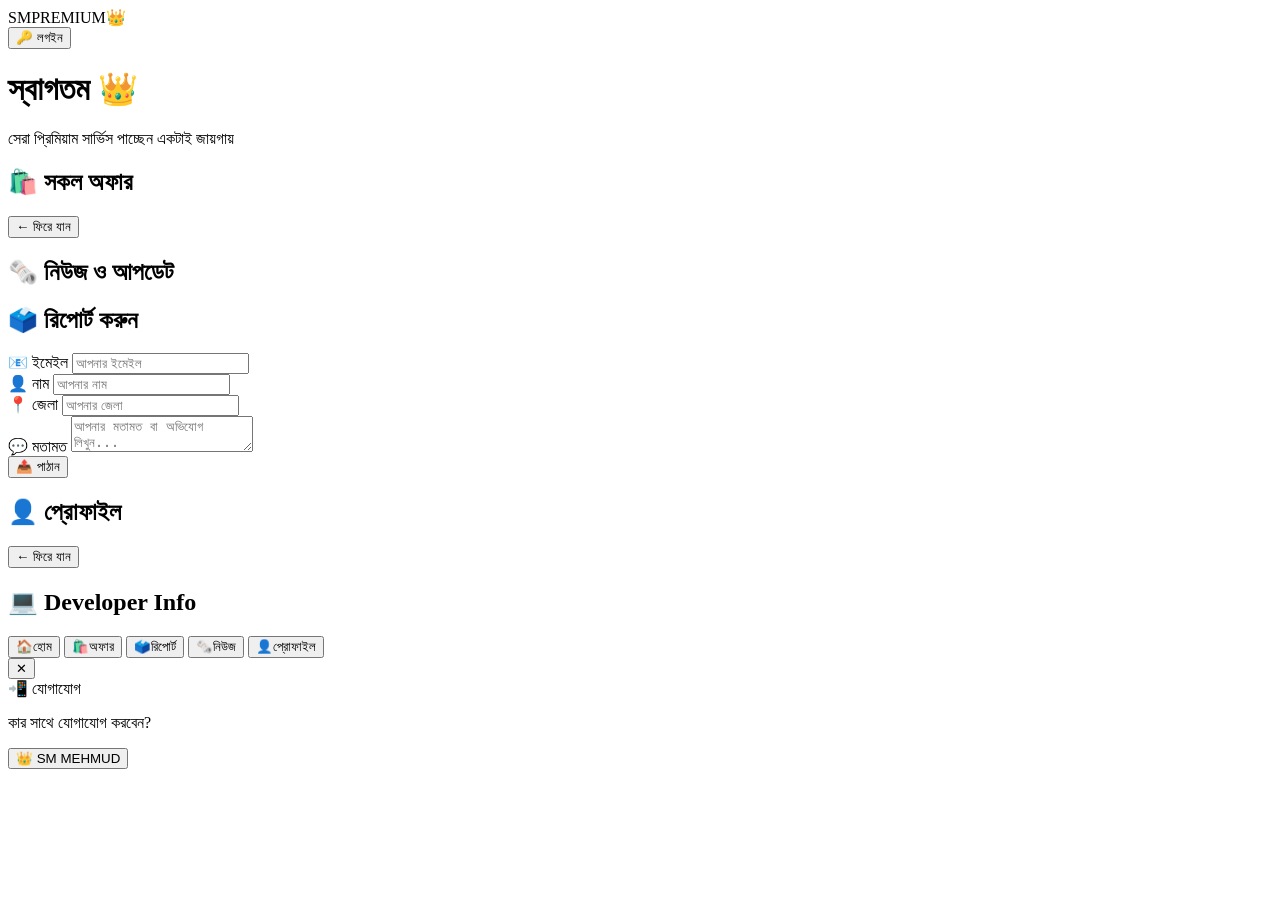
==== index.html @ 4629b356 "Add files via upload" ====
<!DOCTYPE html>
<html lang="bn">
<head>
  <meta charset="UTF-8" />
  <meta name="viewport" content="width=device-width, initial-scale=1.0, maximum-scale=1.0, user-scalable=no" />
  <meta name="theme-color" content="#0a0a1a" />
  <meta name="description" content="SM Premium - প্রিমিয়াম সার্ভিস মার্কেটপ্লেস" />
  <meta name="keywords" content="SM Premium, প্রিমিয়াম, সাবস্ক্রিপশন, বাংলাদেশ" />

  <!-- Open Graph / SEO -->
  <meta property="og:title" content="SM Premium 👑" />
  <meta property="og:description" content="প্রিমিয়াম সার্ভিস মার্কেটপ্লেস" />
  <meta property="og:type" content="website" />
  <meta property="og:url" content="https://smpremiumplus.vercel.app" />

  <title>SM Premium 👑</title>
  <link rel="stylesheet" href="css/app.css" />

  <!-- Firebase SDKs -->
  <script type="module">
    import { initializeApp } from "https://www.gstatic.com/firebasejs/10.12.0/firebase-app.js";
    import { getAuth, GoogleAuthProvider, signInWithPopup, signOut, onAuthStateChanged }
      from "https://www.gstatic.com/firebasejs/10.12.0/firebase-auth.js";
    import { getDatabase, ref, onValue, push, set, update, remove, get }
      from "https://www.gstatic.com/firebasejs/10.12.0/firebase-database.js";

    const firebaseConfig = {
      apiKey: "AIzaSyD-Jghs-vQjiCAxT1HPpixZd7tBRy_dy5c",
      authDomain: "sm-premium-697f2.firebaseapp.com",
      projectId: "sm-premium-697f2",
      storageBucket: "sm-premium-697f2.firebasestorage.app",
      messagingSenderId: "1043748679307",
      appId: "1:1043748679307:web:dd62fa7b134542f8792e8e",
      measurementId: "G-7DFZRDXQ99",
      databaseURL: "https://sm-premium-697f2-default-rtdb.firebaseio.com"
    };

    const app = initializeApp(firebaseConfig);
    const auth = getAuth(app);
    const db = getDatabase(app);
    const provider = new GoogleAuthProvider();

    // ── Global State ──
    let currentUser = null;
    let currentPage = 'home';
    let contactInfo = {};
    let allOffers = [];

    // ── Back Button (App-like) ──
    const pageStack = ['home'];
    window.addEventListener('popstate', (e) => {
      e.preventDefault();
      if (pageStack.length > 1) {
        pageStack.pop();
        const prev = pageStack[pageStack.length - 1];
        navigateTo(prev, false);
      } else {
        history.pushState(null, '', location.href);
      }
    });
    history.pushState(null, '', location.href);

    // ── Navigation ──
    window.navigateTo = function(page, pushHistory = true) {
      currentPage = page;
      if (pushHistory) {
        pageStack.push(page);
        history.pushState({ page }, '', location.href);
      }
      document.querySelectorAll('.page').forEach(p => p.classList.remove('active'));
      const target = document.getElementById('page-' + page);
      if (target) {
        target.classList.add('active');
        target.scrollTop = 0;
      }
      document.querySelectorAll('.nav-btn').forEach(b => b.classList.remove('active'));
      const navBtn = document.querySelector(`.nav-btn[data-page="${page}"]`);
      if (navBtn) navBtn.classList.add('active');

      // Load page data
      if (page === 'home' || page === 'offers') loadOffers();
      if (page === 'news') loadNews();
      if (page === 'profile') loadProfile();
      if (page === 'developer') loadDeveloper();
    };

    // ── Auth ──
    window.loginWithGoogle = async function() {
      try {
        await signInWithPopup(auth, provider);
      } catch(e) { showToast('লগইন ব্যর্থ হয়েছে'); }
    };

    window.logoutUser = async function() {
      await signOut(auth);
      showToast('লগআউট হয়েছে');
    };

    onAuthStateChanged(auth, (user) => {
      currentUser = user;
      updateAuthUI(user);
      loadSettings();
    });

    function updateAuthUI(user) {
      const loginBtn = document.getElementById('login-btn');
      const profilePic = document.getElementById('nav-profile-pic');
      if (user) {
        if (loginBtn) loginBtn.style.display = 'none';
        if (profilePic) {
          profilePic.src = user.photoURL || 'assets/default-avatar.svg';
          profilePic.style.display = 'block';
        }
      } else {
        if (loginBtn) loginBtn.style.display = 'flex';
        if (profilePic) profilePic.style.display = 'none';
      }
    }

    // ── Settings / Contact ──
    function loadSettings() {
      onValue(ref(db, 'settings/contact'), snap => {
        contactInfo = snap.val() || {};
      });
    }

    // ── Offers ──
    function loadOffers() {
      onValue(ref(db, 'offers'), snap => {
        const data = snap.val() || {};
        allOffers = Object.entries(data).map(([id, o]) => ({ id, ...o }));
        renderOffers(allOffers);
      }, { onlyOnce: true });
    }

    function renderOffers(offers) {
      const categories = {
        facebook: { label: 'ফেসবুক সার্ভিস', icon: '📘' },
        entertainment: { label: 'বিনোদনমূলক সাবস্ক্রিপশন', icon: '🎬' },
        ai: { label: 'AI সাবস্ক্রিপশনস', icon: '🤖' },
        other: { label: 'অন্যান্য সার্ভিস', icon: '⚡' }
      };

      const homeContainer = document.getElementById('offers-home');
      const offersContainer = document.getElementById('offers-list');
      let homeHTML = '';
      let offersHTML = '';

      Object.entries(categories).forEach(([cat, info]) => {
        const catOffers = offers.filter(o => o.category === cat);
        if (catOffers.length === 0) return;

        const catHTML = `
          <div class="category-section">
            <h2 class="category-title">${info.icon} ${info.label}</h2>
            <div class="offers-grid">
              ${catOffers.map(o => offerCard(o)).join('')}
            </div>
          </div>`;
        homeHTML += catHTML;
        offersHTML += catHTML;
      });

      if (homeContainer) homeContainer.innerHTML = homeHTML || '<p class="empty">কোনো অফার নেই</p>';
      if (offersContainer) offersContainer.innerHTML = offersHTML || '<p class="empty">কোনো অফার নেই</p>';
    }

    function offerCard(o) {
      const stockBadge = o.stockOut ? '<span class="badge stock-out">STOCK OUT</span>' : '';
      const discountBadge = o.discount ? `<span class="badge discount">-${o.discount}%</span>` : '';
      return `
        <div class="offer-card" onclick="openOffer('${o.id}')">
          <div class="offer-img-wrap">
            ${o.pic ? `<img src="${o.pic}" alt="${o.name}" loading="lazy" />` : `<div class="offer-img-placeholder">${o.name?.charAt(0) || '?'}</div>`}
            ${stockBadge}${discountBadge}
          </div>
          <p class="offer-name">${o.name || ''}</p>
        </div>`;
    }

    window.openOffer = function(id) {
      const o = allOffers.find(x => x.id === id);
      if (!o) return;
      const detail = document.getElementById('offer-detail-content');
      let price = o.price || '';
      if (o.discount && price) {
        const discounted = Math.round(price * (1 - o.discount / 100));
        price = `<span class="old-price">৳${price}</span> <span class="new-price">৳${discounted}</span>`;
      } else if (price) {
        price = `<span class="new-price">৳${price}</span>`;
      }

      detail.innerHTML = `
        <div class="offer-detail-hero">
          ${o.pic ? `<img src="${o.pic}" alt="${o.name}" class="detail-img" />` : `<div class="detail-img-placeholder">${o.name?.charAt(0)}</div>`}
        </div>
        <div class="offer-detail-info">
          <h1 class="detail-title">${o.name}</h1>
          ${price ? `<div class="detail-price">${price}</div>` : ''}
          ${o.description ? `<p class="detail-desc">${o.description}</p>` : ''}
          ${o.stockOut ? '<div class="stock-out-banner">⚠️ স্টক আউট</div>' : `<button class="contact-btn glow-btn" onclick="showContactModal('${o.id}','${o.name}')">📲 Contact for Buy</button>`}
        </div>`;
      navigateTo('offer-detail');
    };

    // ── Contact Modal ──
    window.showContactModal = function(offerId, offerName) {
      document.getElementById('contact-modal').classList.add('active');
      document.getElementById('contact-offer-name').textContent = offerName;
      window._currentOfferName = offerName;
    };

    window.closeContactModal = function() {
      document.getElementById('contact-modal').classList.remove('active');
      document.getElementById('links-modal').classList.remove('active');
    };

    window.showContactLinks = function() {
      document.getElementById('contact-modal').classList.remove('active');
      const modal = document.getElementById('links-modal');
      const c = contactInfo;
      const msg = encodeURIComponent(`আসসালামু আলাইকুম, আমি "${window._currentOfferName}" নিতে চাই। দয়া করে বিস্তারিত জানান।`);
      const tgUser = c.telegram ? c.telegram.replace('https://t.me/', '') : '';
      const waNum = c.whatsapp ? c.whatsapp.replace(/\D/g, '') : '';
      const fbLink = c.facebook || '#';

      modal.innerHTML = `
        <div class="links-modal-box">
          <button class="modal-close" onclick="closeContactModal()">✕</button>
          <div class="links-modal-title">📲 যোগাযোগ করুন</div>
          <p class="links-modal-sub">SM MEHMUD</p>
          <div class="contact-links">
            ${tgUser ? `<a class="contact-link tg" href="https://t.me/${tgUser}?text=${msg}" target="_blank">✈️ Telegram</a>` : ''}
            ${waNum ? `<a class="contact-link wa" href="https://wa.me/${waNum}?text=${msg}" target="_blank">💬 WhatsApp</a>` : ''}
            ${c.facebook ? `<a class="contact-link fb" href="${fbLink}" target="_blank">👤 Facebook</a>` : ''}
          </div>
        </div>`;
      modal.classList.add('active');
    };

    // ── News ──
    function loadNews() {
      onValue(ref(db, 'news'), snap => {
        const data = snap.val() || {};
        const posts = Object.entries(data).map(([id, n]) => ({ id, ...n }))
          .sort((a, b) => (b.createdAt || 0) - (a.createdAt || 0));
        renderNews(posts);
      }, { onlyOnce: true });
    }

    function renderNews(posts) {
      const container = document.getElementById('news-list');
      if (!posts.length) { container.innerHTML = '<p class="empty">কোনো নিউজ নেই</p>'; return; }
      container.innerHTML = posts.map(p => newsCard(p)).join('');
    }

    function newsCard(p) {
      const date = p.createdAt ? new Date(p.createdAt).toLocaleDateString('bn-BD') : '';
      return `
        <div class="news-card" id="news-${p.id}">
          <div class="news-header">
            <span class="news-badge">📢 আপডেট</span>
            <span class="news-date">${date}</span>
          </div>
          <p class="news-text">${p.text || ''}</p>
          ${p.imageUrl ? `<img src="${p.imageUrl}" class="news-img" alt="news" loading="lazy" />` : ''}
          ${p.link ? `<a href="${p.link}" class="news-link" target="_blank">🔗 বিস্তারিত দেখুন</a>` : ''}
          <div class="news-actions">
            <button class="react-btn" onclick="toggleReact('${p.id}')">
              <span id="react-icon-${p.id}">❤️</span>
              <span id="react-count-${p.id}">${Object.keys(p.reactions || {}).length}</span>
            </button>
            <button class="comment-btn" onclick="toggleComments('${p.id}')">
              💬 <span>${Object.keys(p.comments || {}).length}</span>
            </button>
          </div>
          <div class="comments-section" id="comments-${p.id}" style="display:none;">
            <div class="comments-list" id="comments-list-${p.id}"></div>
            ${currentUser ? `
              <div class="comment-input-row">
                <input type="text" placeholder="মন্তব্য লিখুন..." id="comment-input-${p.id}" class="comment-input" />
                <button onclick="postComment('${p.id}')" class="comment-send">➤</button>
              </div>` : '<p class="login-prompt">মন্তব্য করতে লগইন করুন</p>'}
          </div>
        </div>`;
    }

    window.toggleReact = async function(newsId) {
      if (!currentUser) { showToast('রিয়েক্ট করতে লগইন করুন'); return; }
      const rRef = ref(db, `news/${newsId}/reactions/${currentUser.uid}`);
      const snap = await get(rRef);
      if (snap.exists()) { await remove(rRef); }
      else { await set(rRef, true); }
    };

    window.toggleComments = function(newsId) {
      const sec = document.getElementById(`comments-${newsId}`);
      if (sec.style.display === 'none') {
        sec.style.display = 'block';
        loadComments(newsId);
      } else { sec.style.display = 'none'; }
    };

    function loadComments(newsId) {
      onValue(ref(db, `news/${newsId}/comments`), snap => {
        const data = snap.val() || {};
        const list = document.getElementById(`comments-list-${newsId}`);
        if (!list) return;
        list.innerHTML = Object.values(data).map(c =>
          `<div class="comment-item"><span class="comment-name">${c.name}</span><span class="comment-text">${c.text}</span></div>`
        ).join('') || '<p class="empty-small">কোনো মন্তব্য নেই</p>';
      }, { onlyOnce: true });
    }

    window.postComment = async function(newsId) {
      if (!currentUser) return;
      const input = document.getElementById(`comment-input-${newsId}`);
      const text = input.value.trim();
      if (!text) return;
      await push(ref(db, `news/${newsId}/comments`), {
        text, name: currentUser.displayName || 'ব্যবহারকারী',
        userId: currentUser.uid, createdAt: Date.now()
      });
      input.value = '';
      loadComments(newsId);
    };

    // ── Profile ──
    function loadProfile() {
      if (!currentUser) {
        document.getElementById('profile-content').innerHTML = `
          <div class="login-wall">
            <div class="login-wall-icon">👤</div>
            <p>প্রোফাইল দেখতে লগইন করুন</p>
            <button class="glow-btn" onclick="loginWithGoogle()">Google দিয়ে লগইন</button>
          </div>`;
        return;
      }
      onValue(ref(db, `users/${currentUser.uid}`), snap => {
        const data = snap.val() || {};
        const pic = data.photoURL || currentUser.photoURL || '';
        const name = data.displayName || currentUser.displayName || 'ব্যবহারকারী';
        document.getElementById('profile-content').innerHTML = `
          <div class="profile-card">
            <div class="profile-avatar-wrap">
              <div class="avatar-ring">
                ${pic ? `<img src="${pic}" class="profile-avatar" id="profile-avatar-img" />` : `<div class="avatar-placeholder">${name.charAt(0)}</div>`}
              </div>
              <div class="verified-badge">✓</div>
            </div>
            <h2 class="profile-name" id="profile-name-display">${name}</h2>
            <p class="profile-email">${currentUser.email}</p>
            <div class="profile-actions">
              <button class="profile-edit-btn" onclick="editName()">✏️ নাম পরিবর্তন</button>
              <button class="profile-edit-btn" onclick="editPic()">🖼️ ছবি পরিবর্তন</button>
              ${pic !== currentUser.photoURL ? `<button class="profile-edit-btn danger" onclick="resetPic()">🔄 ডিফল্ট ছবি</button>` : ''}
            </div>
            <button class="logout-btn" onclick="logoutUser()">🚪 লগআউট</button>
          </div>`;
      }, { onlyOnce: true });
    }

    window.editName = function() {
      const newName = prompt('নতুন নাম লিখুন:');
      if (!newName?.trim()) return;
      update(ref(db, `users/${currentUser.uid}`), { displayName: newName.trim() });
      showToast('নাম আপডেট হয়েছে ✅');
      setTimeout(() => loadProfile(), 500);
    };

    window.editPic = function() {
      const url = prompt('ছবির URL লিখুন (Imgur/imgbb link):');
      if (!url?.trim()) return;
      update(ref(db, `users/${currentUser.uid}`), { photoURL: url.trim() });
      showToast('ছবি আপডেট হয়েছে ✅');
      setTimeout(() => loadProfile(), 500);
    };

    window.resetPic = function() {
      update(ref(db, `users/${currentUser.uid}`), { photoURL: '' });
      showToast('ডিফল্ট ছবিতে ফিরে গেছে');
      setTimeout(() => loadProfile(), 500);
    };

    // ── Developer Info ──
    function loadDeveloper() {
      onValue(ref(db, 'settings/developer'), snap => {
        const d = snap.val() || {};
        document.getElementById('developer-content').innerHTML = `
          <div class="profile-card">
            <div class="profile-avatar-wrap">
              <div class="avatar-ring gold">
                ${d.pic ? `<img src="${d.pic}" class="profile-avatar" />` : `<div class="avatar-placeholder gold">👑</div>`}
              </div>
              <div class="verified-badge gold">✓</div>
            </div>
            <h2 class="profile-name">${d.name || 'SM MEHMUD'}</h2>
            ${d.district ? `<p class="profile-district">📍 ${d.district}</p>` : ''}
            ${d.bio ? `<p class="profile-bio">${d.bio}</p>` : ''}
            <div class="dev-links">
              ${d.telegram ? `<a href="${d.telegram}" class="dev-link tg" target="_blank">✈️ Telegram</a>` : ''}
              ${d.facebook ? `<a href="${d.facebook}" class="dev-link fb" target="_blank">👤 Facebook</a>` : ''}
            </div>
            <p class="dev-label">💻 Developer of SM Premium</p>
          </div>`;
      }, { onlyOnce: true });
    }

    // ── Report ──
    window.submitReport = async function() {
      const email = document.getElementById('report-email').value.trim();
      const name = document.getElementById('report-name').value.trim();
      const district = document.getElementById('report-district').value.trim();
      const message = document.getElementById('report-message').value.trim();
      if (!email || !name || !district || !message) { showToast('সব ঘর পূরণ করুন'); return; }
      await push(ref(db, 'reports'), { email, name, district, message, createdAt: Date.now() });
      showToast('রিপোর্ট পাঠানো হয়েছে ✅');
      document.getElementById('report-email').value = '';
      document.getElementById('report-name').value = '';
      document.getElementById('report-district').value = '';
      document.getElementById('report-message').value = '';
      setTimeout(() => navigateTo('home'), 1500);
    };

    // ── Toast ──
    window.showToast = function(msg) {
      const t = document.getElementById('toast');
      t.textContent = msg;
      t.classList.add('show');
      setTimeout(() => t.classList.remove('show'), 3000);
    };

    // ── Auto login save ──
    onAuthStateChanged(auth, async (user) => {
      if (user) {
        const snap = await get(ref(db, `users/${user.uid}`));
        if (!snap.exists()) {
          await set(ref(db, `users/${user.uid}`), {
            displayName: user.displayName,
            email: user.email,
            photoURL: user.photoURL,
            createdAt: Date.now()
          });
        }
      }
    });

    // Init
    navigateTo('home', false);
  </script>
</head>
<body>

<!-- ══ TOP HEADER ══ -->
<header class="app-header">
  <div class="logo" onclick="navigateTo('home')">
    <span class="logo-sm">SM</span><span class="logo-premium">PREMIUM</span><span class="logo-crown">👑</span>
  </div>
  <div class="header-right">
    <button id="login-btn" class="login-btn" onclick="loginWithGoogle()">
      <span>🔑</span> লগইন
    </button>
    <img id="nav-profile-pic" class="nav-profile-pic" src="" alt="profile" onclick="navigateTo('profile')" style="display:none" />
  </div>
</header>

<!-- ══ PAGES ══ -->
<main class="app-main">

  <!-- HOME -->
  <div class="page active" id="page-home">
    <div class="hero-banner">
      <div class="hero-text">
        <h1>স্বাগতম 👑</h1>
        <p>সেরা প্রিমিয়াম সার্ভিস পাচ্ছেন একটাই জায়গায়</p>
      </div>
    </div>
    <div class="page-content" id="offers-home">
      <div class="loading-spinner"></div>
    </div>
  </div>

  <!-- OFFERS -->
  <div class="page" id="page-offers">
    <div class="page-header"><h2>🛍️ সকল অফার</h2></div>
    <div class="page-content" id="offers-list">
      <div class="loading-spinner"></div>
    </div>
  </div>

  <!-- OFFER DETAIL -->
  <div class="page" id="page-offer-detail">
    <div class="page-header back-header">
      <button class="back-btn" onclick="history.back()">← ফিরে যান</button>
    </div>
    <div class="page-content" id="offer-detail-content"></div>
  </div>

  <!-- NEWS -->
  <div class="page" id="page-news">
    <div class="page-header"><h2>🗞️ নিউজ ও আপডেট</h2></div>
    <div class="page-content" id="news-list">
      <div class="loading-spinner"></div>
    </div>
  </div>

  <!-- REPORT -->
  <div class="page" id="page-report">
    <div class="page-header"><h2>🗳️ রিপোর্ট করুন</h2></div>
    <div class="page-content">
      <div class="report-form">
        <div class="form-group">
          <label>📧 ইমেইল</label>
          <input type="email" id="report-email" placeholder="আপনার ইমেইল" class="form-input" />
        </div>
        <div class="form-group">
          <label>👤 নাম</label>
          <input type="text" id="report-name" placeholder="আপনার নাম" class="form-input" />
        </div>
        <div class="form-group">
          <label>📍 জেলা</label>
          <input type="text" id="report-district" placeholder="আপনার জেলা" class="form-input" />
        </div>
        <div class="form-group">
          <label>💬 মতামত</label>
          <textarea id="report-message" placeholder="আপনার মতামত বা অভিযোগ লিখুন..." class="form-input form-textarea"></textarea>
        </div>
        <button class="glow-btn full-btn" onclick="submitReport()">📤 পাঠান</button>
      </div>
    </div>
  </div>

  <!-- PROFILE -->
  <div class="page" id="page-profile">
    <div class="page-header"><h2>👤 প্রোফাইল</h2></div>
    <div class="page-content" id="profile-content">
      <div class="loading-spinner"></div>
    </div>
  </div>

  <!-- DEVELOPER -->
  <div class="page" id="page-developer">
    <div class="page-header back-header">
      <button class="back-btn" onclick="history.back()">← ফিরে যান</button>
      <h2>💻 Developer Info</h2>
    </div>
    <div class="page-content" id="developer-content">
      <div class="loading-spinner"></div>
    </div>
  </div>

</main>

<!-- ══ BOTTOM NAV ══ -->
<nav class="bottom-nav">
  <button class="nav-btn active" data-page="home" onclick="navigateTo('home')">
    <span class="nav-icon">🏠</span><span class="nav-label">হোম</span>
  </button>
  <button class="nav-btn" data-page="offers" onclick="navigateTo('offers')">
    <span class="nav-icon">🛍️</span><span class="nav-label">অফার</span>
  </button>
  <button class="nav-btn" data-page="report" onclick="navigateTo('report')">
    <span class="nav-icon">🗳️</span><span class="nav-label">রিপোর্ট</span>
  </button>
  <button class="nav-btn" data-page="news" onclick="navigateTo('news')">
    <span class="nav-icon">🗞️</span><span class="nav-label">নিউজ</span>
  </button>
  <button class="nav-btn" data-page="profile" onclick="navigateTo('profile')">
    <span class="nav-icon">👤</span><span class="nav-label">প্রোফাইল</span>
  </button>
</nav>

<!-- ══ MODALS ══ -->
<!-- Contact Modal -->
<div class="modal-overlay" id="contact-modal">
  <div class="modal-box">
    <button class="modal-close" onclick="closeContactModal()">✕</button>
    <div class="modal-title">📲 যোগাযোগ</div>
    <p class="modal-sub" id="contact-offer-name"></p>
    <p class="modal-desc">কার সাথে যোগাযোগ করবেন?</p>
    <button class="contact-person-btn glow-btn" onclick="showContactLinks()">
      👑 SM MEHMUD
    </button>
  </div>
</div>

<!-- Links Modal -->
<div class="modal-overlay" id="links-modal"></div>

<!-- Toast -->
<div id="toast" class="toast"></div>

</body>
</html>
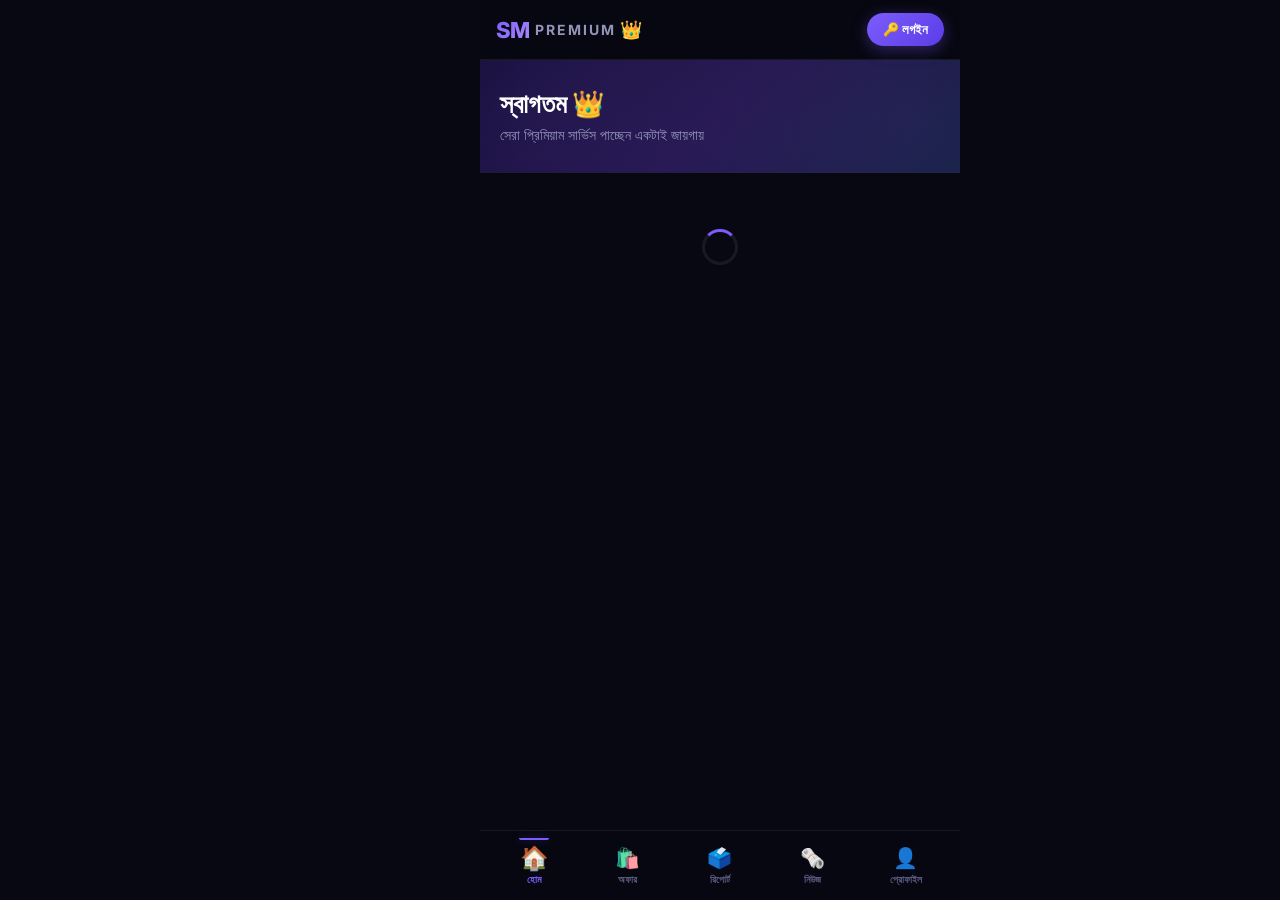
==== commit 29afc47d: "Update index.html" ====
--- a/index.html
+++ b/index.html
@@ -4,467 +4,35 @@
   <meta charset="UTF-8" />
   <meta name="viewport" content="width=device-width, initial-scale=1.0, maximum-scale=1.0, user-scalable=no" />
   <meta name="theme-color" content="#0a0a1a" />
-  <meta name="description" content="SM Premium - প্রিমিয়াম সার্ভিস মার্কেটপ্লেস" />
-  <meta name="keywords" content="SM Premium, প্রিমিয়াম, সাবস্ক্রিপশন, বাংলাদেশ" />
-
-  <!-- Open Graph / SEO -->
-  <meta property="og:title" content="SM Premium 👑" />
-  <meta property="og:description" content="প্রিমিয়াম সার্ভিস মার্কেটপ্লেস" />
+  <title>SM Premium 👑 - প্রিমিয়াম সার্ভিস মার্কেটপ্লেস বাংলাদেশ</title>
+  <meta name="description" content="SM Premium - বাংলাদেশের সেরা প্রিমিয়াম সার্ভিস মার্কেটপ্লেস। YouTube, Netflix, Spotify, ChatGPT, Claude AI, Canva Pro সহ সব প্রিমিয়াম সার্ভিস সবচেয়ে কম দামে।" />
+  <meta name="keywords" content="SM Premium, SM MEHMUD, প্রিমিয়াম সার্ভিস, YouTube Premium, Netflix Bangladesh, Spotify Premium, ChatGPT Plus, Claude AI, Canva Pro, সাবস্ক্রিপশন বাংলাদেশ" />
+  <meta name="author" content="SM MEHMUD" />
+  <meta name="robots" content="index, follow" />
+  <link rel="canonical" href="https://sm-premium.vercel.app/" />
   <meta property="og:type" content="website" />
-  <meta property="og:url" content="https://smpremiumplus.vercel.app" />
-
-  <title>SM Premium 👑</title>
+  <meta property="og:url" content="https://sm-premium.vercel.app/" />
+  <meta property="og:title" content="SM Premium 👑 - প্রিমিয়াম সার্ভিস মার্কেটপ্লেস" />
+  <meta property="og:description" content="বাংলাদেশের সেরা প্রিমিয়াম সার্ভিস মার্কেটপ্লেস।" />
+  <script type="application/ld+json">
+  {"@context":"https://schema.org","@type":"Store","name":"SM Premium","url":"https://sm-premium.vercel.app","founder":{"@type":"Person","name":"SM MEHMUD"},"areaServed":"Bangladesh"}
+  </script>
   <link rel="stylesheet" href="css/app.css" />
-
-  <!-- Firebase SDKs -->
-  <script type="module">
-    import { initializeApp } from "https://www.gstatic.com/firebasejs/10.12.0/firebase-app.js";
-    import { getAuth, GoogleAuthProvider, signInWithPopup, signOut, onAuthStateChanged }
-      from "https://www.gstatic.com/firebasejs/10.12.0/firebase-auth.js";
-    import { getDatabase, ref, onValue, push, set, update, remove, get }
-      from "https://www.gstatic.com/firebasejs/10.12.0/firebase-database.js";
-
-    const firebaseConfig = {
-      apiKey: "AIzaSyD-Jghs-vQjiCAxT1HPpixZd7tBRy_dy5c",
-      authDomain: "sm-premium-697f2.firebaseapp.com",
-      projectId: "sm-premium-697f2",
-      storageBucket: "sm-premium-697f2.firebasestorage.app",
-      messagingSenderId: "1043748679307",
-      appId: "1:1043748679307:web:dd62fa7b134542f8792e8e",
-      measurementId: "G-7DFZRDXQ99",
-      databaseURL: "https://sm-premium-697f2-default-rtdb.firebaseio.com"
-    };
-
-    const app = initializeApp(firebaseConfig);
-    const auth = getAuth(app);
-    const db = getDatabase(app);
-    const provider = new GoogleAuthProvider();
-
-    // ── Global State ──
-    let currentUser = null;
-    let currentPage = 'home';
-    let contactInfo = {};
-    let allOffers = [];
-
-    // ── Back Button (App-like) ──
-    const pageStack = ['home'];
-    window.addEventListener('popstate', (e) => {
-      e.preventDefault();
-      if (pageStack.length > 1) {
-        pageStack.pop();
-        const prev = pageStack[pageStack.length - 1];
-        navigateTo(prev, false);
-      } else {
-        history.pushState(null, '', location.href);
-      }
-    });
-    history.pushState(null, '', location.href);
-
-    // ── Navigation ──
-    window.navigateTo = function(page, pushHistory = true) {
-      currentPage = page;
-      if (pushHistory) {
-        pageStack.push(page);
-        history.pushState({ page }, '', location.href);
-      }
-      document.querySelectorAll('.page').forEach(p => p.classList.remove('active'));
-      const target = document.getElementById('page-' + page);
-      if (target) {
-        target.classList.add('active');
-        target.scrollTop = 0;
-      }
-      document.querySelectorAll('.nav-btn').forEach(b => b.classList.remove('active'));
-      const navBtn = document.querySelector(`.nav-btn[data-page="${page}"]`);
-      if (navBtn) navBtn.classList.add('active');
-
-      // Load page data
-      if (page === 'home' || page === 'offers') loadOffers();
-      if (page === 'news') loadNews();
-      if (page === 'profile') loadProfile();
-      if (page === 'developer') loadDeveloper();
-    };
-
-    // ── Auth ──
-    window.loginWithGoogle = async function() {
-      try {
-        await signInWithPopup(auth, provider);
-      } catch(e) { showToast('লগইন ব্যর্থ হয়েছে'); }
-    };
-
-    window.logoutUser = async function() {
-      await signOut(auth);
-      showToast('লগআউট হয়েছে');
-    };
-
-    onAuthStateChanged(auth, (user) => {
-      currentUser = user;
-      updateAuthUI(user);
-      loadSettings();
-    });
-
-    function updateAuthUI(user) {
-      const loginBtn = document.getElementById('login-btn');
-      const profilePic = document.getElementById('nav-profile-pic');
-      if (user) {
-        if (loginBtn) loginBtn.style.display = 'none';
-        if (profilePic) {
-          profilePic.src = user.photoURL || 'assets/default-avatar.svg';
-          profilePic.style.display = 'block';
-        }
-      } else {
-        if (loginBtn) loginBtn.style.display = 'flex';
-        if (profilePic) profilePic.style.display = 'none';
-      }
-    }
-
-    // ── Settings / Contact ──
-    function loadSettings() {
-      onValue(ref(db, 'settings/contact'), snap => {
-        contactInfo = snap.val() || {};
-      });
-    }
-
-    // ── Offers ──
-    function loadOffers() {
-      onValue(ref(db, 'offers'), snap => {
-        const data = snap.val() || {};
-        allOffers = Object.entries(data).map(([id, o]) => ({ id, ...o }));
-        renderOffers(allOffers);
-      }, { onlyOnce: true });
-    }
-
-    function renderOffers(offers) {
-      const categories = {
-        facebook: { label: 'ফেসবুক সার্ভিস', icon: '📘' },
-        entertainment: { label: 'বিনোদনমূলক সাবস্ক্রিপশন', icon: '🎬' },
-        ai: { label: 'AI সাবস্ক্রিপশনস', icon: '🤖' },
-        other: { label: 'অন্যান্য সার্ভিস', icon: '⚡' }
-      };
-
-      const homeContainer = document.getElementById('offers-home');
-      const offersContainer = document.getElementById('offers-list');
-      let homeHTML = '';
-      let offersHTML = '';
-
-      Object.entries(categories).forEach(([cat, info]) => {
-        const catOffers = offers.filter(o => o.category === cat);
-        if (catOffers.length === 0) return;
-
-        const catHTML = `
-          <div class="category-section">
-            <h2 class="category-title">${info.icon} ${info.label}</h2>
-            <div class="offers-grid">
-              ${catOffers.map(o => offerCard(o)).join('')}
-            </div>
-          </div>`;
-        homeHTML += catHTML;
-        offersHTML += catHTML;
-      });
-
-      if (homeContainer) homeContainer.innerHTML = homeHTML || '<p class="empty">কোনো অফার নেই</p>';
-      if (offersContainer) offersContainer.innerHTML = offersHTML || '<p class="empty">কোনো অফার নেই</p>';
-    }
-
-    function offerCard(o) {
-      const stockBadge = o.stockOut ? '<span class="badge stock-out">STOCK OUT</span>' : '';
-      const discountBadge = o.discount ? `<span class="badge discount">-${o.discount}%</span>` : '';
-      return `
-        <div class="offer-card" onclick="openOffer('${o.id}')">
-          <div class="offer-img-wrap">
-            ${o.pic ? `<img src="${o.pic}" alt="${o.name}" loading="lazy" />` : `<div class="offer-img-placeholder">${o.name?.charAt(0) || '?'}</div>`}
-            ${stockBadge}${discountBadge}
-          </div>
-          <p class="offer-name">${o.name || ''}</p>
-        </div>`;
-    }
-
-    window.openOffer = function(id) {
-      const o = allOffers.find(x => x.id === id);
-      if (!o) return;
-      const detail = document.getElementById('offer-detail-content');
-      let price = o.price || '';
-      if (o.discount && price) {
-        const discounted = Math.round(price * (1 - o.discount / 100));
-        price = `<span class="old-price">৳${price}</span> <span class="new-price">৳${discounted}</span>`;
-      } else if (price) {
-        price = `<span class="new-price">৳${price}</span>`;
-      }
-
-      detail.innerHTML = `
-        <div class="offer-detail-hero">
-          ${o.pic ? `<img src="${o.pic}" alt="${o.name}" class="detail-img" />` : `<div class="detail-img-placeholder">${o.name?.charAt(0)}</div>`}
-        </div>
-        <div class="offer-detail-info">
-          <h1 class="detail-title">${o.name}</h1>
-          ${price ? `<div class="detail-price">${price}</div>` : ''}
-          ${o.description ? `<p class="detail-desc">${o.description}</p>` : ''}
-          ${o.stockOut ? '<div class="stock-out-banner">⚠️ স্টক আউট</div>' : `<button class="contact-btn glow-btn" onclick="showContactModal('${o.id}','${o.name}')">📲 Contact for Buy</button>`}
-        </div>`;
-      navigateTo('offer-detail');
-    };
-
-    // ── Contact Modal ──
-    window.showContactModal = function(offerId, offerName) {
-      document.getElementById('contact-modal').classList.add('active');
-      document.getElementById('contact-offer-name').textContent = offerName;
-      window._currentOfferName = offerName;
-    };
-
-    window.closeContactModal = function() {
-      document.getElementById('contact-modal').classList.remove('active');
-      document.getElementById('links-modal').classList.remove('active');
-    };
-
-    window.showContactLinks = function() {
-      document.getElementById('contact-modal').classList.remove('active');
-      const modal = document.getElementById('links-modal');
-      const c = contactInfo;
-      const msg = encodeURIComponent(`আসসালামু আলাইকুম, আমি "${window._currentOfferName}" নিতে চাই। দয়া করে বিস্তারিত জানান।`);
-      const tgUser = c.telegram ? c.telegram.replace('https://t.me/', '') : '';
-      const waNum = c.whatsapp ? c.whatsapp.replace(/\D/g, '') : '';
-      const fbLink = c.facebook || '#';
-
-      modal.innerHTML = `
-        <div class="links-modal-box">
-          <button class="modal-close" onclick="closeContactModal()">✕</button>
-          <div class="links-modal-title">📲 যোগাযোগ করুন</div>
-          <p class="links-modal-sub">SM MEHMUD</p>
-          <div class="contact-links">
-            ${tgUser ? `<a class="contact-link tg" href="https://t.me/${tgUser}?text=${msg}" target="_blank">✈️ Telegram</a>` : ''}
-            ${waNum ? `<a class="contact-link wa" href="https://wa.me/${waNum}?text=${msg}" target="_blank">💬 WhatsApp</a>` : ''}
-            ${c.facebook ? `<a class="contact-link fb" href="${fbLink}" target="_blank">👤 Facebook</a>` : ''}
-          </div>
-        </div>`;
-      modal.classList.add('active');
-    };
-
-    // ── News ──
-    function loadNews() {
-      onValue(ref(db, 'news'), snap => {
-        const data = snap.val() || {};
-        const posts = Object.entries(data).map(([id, n]) => ({ id, ...n }))
-          .sort((a, b) => (b.createdAt || 0) - (a.createdAt || 0));
-        renderNews(posts);
-      }, { onlyOnce: true });
-    }
-
-    function renderNews(posts) {
-      const container = document.getElementById('news-list');
-      if (!posts.length) { container.innerHTML = '<p class="empty">কোনো নিউজ নেই</p>'; return; }
-      container.innerHTML = posts.map(p => newsCard(p)).join('');
-    }
-
-    function newsCard(p) {
-      const date = p.createdAt ? new Date(p.createdAt).toLocaleDateString('bn-BD') : '';
-      return `
-        <div class="news-card" id="news-${p.id}">
-          <div class="news-header">
-            <span class="news-badge">📢 আপডেট</span>
-            <span class="news-date">${date}</span>
-          </div>
-          <p class="news-text">${p.text || ''}</p>
-          ${p.imageUrl ? `<img src="${p.imageUrl}" class="news-img" alt="news" loading="lazy" />` : ''}
-          ${p.link ? `<a href="${p.link}" class="news-link" target="_blank">🔗 বিস্তারিত দেখুন</a>` : ''}
-          <div class="news-actions">
-            <button class="react-btn" onclick="toggleReact('${p.id}')">
-              <span id="react-icon-${p.id}">❤️</span>
-              <span id="react-count-${p.id}">${Object.keys(p.reactions || {}).length}</span>
-            </button>
-            <button class="comment-btn" onclick="toggleComments('${p.id}')">
-              💬 <span>${Object.keys(p.comments || {}).length}</span>
-            </button>
-          </div>
-          <div class="comments-section" id="comments-${p.id}" style="display:none;">
-            <div class="comments-list" id="comments-list-${p.id}"></div>
-            ${currentUser ? `
-              <div class="comment-input-row">
-                <input type="text" placeholder="মন্তব্য লিখুন..." id="comment-input-${p.id}" class="comment-input" />
-                <button onclick="postComment('${p.id}')" class="comment-send">➤</button>
-              </div>` : '<p class="login-prompt">মন্তব্য করতে লগইন করুন</p>'}
-          </div>
-        </div>`;
-    }
-
-    window.toggleReact = async function(newsId) {
-      if (!currentUser) { showToast('রিয়েক্ট করতে লগইন করুন'); return; }
-      const rRef = ref(db, `news/${newsId}/reactions/${currentUser.uid}`);
-      const snap = await get(rRef);
-      if (snap.exists()) { await remove(rRef); }
-      else { await set(rRef, true); }
-    };
-
-    window.toggleComments = function(newsId) {
-      const sec = document.getElementById(`comments-${newsId}`);
-      if (sec.style.display === 'none') {
-        sec.style.display = 'block';
-        loadComments(newsId);
-      } else { sec.style.display = 'none'; }
-    };
-
-    function loadComments(newsId) {
-      onValue(ref(db, `news/${newsId}/comments`), snap => {
-        const data = snap.val() || {};
-        const list = document.getElementById(`comments-list-${newsId}`);
-        if (!list) return;
-        list.innerHTML = Object.values(data).map(c =>
-          `<div class="comment-item"><span class="comment-name">${c.name}</span><span class="comment-text">${c.text}</span></div>`
-        ).join('') || '<p class="empty-small">কোনো মন্তব্য নেই</p>';
-      }, { onlyOnce: true });
-    }
-
-    window.postComment = async function(newsId) {
-      if (!currentUser) return;
-      const input = document.getElementById(`comment-input-${newsId}`);
-      const text = input.value.trim();
-      if (!text) return;
-      await push(ref(db, `news/${newsId}/comments`), {
-        text, name: currentUser.displayName || 'ব্যবহারকারী',
-        userId: currentUser.uid, createdAt: Date.now()
-      });
-      input.value = '';
-      loadComments(newsId);
-    };
-
-    // ── Profile ──
-    function loadProfile() {
-      if (!currentUser) {
-        document.getElementById('profile-content').innerHTML = `
-          <div class="login-wall">
-            <div class="login-wall-icon">👤</div>
-            <p>প্রোফাইল দেখতে লগইন করুন</p>
-            <button class="glow-btn" onclick="loginWithGoogle()">Google দিয়ে লগইন</button>
-          </div>`;
-        return;
-      }
-      onValue(ref(db, `users/${currentUser.uid}`), snap => {
-        const data = snap.val() || {};
-        const pic = data.photoURL || currentUser.photoURL || '';
-        const name = data.displayName || currentUser.displayName || 'ব্যবহারকারী';
-        document.getElementById('profile-content').innerHTML = `
-          <div class="profile-card">
-            <div class="profile-avatar-wrap">
-              <div class="avatar-ring">
-                ${pic ? `<img src="${pic}" class="profile-avatar" id="profile-avatar-img" />` : `<div class="avatar-placeholder">${name.charAt(0)}</div>`}
-              </div>
-              <div class="verified-badge">✓</div>
-            </div>
-            <h2 class="profile-name" id="profile-name-display">${name}</h2>
-            <p class="profile-email">${currentUser.email}</p>
-            <div class="profile-actions">
-              <button class="profile-edit-btn" onclick="editName()">✏️ নাম পরিবর্তন</button>
-              <button class="profile-edit-btn" onclick="editPic()">🖼️ ছবি পরিবর্তন</button>
-              ${pic !== currentUser.photoURL ? `<button class="profile-edit-btn danger" onclick="resetPic()">🔄 ডিফল্ট ছবি</button>` : ''}
-            </div>
-            <button class="logout-btn" onclick="logoutUser()">🚪 লগআউট</button>
-          </div>`;
-      }, { onlyOnce: true });
-    }
-
-    window.editName = function() {
-      const newName = prompt('নতুন নাম লিখুন:');
-      if (!newName?.trim()) return;
-      update(ref(db, `users/${currentUser.uid}`), { displayName: newName.trim() });
-      showToast('নাম আপডেট হয়েছে ✅');
-      setTimeout(() => loadProfile(), 500);
-    };
-
-    window.editPic = function() {
-      const url = prompt('ছবির URL লিখুন (Imgur/imgbb link):');
-      if (!url?.trim()) return;
-      update(ref(db, `users/${currentUser.uid}`), { photoURL: url.trim() });
-      showToast('ছবি আপডেট হয়েছে ✅');
-      setTimeout(() => loadProfile(), 500);
-    };
-
-    window.resetPic = function() {
-      update(ref(db, `users/${currentUser.uid}`), { photoURL: '' });
-      showToast('ডিফল্ট ছবিতে ফিরে গেছে');
-      setTimeout(() => loadProfile(), 500);
-    };
-
-    // ── Developer Info ──
-    function loadDeveloper() {
-      onValue(ref(db, 'settings/developer'), snap => {
-        const d = snap.val() || {};
-        document.getElementById('developer-content').innerHTML = `
-          <div class="profile-card">
-            <div class="profile-avatar-wrap">
-              <div class="avatar-ring gold">
-                ${d.pic ? `<img src="${d.pic}" class="profile-avatar" />` : `<div class="avatar-placeholder gold">👑</div>`}
-              </div>
-              <div class="verified-badge gold">✓</div>
-            </div>
-            <h2 class="profile-name">${d.name || 'SM MEHMUD'}</h2>
-            ${d.district ? `<p class="profile-district">📍 ${d.district}</p>` : ''}
-            ${d.bio ? `<p class="profile-bio">${d.bio}</p>` : ''}
-            <div class="dev-links">
-              ${d.telegram ? `<a href="${d.telegram}" class="dev-link tg" target="_blank">✈️ Telegram</a>` : ''}
-              ${d.facebook ? `<a href="${d.facebook}" class="dev-link fb" target="_blank">👤 Facebook</a>` : ''}
-            </div>
-            <p class="dev-label">💻 Developer of SM Premium</p>
-          </div>`;
-      }, { onlyOnce: true });
-    }
-
-    // ── Report ──
-    window.submitReport = async function() {
-      const email = document.getElementById('report-email').value.trim();
-      const name = document.getElementById('report-name').value.trim();
-      const district = document.getElementById('report-district').value.trim();
-      const message = document.getElementById('report-message').value.trim();
-      if (!email || !name || !district || !message) { showToast('সব ঘর পূরণ করুন'); return; }
-      await push(ref(db, 'reports'), { email, name, district, message, createdAt: Date.now() });
-      showToast('রিপোর্ট পাঠানো হয়েছে ✅');
-      document.getElementById('report-email').value = '';
-      document.getElementById('report-name').value = '';
-      document.getElementById('report-district').value = '';
-      document.getElementById('report-message').value = '';
-      setTimeout(() => navigateTo('home'), 1500);
-    };
-
-    // ── Toast ──
-    window.showToast = function(msg) {
-      const t = document.getElementById('toast');
-      t.textContent = msg;
-      t.classList.add('show');
-      setTimeout(() => t.classList.remove('show'), 3000);
-    };
-
-    // ── Auto login save ──
-    onAuthStateChanged(auth, async (user) => {
-      if (user) {
-        const snap = await get(ref(db, `users/${user.uid}`));
-        if (!snap.exists()) {
-          await set(ref(db, `users/${user.uid}`), {
-            displayName: user.displayName,
-            email: user.email,
-            photoURL: user.photoURL,
-            createdAt: Date.now()
-          });
-        }
-      }
-    });
-
-    // Init
-    navigateTo('home', false);
-  </script>
 </head>
 <body>
 
-<!-- ══ TOP HEADER ══ -->
+<!-- HEADER -->
 <header class="app-header">
   <div class="logo" onclick="navigateTo('home')">
     <span class="logo-sm">SM</span><span class="logo-premium">PREMIUM</span><span class="logo-crown">👑</span>
   </div>
   <div class="header-right">
-    <button id="login-btn" class="login-btn" onclick="loginWithGoogle()">
-      <span>🔑</span> লগইন
-    </button>
+    <button id="login-btn" class="login-btn" onclick="loginWithGoogle()">🔑 লগইন</button>
     <img id="nav-profile-pic" class="nav-profile-pic" src="" alt="profile" onclick="navigateTo('profile')" style="display:none" />
   </div>
 </header>
 
-<!-- ══ PAGES ══ -->
+<!-- PAGES -->
 <main class="app-main">
 
   <!-- HOME -->
@@ -475,17 +43,13 @@
         <p>সেরা প্রিমিয়াম সার্ভিস পাচ্ছেন একটাই জায়গায়</p>
       </div>
     </div>
-    <div class="page-content" id="offers-home">
-      <div class="loading-spinner"></div>
-    </div>
+    <div class="page-content" id="offers-home"><div class="loading-spinner"></div></div>
   </div>
 
   <!-- OFFERS -->
   <div class="page" id="page-offers">
     <div class="page-header"><h2>🛍️ সকল অফার</h2></div>
-    <div class="page-content" id="offers-list">
-      <div class="loading-spinner"></div>
-    </div>
+    <div class="page-content" id="offers-list"><div class="loading-spinner"></div></div>
   </div>
 
   <!-- OFFER DETAIL -->
@@ -499,9 +63,7 @@
   <!-- NEWS -->
   <div class="page" id="page-news">
     <div class="page-header"><h2>🗞️ নিউজ ও আপডেট</h2></div>
-    <div class="page-content" id="news-list">
-      <div class="loading-spinner"></div>
-    </div>
+    <div class="page-content" id="news-list"><div class="loading-spinner"></div></div>
   </div>
 
   <!-- REPORT -->
@@ -523,9 +85,9 @@
         </div>
         <div class="form-group">
           <label>💬 মতামত</label>
-          <textarea id="report-message" placeholder="আপনার মতামত বা অভিযোগ লিখুন..." class="form-input form-textarea"></textarea>
+          <textarea id="report-message" placeholder="আপনার মতামত লিখুন..." class="form-input form-textarea"></textarea>
         </div>
-        <button class="glow-btn full-btn" onclick="submitReport()">📤 পাঠান</button>
+        <button class="glow-btn full-btn" id="report-submit-btn">📤 পাঠান</button>
       </div>
     </div>
   </div>
@@ -533,9 +95,7 @@
   <!-- PROFILE -->
   <div class="page" id="page-profile">
     <div class="page-header"><h2>👤 প্রোফাইল</h2></div>
-    <div class="page-content" id="profile-content">
-      <div class="loading-spinner"></div>
-    </div>
+    <div class="page-content" id="profile-content"><div class="loading-spinner"></div></div>
   </div>
 
   <!-- DEVELOPER -->
@@ -544,14 +104,12 @@
       <button class="back-btn" onclick="history.back()">← ফিরে যান</button>
       <h2>💻 Developer Info</h2>
     </div>
-    <div class="page-content" id="developer-content">
-      <div class="loading-spinner"></div>
-    </div>
+    <div class="page-content" id="developer-content"><div class="loading-spinner"></div></div>
   </div>
 
 </main>
 
-<!-- ══ BOTTOM NAV ══ -->
+<!-- BOTTOM NAV -->
 <nav class="bottom-nav">
   <button class="nav-btn active" data-page="home" onclick="navigateTo('home')">
     <span class="nav-icon">🏠</span><span class="nav-label">হোম</span>
@@ -570,25 +128,394 @@
   </button>
 </nav>
 
-<!-- ══ MODALS ══ -->
-<!-- Contact Modal -->
+<!-- CONTACT MODAL -->
 <div class="modal-overlay" id="contact-modal">
   <div class="modal-box">
     <button class="modal-close" onclick="closeContactModal()">✕</button>
     <div class="modal-title">📲 যোগাযোগ</div>
     <p class="modal-sub" id="contact-offer-name"></p>
     <p class="modal-desc">কার সাথে যোগাযোগ করবেন?</p>
-    <button class="contact-person-btn glow-btn" onclick="showContactLinks()">
-      👑 SM MEHMUD
-    </button>
+    <button class="contact-person-btn glow-btn" onclick="showContactLinks()">👑 SM MEHMUD</button>
   </div>
 </div>
 
-<!-- Links Modal -->
+<!-- LINKS MODAL -->
 <div class="modal-overlay" id="links-modal"></div>
 
-<!-- Toast -->
+<!-- TOAST -->
 <div id="toast" class="toast"></div>
 
+<!-- FIREBASE + APP LOGIC -->
+<script type="module">
+import { initializeApp } from "https://www.gstatic.com/firebasejs/10.12.0/firebase-app.js";
+import { getAuth, GoogleAuthProvider, signInWithPopup, signOut, onAuthStateChanged }
+  from "https://www.gstatic.com/firebasejs/10.12.0/firebase-auth.js";
+import { getDatabase, ref, onValue, push, set, update, remove, get }
+  from "https://www.gstatic.com/firebasejs/10.12.0/firebase-database.js";
+
+// ── Firebase Init ──
+const app = initializeApp({
+  apiKey: "AIzaSyD-Jghs-vQjiCAxT1HPpixZd7tBRy_dy5c",
+  authDomain: "sm-premium-697f2.firebaseapp.com",
+  databaseURL: "https://sm-premium-697f2-default-rtdb.firebaseio.com",
+  projectId: "sm-premium-697f2",
+  storageBucket: "sm-premium-697f2.firebasestorage.app",
+  messagingSenderId: "1043748679307",
+  appId: "1:1043748679307:web:dd62fa7b134542f8792e8e"
+});
+const auth = getAuth(app);
+const db   = getDatabase(app);
+const provider = new GoogleAuthProvider();
+
+// ── State ──
+let currentUser = null;
+let contactInfo = {};
+let allOffers   = [];
+const pageStack = ['home'];
+
+// ── Back Button ──
+history.pushState(null, '', location.href);
+window.addEventListener('popstate', (e) => {
+  e.preventDefault();
+  if (pageStack.length > 1) {
+    pageStack.pop();
+    navigateTo(pageStack[pageStack.length - 1], false);
+  } else {
+    history.pushState(null, '', location.href);
+  }
+});
+
+// ── Router ──
+window.navigateTo = function(page, push = true) {
+  if (push) { pageStack.push(page); history.pushState({page}, '', location.href); }
+  document.querySelectorAll('.page').forEach(p => p.classList.remove('active'));
+  document.querySelectorAll('.nav-btn').forEach(b => b.classList.remove('active'));
+  const target = document.getElementById('page-' + page);
+  if (target) { target.classList.add('active'); target.scrollTop = 0; }
+  const navBtn = document.querySelector(`.nav-btn[data-page="${page}"]`);
+  if (navBtn) navBtn.classList.add('active');
+  if (page === 'home' || page === 'offers') loadOffers();
+  if (page === 'news') loadNews();
+  if (page === 'profile') loadProfile();
+  if (page === 'developer') loadDeveloper();
+};
+
+// ── Auth ──
+window.loginWithGoogle = async () => {
+  try { await signInWithPopup(auth, provider); }
+  catch(e) { showToast('লগইন ব্যর্থ হয়েছে'); }
+};
+
+onAuthStateChanged(auth, async (user) => {
+  currentUser = user;
+  // Update UI
+  document.getElementById('login-btn').style.display = user ? 'none' : 'flex';
+  const pic = document.getElementById('nav-profile-pic');
+  if (user) {
+    pic.src = user.photoURL || 'assets/default-avatar.svg';
+    pic.style.display = 'block';
+    // Save new user
+    const snap = await get(ref(db, `users/${user.uid}`));
+    if (!snap.exists()) {
+      await set(ref(db, `users/${user.uid}`), {
+        displayName: user.displayName, email: user.email,
+        photoURL: user.photoURL, createdAt: Date.now()
+      });
+    }
+  } else {
+    pic.style.display = 'none';
+  }
+  // Load settings
+  onValue(ref(db, 'settings/contact'), s => { contactInfo = s.val() || {}; });
+  loadOffers();
+});
+
+// ── Offers ──
+const CATS = {
+  facebook:      { label: 'ফেসবুক সার্ভিস',          icon: '📘' },
+  entertainment: { label: 'বিনোদনমূলক সাবস্ক্রিপশন', icon: '🎬' },
+  ai:            { label: 'AI সাবস্ক্রিপশনস',         icon: '🤖' },
+  other:         { label: 'অন্যান্য সার্ভিস',          icon: '⚡' }
+};
+
+function loadOffers() {
+  onValue(ref(db, 'offers'), snap => {
+    const data = snap.val() || {};
+    allOffers = Object.entries(data).map(([id,o]) => ({id,...o}));
+    renderOffers('offers-home');
+    renderOffers('offers-list');
+  }, {onlyOnce: true});
+}
+
+function renderOffers(containerId) {
+  const el = document.getElementById(containerId);
+  if (!el) return;
+  let html = '';
+  Object.entries(CATS).forEach(([cat, info]) => {
+    const items = allOffers.filter(o => o.category === cat);
+    if (!items.length) return;
+    html += `<div class="category-section">
+      <h2 class="category-title">${info.icon} ${info.label}</h2>
+      <div class="offers-grid">${items.map(offerCard).join('')}</div>
+    </div>`;
+  });
+  el.innerHTML = html || '<p class="empty">কোনো অফার নেই</p>';
+}
+
+function offerCard(o) {
+  return `<div class="offer-card" onclick="openOffer('${o.id}')">
+    <div class="offer-img-wrap">
+      ${o.pic ? `<img src="${o.pic}" alt="${o.name}" loading="lazy"/>` : `<div class="offer-img-placeholder">${(o.name||'?').charAt(0)}</div>`}
+      ${o.stockOut ? '<span class="badge stock-out">STOCK OUT</span>' : ''}
+      ${o.discount ? `<span class="badge discount">-${o.discount}%</span>` : ''}
+    </div>
+    <p class="offer-name">${o.name||''}</p>
+  </div>`;
+}
+
+window.openOffer = function(id) {
+  const o = allOffers.find(x => x.id === id);
+  if (!o) return;
+  let price = '';
+  if (o.price && o.discount) {
+    const d = Math.round(o.price * (1 - o.discount/100));
+    price = `<span class="old-price">৳${o.price}</span> <span class="new-price">৳${d}</span>`;
+  } else if (o.price) {
+    price = `<span class="new-price">৳${o.price}</span>`;
+  }
+  document.getElementById('offer-detail-content').innerHTML = `
+    <div class="offer-detail-hero">
+      ${o.pic ? `<img src="${o.pic}" class="detail-img"/>` : `<div class="detail-img-placeholder">${(o.name||'?').charAt(0)}</div>`}
+    </div>
+    <div class="offer-detail-info">
+      <h1 class="detail-title">${o.name}</h1>
+      ${price ? `<div class="detail-price">${price}</div>` : ''}
+      ${o.description ? `<p class="detail-desc">${o.description}</p>` : ''}
+      ${o.stockOut
+        ? '<div class="stock-out-banner">⚠️ স্টক আউট</div>'
+        : `<button class="contact-btn glow-btn" onclick="showContactModal('${o.id}','${o.name}')">📲 Contact for Buy</button>`}
+    </div>`;
+  navigateTo('offer-detail');
+};
+
+// ── Contact ──
+window.showContactModal = function(id, name) {
+  window._offerName = name;
+  document.getElementById('contact-offer-name').textContent = name;
+  document.getElementById('contact-modal').classList.add('active');
+};
+window.closeContactModal = function() {
+  document.getElementById('contact-modal').classList.remove('active');
+  document.getElementById('links-modal').classList.remove('active');
+};
+window.showContactLinks = function() {
+  document.getElementById('contact-modal').classList.remove('active');
+  const c = contactInfo;
+  const msg = encodeURIComponent(`আসসালামু আলাইকুম, আমি "${window._offerName}" নিতে চাই। দয়া করে বিস্তারিত জানান।`);
+  const tg = c.telegram ? c.telegram.replace('https://t.me/','') : '';
+  const wa = c.whatsapp ? c.whatsapp.replace(/\D/g,'') : '';
+  const modal = document.getElementById('links-modal');
+  modal.innerHTML = `<div class="links-modal-box">
+    <button class="modal-close" onclick="closeContactModal()">✕</button>
+    <div class="links-modal-title">📲 যোগাযোগ করুন</div>
+    <p class="links-modal-sub">SM MEHMUD</p>
+    <div class="contact-links">
+      ${tg ? `<a class="contact-link tg" href="https://t.me/${tg}?text=${msg}" target="_blank">✈️ Telegram</a>` : ''}
+      ${wa ? `<a class="contact-link wa" href="https://wa.me/${wa}?text=${msg}" target="_blank">💬 WhatsApp</a>` : ''}
+      ${c.facebook ? `<a class="contact-link fb" href="${c.facebook}" target="_blank">👤 Facebook</a>` : ''}
+    </div>
+  </div>`;
+  modal.classList.add('active');
+};
+
+// ── News ──
+function loadNews() {
+  onValue(ref(db, 'news'), snap => {
+    const data = snap.val() || {};
+    const posts = Object.entries(data).map(([id,n])=>({id,...n}))
+      .sort((a,b)=>(b.createdAt||0)-(a.createdAt||0));
+    const el = document.getElementById('news-list');
+    if (!el) return;
+    el.innerHTML = posts.length ? posts.map(newsCard).join('') : '<p class="empty">কোনো নিউজ নেই</p>';
+  }, {onlyOnce: true});
+}
+
+function newsCard(p) {
+  const date = p.createdAt ? new Date(p.createdAt).toLocaleDateString('bn-BD') : '';
+  return `<div class="news-card">
+    <div class="news-header">
+      <span class="news-badge">📢 আপডেট</span>
+      <span class="news-date">${date}</span>
+    </div>
+    <p class="news-text">${p.text||''}</p>
+    ${p.imageUrl ? `<img src="${p.imageUrl}" class="news-img" loading="lazy"/>` : ''}
+    ${p.link ? `<a href="${p.link}" class="news-link" target="_blank">🔗 বিস্তারিত দেখুন</a>` : ''}
+    <div class="news-actions">
+      <button class="react-btn" onclick="toggleReact('${p.id}')">❤️ <span id="rc-${p.id}">${Object.keys(p.reactions||{}).length}</span></button>
+      <button class="comment-btn" onclick="toggleComments('${p.id}')">💬 <span id="cc-${p.id}">${Object.keys(p.comments||{}).length}</span></button>
+    </div>
+    <div id="cmts-${p.id}" style="display:none">
+      <div id="clist-${p.id}"></div>
+      ${currentUser
+        ? `<div class="comment-input-row">
+            <input class="comment-input" id="cinput-${p.id}" placeholder="মন্তব্য লিখুন..."/>
+            <button class="comment-send" onclick="postComment('${p.id}')">➤</button>
+           </div>`
+        : '<p class="login-prompt">মন্তব্য করতে লগইন করুন</p>'}
+    </div>
+  </div>`;
+}
+
+window.toggleReact = async function(id) {
+  if (!currentUser) { showToast('রিয়েক্ট করতে লগইন করুন'); return; }
+  const r = ref(db, `news/${id}/reactions/${currentUser.uid}`);
+  const s = await get(r);
+  s.exists() ? await remove(r) : await set(r, true);
+  const cs = await get(ref(db, `news/${id}/reactions`));
+  const el = document.getElementById(`rc-${id}`);
+  if (el) el.textContent = cs.exists() ? Object.keys(cs.val()).length : 0;
+};
+
+window.toggleComments = function(id) {
+  const el = document.getElementById(`cmts-${id}`);
+  if (!el) return;
+  const open = el.style.display !== 'none';
+  el.style.display = open ? 'none' : 'block';
+  if (!open) loadComments(id);
+};
+
+function loadComments(id) {
+  onValue(ref(db, `news/${id}/comments`), snap => {
+    const el = document.getElementById(`clist-${id}`);
+    if (!el) return;
+    const data = snap.val() || {};
+    const items = Object.values(data);
+    el.innerHTML = items.length
+      ? items.map(c=>`<div class="comment-item"><span class="comment-name">${c.name}</span><span class="comment-text">${c.text}</span></div>`).join('')
+      : '<p class="empty-small">কোনো মন্তব্য নেই</p>';
+  }, {onlyOnce: true});
+}
+
+window.postComment = async function(id) {
+  if (!currentUser) return;
+  const input = document.getElementById(`cinput-${id}`);
+  const text = input?.value.trim();
+  if (!text) return;
+  await push(ref(db, `news/${id}/comments`), {
+    text, name: currentUser.displayName||'ব্যবহারকারী',
+    userId: currentUser.uid, createdAt: Date.now()
+  });
+  input.value = '';
+  loadComments(id);
+};
+
+// ── Profile ──
+function loadProfile() {
+  const el = document.getElementById('profile-content');
+  if (!el) return;
+  if (!currentUser) {
+    el.innerHTML = `<div class="login-wall">
+      <div class="login-wall-icon">👤</div>
+      <p>প্রোফাইল দেখতে লগইন করুন</p>
+      <button class="glow-btn" onclick="loginWithGoogle()">Google দিয়ে লগইন</button>
+    </div>`;
+    return;
+  }
+  onValue(ref(db, `users/${currentUser.uid}`), snap => {
+    const d = snap.val() || {};
+    const pic  = d.photoURL || currentUser.photoURL || '';
+    const name = d.displayName || currentUser.displayName || 'ব্যবহারকারী';
+    el.innerHTML = `<div class="profile-card">
+      <div class="profile-avatar-wrap">
+        <div class="avatar-ring">
+          ${pic ? `<img src="${pic}" class="profile-avatar"/>` : `<div class="avatar-placeholder">${name.charAt(0)}</div>`}
+        </div>
+        <div class="verified-badge">✓</div>
+      </div>
+      <h2 class="profile-name">${name}</h2>
+      <p class="profile-email">${currentUser.email}</p>
+      <div class="profile-actions">
+        <button class="profile-edit-btn" onclick="editName()">✏️ নাম পরিবর্তন</button>
+        <button class="profile-edit-btn" onclick="editPic()">🖼️ ছবি পরিবর্তন</button>
+        ${d.photoURL && d.photoURL !== currentUser.photoURL ? `<button class="profile-edit-btn danger" onclick="resetPic()">🔄 ডিফল্ট ছবি</button>` : ''}
+      </div>
+      <button class="logout-btn" onclick="doLogout()">🚪 লগআউট</button>
+    </div>`;
+  }, {onlyOnce: true});
+}
+
+window.editName = () => {
+  const n = prompt('নতুন নাম লিখুন:');
+  if (!n?.trim()) return;
+  update(ref(db,`users/${currentUser.uid}`), {displayName: n.trim()});
+  showToast('নাম আপডেট হয়েছে ✅');
+  setTimeout(loadProfile, 500);
+};
+window.editPic = () => {
+  const u = prompt('ছবির URL লিখুন:');
+  if (!u?.trim()) return;
+  update(ref(db,`users/${currentUser.uid}`), {photoURL: u.trim()});
+  showToast('ছবি আপডেট হয়েছে ✅');
+  setTimeout(loadProfile, 500);
+};
+window.resetPic = () => {
+  update(ref(db,`users/${currentUser.uid}`), {photoURL: ''});
+  showToast('ডিফল্ট ছবিতে ফিরে গেছে');
+  setTimeout(loadProfile, 500);
+};
+window.doLogout = async () => {
+  await signOut(auth);
+  showToast('লগআউট হয়েছে');
+  setTimeout(loadProfile, 500);
+};
+
+// ── Developer ──
+function loadDeveloper() {
+  const el = document.getElementById('developer-content');
+  if (!el) return;
+  onValue(ref(db,'settings/developer'), snap => {
+    const d = snap.val() || {};
+    el.innerHTML = `<div class="profile-card">
+      <div class="profile-avatar-wrap">
+        <div class="avatar-ring gold">
+          ${d.pic ? `<img src="${d.pic}" class="profile-avatar"/>` : `<div class="avatar-placeholder gold">👑</div>`}
+        </div>
+        <div class="verified-badge gold">✓</div>
+      </div>
+      <h2 class="profile-name">${d.name||'SM MEHMUD'}</h2>
+      ${d.district ? `<p class="profile-district">📍 ${d.district}</p>` : ''}
+      ${d.bio ? `<p class="profile-bio">${d.bio}</p>` : ''}
+      <div class="dev-links">
+        ${d.telegram ? `<a href="${d.telegram}" class="dev-link tg" target="_blank">✈️ Telegram</a>` : ''}
+        ${d.facebook ? `<a href="${d.facebook}" class="dev-link fb" target="_blank">👤 Facebook</a>` : ''}
+      </div>
+      <p class="dev-label">💻 Developer of SM Premium</p>
+    </div>`;
+  }, {onlyOnce: true});
+}
+
+// ── Report ──
+document.getElementById('report-submit-btn').addEventListener('click', async () => {
+  const email    = document.getElementById('report-email').value.trim();
+  const name     = document.getElementById('report-name').value.trim();
+  const district = document.getElementById('report-district').value.trim();
+  const message  = document.getElementById('report-message').value.trim();
+  if (!email||!name||!district||!message) { showToast('সব ঘর পূরণ করুন'); return; }
+  await push(ref(db,'reports'), {email,name,district,message,createdAt:Date.now()});
+  showToast('রিপোর্ট পাঠানো হয়েছে ✅');
+  ['report-email','report-name','report-district','report-message'].forEach(id => document.getElementById(id).value='');
+  setTimeout(() => navigateTo('home'), 1500);
+});
+
+// ── Toast ──
+window.showToast = function(msg) {
+  const t = document.getElementById('toast');
+  t.textContent = msg; t.classList.add('show');
+  setTimeout(() => t.classList.remove('show'), 3000);
+};
+
+// ── Init ──
+navigateTo('home', false);
+</script>
 </body>
 </html>
--- a/css/app.css
+++ b/css/app.css
@@ -0,0 +1,550 @@
+/* ══════════════════════════════════════
+   SM PREMIUM — app.css
+   iOS-level Premium Dark Theme
+══════════════════════════════════════ */
+
+@import url('https://fonts.googleapis.com/css2?family=Inter:wght@300;400;500;600;700;800&display=swap');
+
+:root {
+  --bg: #080812;
+  --bg2: #0e0e1e;
+  --bg3: #13132a;
+  --surface: #16162e;
+  --surface2: #1c1c38;
+  --border: rgba(255,255,255,0.07);
+  --accent: #7c5cfc;
+  --accent2: #a78bfa;
+  --accent-glow: rgba(124,92,252,0.35);
+  --gold: #f4c430;
+  --gold-glow: rgba(244,196,48,0.3);
+  --text: #f0f0ff;
+  --text2: #9494b8;
+  --text3: #5a5a80;
+  --success: #22d3a3;
+  --danger: #f43f5e;
+  --radius: 16px;
+  --radius-sm: 10px;
+  --radius-lg: 24px;
+  --nav-h: 70px;
+  --header-h: 60px;
+  --font: 'Inter', sans-serif;
+  --shadow: 0 8px 32px rgba(0,0,0,0.5);
+  --glow: 0 0 20px var(--accent-glow);
+}
+
+*, *::before, *::after { box-sizing: border-box; margin: 0; padding: 0; }
+
+html, body {
+  height: 100%; width: 100%;
+  overflow: hidden;
+  font-family: var(--font);
+  background: var(--bg);
+  color: var(--text);
+  -webkit-tap-highlight-color: transparent;
+  -webkit-font-smoothing: antialiased;
+}
+
+/* ── Header ── */
+.app-header {
+  position: fixed; top: 0; left: 0; right: 0;
+  height: var(--header-h);
+  background: rgba(8,8,18,0.85);
+  backdrop-filter: blur(20px);
+  -webkit-backdrop-filter: blur(20px);
+  border-bottom: 1px solid var(--border);
+  display: flex; align-items: center; justify-content: space-between;
+  padding: 0 16px;
+  z-index: 100;
+}
+
+.logo {
+  display: flex; align-items: center; gap: 2px;
+  cursor: pointer;
+  user-select: none;
+}
+.logo-sm {
+  font-size: 22px; font-weight: 800;
+  background: linear-gradient(135deg, #7c5cfc, #a78bfa);
+  -webkit-background-clip: text; -webkit-text-fill-color: transparent;
+  letter-spacing: -1px;
+}
+.logo-premium {
+  font-size: 14px; font-weight: 700;
+  color: var(--text2);
+  letter-spacing: 2px;
+  margin-left: 4px;
+}
+.logo-crown { font-size: 18px; margin-left: 2px; }
+
+.header-right { display: flex; align-items: center; gap: 10px; }
+
+.login-btn {
+  display: flex; align-items: center; gap: 6px;
+  background: linear-gradient(135deg, var(--accent), #5b3de8);
+  color: #fff; border: none; border-radius: 20px;
+  padding: 8px 16px; font-size: 13px; font-weight: 600;
+  cursor: pointer; font-family: var(--font);
+  box-shadow: 0 4px 15px var(--accent-glow);
+  transition: all 0.2s;
+}
+.login-btn:active { transform: scale(0.95); }
+
+.nav-profile-pic {
+  width: 34px; height: 34px; border-radius: 50%;
+  border: 2px solid var(--accent);
+  object-fit: cover; cursor: pointer;
+  box-shadow: 0 0 10px var(--accent-glow);
+}
+
+/* ── Main / Pages ── */
+.app-main {
+  position: fixed;
+  top: var(--header-h); bottom: var(--nav-h);
+  left: 0; right: 0;
+  overflow: hidden;
+}
+
+.page {
+  position: absolute; inset: 0;
+  overflow-y: auto; overflow-x: hidden;
+  background: var(--bg);
+  display: none;
+  -webkit-overflow-scrolling: touch;
+  scroll-behavior: smooth;
+}
+.page.active { display: block; }
+
+/* custom scrollbar */
+.page::-webkit-scrollbar { width: 3px; }
+.page::-webkit-scrollbar-track { background: transparent; }
+.page::-webkit-scrollbar-thumb { background: var(--accent); border-radius: 3px; }
+
+/* ── Hero Banner ── */
+.hero-banner {
+  background: linear-gradient(135deg, #0e0826 0%, #1a0e3d 50%, #0e1a3d 100%);
+  padding: 28px 20px;
+  position: relative; overflow: hidden;
+  border-bottom: 1px solid var(--border);
+}
+.hero-banner::before {
+  content: '';
+  position: absolute; top: -50%; left: -50%;
+  width: 200%; height: 200%;
+  background: radial-gradient(circle at 30% 50%, rgba(124,92,252,0.15) 0%, transparent 60%),
+              radial-gradient(circle at 70% 50%, rgba(167,139,250,0.1) 0%, transparent 60%);
+  animation: hero-pulse 6s ease-in-out infinite;
+}
+@keyframes hero-pulse {
+  0%, 100% { opacity: 0.6; transform: scale(1); }
+  50% { opacity: 1; transform: scale(1.05); }
+}
+.hero-text { position: relative; z-index: 1; }
+.hero-text h1 { font-size: 26px; font-weight: 800; color: #fff; }
+.hero-text p { font-size: 14px; color: var(--text2); margin-top: 6px; }
+
+/* ── Page Header ── */
+.page-header {
+  padding: 16px 16px 8px;
+  border-bottom: 1px solid var(--border);
+}
+.page-header h2 { font-size: 20px; font-weight: 700; }
+.back-header { display: flex; align-items: center; gap: 12px; }
+.back-btn {
+  background: var(--surface); color: var(--text2);
+  border: 1px solid var(--border); border-radius: var(--radius-sm);
+  padding: 8px 14px; font-size: 13px; font-family: var(--font);
+  cursor: pointer;
+}
+
+/* ── Page Content ── */
+.page-content { padding: 16px; }
+
+/* ── Category ── */
+.category-section { margin-bottom: 28px; }
+.category-title {
+  font-size: 16px; font-weight: 700; color: var(--text2);
+  margin-bottom: 14px;
+  display: flex; align-items: center; gap: 8px;
+}
+.category-title::after {
+  content: ''; flex: 1; height: 1px;
+  background: linear-gradient(90deg, var(--border), transparent);
+}
+
+/* ── Offers Grid ── */
+.offers-grid {
+  display: grid;
+  grid-template-columns: repeat(3, 1fr);
+  gap: 12px;
+}
+
+.offer-card {
+  background: var(--surface);
+  border: 1px solid var(--border);
+  border-radius: var(--radius);
+  overflow: hidden;
+  cursor: pointer;
+  transition: all 0.25s cubic-bezier(0.4,0,0.2,1);
+  position: relative;
+}
+.offer-card:active { transform: scale(0.95); }
+
+.offer-img-wrap {
+  position: relative; aspect-ratio: 1;
+  background: var(--surface2);
+  overflow: hidden;
+}
+.offer-img-wrap img {
+  width: 100%; height: 100%; object-fit: cover;
+  transition: transform 0.3s;
+}
+.offer-card:hover .offer-img-wrap img { transform: scale(1.05); }
+.offer-img-placeholder {
+  width: 100%; height: 100%;
+  display: flex; align-items: center; justify-content: center;
+  font-size: 28px; font-weight: 800; color: var(--accent);
+  background: linear-gradient(135deg, var(--surface2), var(--bg3));
+}
+
+.offer-name {
+  font-size: 11px; font-weight: 600;
+  text-align: center; padding: 8px 4px;
+  color: var(--text); line-height: 1.3;
+  white-space: nowrap; overflow: hidden; text-overflow: ellipsis;
+}
+
+/* Badges */
+.badge {
+  position: absolute; top: 6px; right: 6px;
+  font-size: 9px; font-weight: 700; padding: 3px 6px;
+  border-radius: 6px; z-index: 2;
+}
+.stock-out { background: var(--danger); color: #fff; }
+.discount { background: var(--success); color: #000; }
+
+/* ── Offer Detail ── */
+.offer-detail-hero {
+  background: var(--surface);
+  display: flex; justify-content: center;
+  padding: 24px;
+}
+.detail-img { max-width: 200px; border-radius: var(--radius-lg); box-shadow: var(--shadow); }
+.detail-img-placeholder {
+  width: 150px; height: 150px;
+  background: var(--surface2); border-radius: var(--radius-lg);
+  display: flex; align-items: center; justify-content: center;
+  font-size: 50px; font-weight: 800; color: var(--accent);
+}
+.offer-detail-info { padding: 20px 16px; }
+.detail-title { font-size: 24px; font-weight: 800; margin-bottom: 10px; }
+.detail-price { margin-bottom: 14px; }
+.old-price { font-size: 16px; color: var(--text3); text-decoration: line-through; margin-right: 8px; }
+.new-price { font-size: 24px; font-weight: 700; color: var(--success); }
+.detail-desc { font-size: 14px; color: var(--text2); line-height: 1.7; margin-bottom: 20px; }
+.stock-out-banner {
+  background: rgba(244,63,94,0.15);
+  border: 1px solid var(--danger);
+  color: var(--danger);
+  padding: 12px 16px; border-radius: var(--radius-sm);
+  font-weight: 600; text-align: center;
+}
+
+/* ── Glow Button ── */
+.glow-btn {
+  background: linear-gradient(135deg, #7c5cfc, #5b3de8);
+  color: #fff; border: none; border-radius: var(--radius);
+  padding: 14px 24px; font-size: 15px; font-weight: 700;
+  font-family: var(--font); cursor: pointer;
+  box-shadow: 0 4px 20px var(--accent-glow);
+  transition: all 0.2s; width: 100%;
+  letter-spacing: 0.3px;
+}
+.glow-btn:active { transform: scale(0.97); box-shadow: 0 2px 10px var(--accent-glow); }
+
+.contact-btn { margin-top: 16px; }
+.full-btn { width: 100%; }
+
+/* ── News ── */
+.news-card {
+  background: var(--surface);
+  border: 1px solid var(--border);
+  border-radius: var(--radius-lg);
+  padding: 16px; margin-bottom: 14px;
+  animation: fadeUp 0.3s ease;
+}
+@keyframes fadeUp {
+  from { opacity: 0; transform: translateY(10px); }
+  to { opacity: 1; transform: translateY(0); }
+}
+.news-header { display: flex; justify-content: space-between; align-items: center; margin-bottom: 10px; }
+.news-badge {
+  background: rgba(124,92,252,0.2);
+  color: var(--accent2); font-size: 11px; font-weight: 600;
+  padding: 4px 10px; border-radius: 20px;
+  border: 1px solid rgba(124,92,252,0.3);
+}
+.news-date { font-size: 11px; color: var(--text3); }
+.news-text { font-size: 14px; color: var(--text); line-height: 1.7; margin-bottom: 10px; }
+.news-img { width: 100%; border-radius: var(--radius-sm); margin: 10px 0; object-fit: contain; max-height: 300px; }
+.news-link {
+  display: inline-flex; align-items: center; gap: 6px;
+  color: var(--accent2); font-size: 13px; text-decoration: none;
+  padding: 8px 12px; border-radius: var(--radius-sm);
+  background: rgba(124,92,252,0.1); border: 1px solid rgba(124,92,252,0.2);
+  margin-bottom: 10px;
+}
+.news-actions { display: flex; gap: 10px; padding-top: 10px; border-top: 1px solid var(--border); }
+.react-btn, .comment-btn {
+  display: flex; align-items: center; gap: 6px;
+  background: var(--surface2); border: 1px solid var(--border);
+  color: var(--text2); padding: 8px 14px; border-radius: 20px;
+  font-size: 13px; cursor: pointer; font-family: var(--font);
+  transition: all 0.2s;
+}
+.react-btn:active, .comment-btn:active { transform: scale(0.95); }
+
+.comments-section { padding-top: 12px; }
+.comment-item { padding: 8px 0; border-bottom: 1px solid var(--border); }
+.comment-name { font-size: 12px; font-weight: 600; color: var(--accent2); margin-right: 8px; }
+.comment-text { font-size: 13px; color: var(--text2); }
+.comment-input-row { display: flex; gap: 8px; margin-top: 10px; }
+.comment-input {
+  flex: 1; background: var(--surface2); border: 1px solid var(--border);
+  color: var(--text); border-radius: 20px; padding: 10px 14px;
+  font-size: 13px; font-family: var(--font); outline: none;
+}
+.comment-input:focus { border-color: var(--accent); }
+.comment-send {
+  background: var(--accent); color: #fff; border: none;
+  border-radius: 50%; width: 38px; height: 38px;
+  font-size: 14px; cursor: pointer;
+}
+.login-prompt { font-size: 13px; color: var(--text3); padding: 8px 0; }
+
+/* ── Report Form ── */
+.report-form { max-width: 500px; margin: 0 auto; }
+.form-group { margin-bottom: 16px; }
+.form-group label { display: block; font-size: 13px; color: var(--text2); margin-bottom: 6px; font-weight: 500; }
+.form-input {
+  width: 100%; background: var(--surface);
+  border: 1px solid var(--border); color: var(--text);
+  border-radius: var(--radius-sm); padding: 12px 14px;
+  font-size: 14px; font-family: var(--font); outline: none;
+  transition: border-color 0.2s;
+}
+.form-input:focus { border-color: var(--accent); box-shadow: 0 0 0 3px rgba(124,92,252,0.15); }
+.form-textarea { resize: vertical; min-height: 120px; }
+
+/* ── Profile ── */
+.profile-card {
+  display: flex; flex-direction: column; align-items: center;
+  padding: 30px 20px; text-align: center;
+}
+.profile-avatar-wrap {
+  position: relative; margin-bottom: 16px;
+}
+.avatar-ring {
+  width: 90px; height: 90px; border-radius: 50%;
+  padding: 3px;
+  background: linear-gradient(135deg, var(--accent), var(--accent2), var(--gold));
+  animation: ring-spin 4s linear infinite;
+  position: relative;
+}
+.avatar-ring.gold {
+  background: linear-gradient(135deg, var(--gold), #e8a800, var(--gold));
+}
+@keyframes ring-spin {
+  from { filter: hue-rotate(0deg); }
+  to { filter: hue-rotate(360deg); }
+}
+.profile-avatar {
+  width: 100%; height: 100%; border-radius: 50%;
+  object-fit: cover; border: 3px solid var(--bg);
+  display: block;
+}
+.avatar-placeholder {
+  width: 100%; height: 100%; border-radius: 50%;
+  background: var(--surface2);
+  display: flex; align-items: center; justify-content: center;
+  font-size: 32px; font-weight: 800; color: var(--accent);
+  border: 3px solid var(--bg);
+}
+.avatar-placeholder.gold { color: var(--gold); }
+
+.verified-badge {
+  position: absolute; bottom: 2px; right: 2px;
+  width: 22px; height: 22px; border-radius: 50%;
+  background: var(--accent);
+  display: flex; align-items: center; justify-content: center;
+  font-size: 11px; color: #fff; font-weight: 800;
+  border: 2px solid var(--bg);
+  box-shadow: 0 0 8px var(--accent-glow);
+}
+.verified-badge.gold { background: var(--gold); box-shadow: 0 0 8px var(--gold-glow); color: #000; }
+
+.profile-name { font-size: 22px; font-weight: 800; margin-bottom: 4px; }
+.profile-email { font-size: 13px; color: var(--text3); margin-bottom: 6px; }
+.profile-district { font-size: 13px; color: var(--text2); margin-bottom: 6px; }
+.profile-bio { font-size: 14px; color: var(--text2); line-height: 1.6; margin-bottom: 16px; max-width: 300px; }
+
+.profile-actions { display: flex; flex-wrap: wrap; gap: 8px; justify-content: center; margin: 16px 0; }
+.profile-edit-btn {
+  background: var(--surface2); border: 1px solid var(--border);
+  color: var(--text); padding: 8px 16px; border-radius: 20px;
+  font-size: 13px; font-family: var(--font); cursor: pointer;
+}
+.profile-edit-btn.danger { border-color: rgba(244,63,94,0.3); color: var(--danger); }
+
+.logout-btn {
+  background: rgba(244,63,94,0.1); border: 1px solid rgba(244,63,94,0.3);
+  color: var(--danger); padding: 10px 24px; border-radius: 20px;
+  font-size: 14px; font-family: var(--font); cursor: pointer; margin-top: 10px;
+}
+
+.dev-links { display: flex; gap: 10px; margin: 16px 0; flex-wrap: wrap; justify-content: center; }
+.dev-link {
+  display: inline-flex; align-items: center; gap: 6px;
+  padding: 10px 18px; border-radius: 20px;
+  font-size: 14px; font-weight: 600; text-decoration: none;
+}
+.dev-link.tg { background: rgba(41,182,246,0.15); color: #29b6f6; border: 1px solid rgba(41,182,246,0.3); }
+.dev-link.fb { background: rgba(66,103,178,0.15); color: #8b9cf4; border: 1px solid rgba(66,103,178,0.3); }
+.dev-label { font-size: 12px; color: var(--text3); margin-top: 8px; }
+
+/* Login Wall */
+.login-wall {
+  display: flex; flex-direction: column; align-items: center;
+  padding: 60px 20px; gap: 16px; text-align: center;
+}
+.login-wall-icon { font-size: 60px; }
+.login-wall p { color: var(--text2); font-size: 15px; }
+
+/* ── Bottom Nav ── */
+.bottom-nav {
+  position: fixed; bottom: 0; left: 0; right: 0;
+  height: var(--nav-h);
+  background: rgba(8,8,18,0.9);
+  backdrop-filter: blur(20px);
+  -webkit-backdrop-filter: blur(20px);
+  border-top: 1px solid var(--border);
+  display: flex; align-items: center; justify-content: space-around;
+  padding: 0 8px;
+  z-index: 100;
+}
+.nav-btn {
+  display: flex; flex-direction: column; align-items: center; gap: 3px;
+  flex: 1; padding: 8px 4px;
+  background: none; border: none; cursor: pointer;
+  color: var(--text3); font-family: var(--font);
+  transition: all 0.2s; border-radius: var(--radius-sm);
+  position: relative;
+}
+.nav-btn:active { transform: scale(0.9); }
+.nav-btn.active { color: var(--accent); }
+.nav-btn.active::before {
+  content: '';
+  position: absolute; top: 0; left: 50%; transform: translateX(-50%);
+  width: 30px; height: 2px;
+  background: var(--accent);
+  border-radius: 0 0 3px 3px;
+  box-shadow: 0 0 8px var(--accent-glow);
+}
+.nav-icon { font-size: 20px; transition: transform 0.2s; }
+.nav-btn.active .nav-icon { transform: scale(1.15); }
+.nav-label { font-size: 10px; font-weight: 600; }
+
+/* ── Modals ── */
+.modal-overlay {
+  position: fixed; inset: 0; z-index: 200;
+  background: rgba(0,0,0,0.7);
+  backdrop-filter: blur(8px);
+  display: none; align-items: flex-end; justify-content: center;
+}
+.modal-overlay.active { display: flex; }
+
+.modal-box {
+  background: var(--surface);
+  border-radius: var(--radius-lg) var(--radius-lg) 0 0;
+  width: 100%; max-width: 480px;
+  padding: 24px 20px 36px;
+  border-top: 1px solid var(--border);
+  animation: slideUp 0.3s cubic-bezier(0.4,0,0.2,1);
+  position: relative;
+}
+@keyframes slideUp {
+  from { transform: translateY(100%); opacity: 0; }
+  to { transform: translateY(0); opacity: 1; }
+}
+.modal-close {
+  position: absolute; top: 16px; right: 16px;
+  background: var(--surface2); border: 1px solid var(--border);
+  color: var(--text2); width: 30px; height: 30px;
+  border-radius: 50%; font-size: 14px; cursor: pointer;
+}
+.modal-title { font-size: 20px; font-weight: 800; text-align: center; margin-bottom: 6px; }
+.modal-sub { font-size: 14px; color: var(--accent2); text-align: center; margin-bottom: 4px; font-weight: 600; }
+.modal-desc { font-size: 13px; color: var(--text3); text-align: center; margin-bottom: 20px; }
+
+.contact-person-btn { margin-top: 8px; }
+
+/* Links Modal */
+.links-modal-box {
+  background: var(--surface);
+  border-radius: var(--radius-lg) var(--radius-lg) 0 0;
+  width: 100%; max-width: 480px;
+  padding: 24px 20px 36px;
+  border-top: 1px solid var(--border);
+  animation: slideUp 0.3s cubic-bezier(0.4,0,0.2,1);
+  position: relative;
+}
+.links-modal-title { font-size: 20px; font-weight: 800; text-align: center; margin-bottom: 4px; }
+.links-modal-sub { font-size: 14px; color: var(--accent2); text-align: center; margin-bottom: 20px; font-weight: 600; }
+.contact-links { display: flex; flex-direction: column; gap: 12px; }
+.contact-link {
+  display: flex; align-items: center; justify-content: center; gap: 10px;
+  padding: 14px; border-radius: var(--radius);
+  font-size: 15px; font-weight: 700; text-decoration: none;
+  transition: all 0.2s;
+}
+.contact-link:active { transform: scale(0.97); }
+.contact-link.tg { background: rgba(41,182,246,0.15); color: #29b6f6; border: 1px solid rgba(41,182,246,0.3); }
+.contact-link.wa { background: rgba(37,211,102,0.15); color: #25d366; border: 1px solid rgba(37,211,102,0.3); }
+.contact-link.fb { background: rgba(66,103,178,0.15); color: #8b9cf4; border: 1px solid rgba(66,103,178,0.3); }
+
+/* ── Loading Spinner ── */
+.loading-spinner {
+  width: 36px; height: 36px;
+  border: 3px solid var(--border);
+  border-top-color: var(--accent);
+  border-radius: 50%;
+  animation: spin 0.8s linear infinite;
+  margin: 40px auto;
+}
+@keyframes spin { to { transform: rotate(360deg); } }
+
+/* ── Toast ── */
+.toast {
+  position: fixed; bottom: calc(var(--nav-h) + 12px); left: 50%;
+  transform: translateX(-50%) translateY(20px);
+  background: rgba(22,22,46,0.95);
+  border: 1px solid var(--border);
+  color: var(--text); padding: 12px 20px;
+  border-radius: 20px; font-size: 14px; font-weight: 500;
+  opacity: 0; transition: all 0.3s; z-index: 500;
+  white-space: nowrap; box-shadow: var(--shadow);
+  backdrop-filter: blur(10px);
+}
+.toast.show { opacity: 1; transform: translateX(-50%) translateY(0); }
+
+/* ── Empty States ── */
+.empty { text-align: center; color: var(--text3); padding: 40px 20px; font-size: 14px; }
+.empty-small { text-align: center; color: var(--text3); padding: 10px; font-size: 12px; }
+
+/* ── Responsive ── */
+@media (min-width: 480px) {
+  .offers-grid { grid-template-columns: repeat(3, 1fr); }
+}
+@media (min-width: 768px) {
+  .app-main, .app-header, .bottom-nav { max-width: 480px; margin: 0 auto; left: 50%; transform: translateX(-50%); }
+  .modal-box, .links-modal-box { max-width: 480px; }
+}
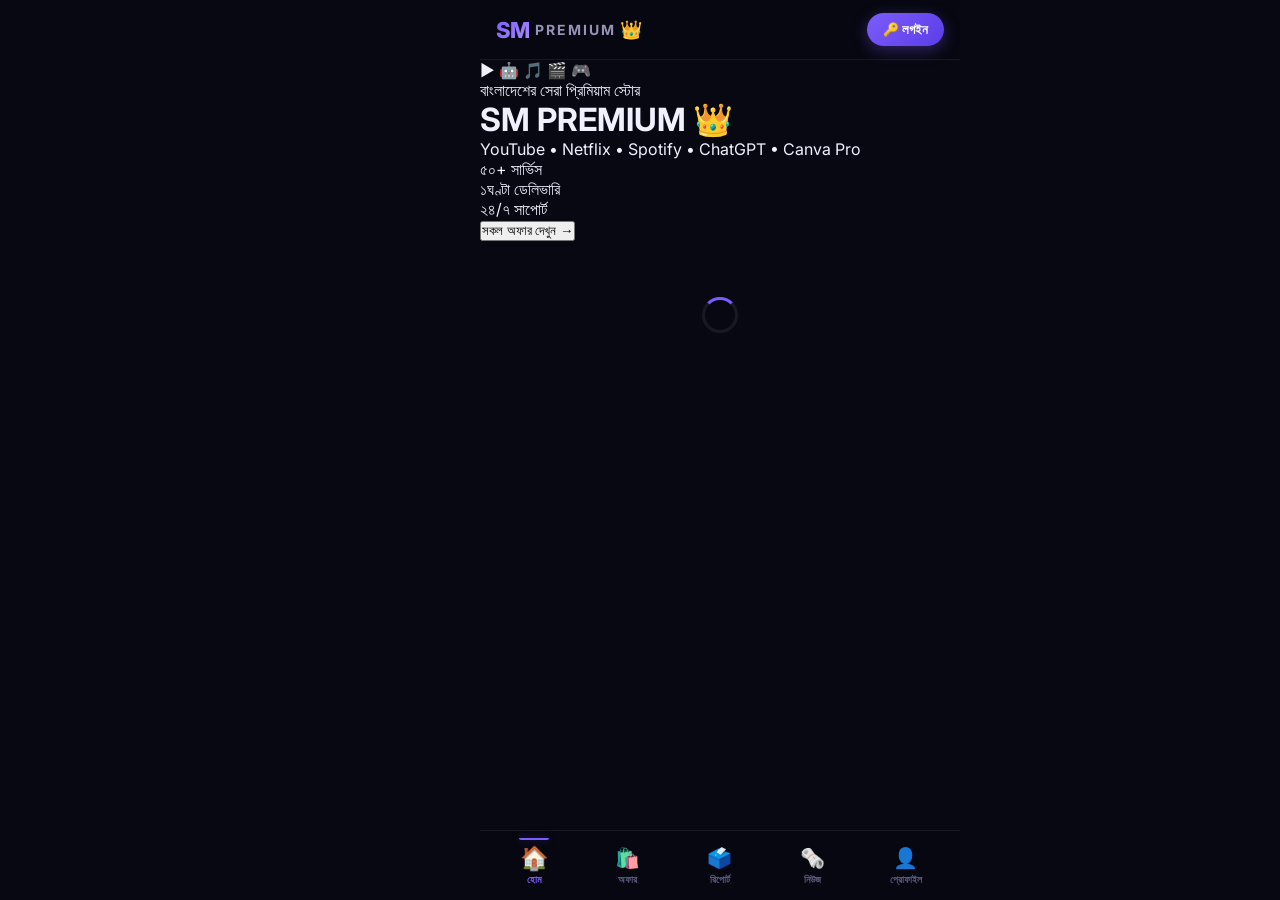
==== commit dc6d078d: "Add premium hero banner with animations and icons Added a new premium hero banner with animated elem" ====
--- a/index.html
+++ b/index.html
@@ -37,12 +37,57 @@
 
   <!-- HOME -->
   <div class="page active" id="page-home">
-    <div class="hero-banner">
-      <div class="hero-text">
-        <h1>স্বাগতম 👑</h1>
-        <p>সেরা প্রিমিয়াম সার্ভিস পাচ্ছেন একটাই জায়গায়</p>
-      </div>
-    </div>
+
+    <!-- PREMIUM HERO BANNER -->
+    <div class="hero-banner-new">
+      <!-- Animated background orbs -->
+      <div class="hero-orb orb1"></div>
+      <div class="hero-orb orb2"></div>
+      <div class="hero-orb orb3"></div>
+
+      <!-- Floating service icons -->
+      <div class="hero-float-icons">
+        <span class="ficon" style="--d:0s;--x:10%;--y:20%">▶️</span>
+        <span class="ficon" style="--d:0.5s;--x:80%;--y:15%">🤖</span>
+        <span class="ficon" style="--d:1s;--x:70%;--y:70%">🎵</span>
+        <span class="ficon" style="--d:1.5s;--x:15%;--y:75%">🎬</span>
+        <span class="ficon" style="--d:2s;--x:50%;--y:10%">🎮</span>
+      </div>
+
+      <!-- Main content -->
+      <div class="hero-content">
+        <div class="hero-badge">
+          <span class="hero-badge-dot"></span>
+          বাংলাদেশের সেরা প্রিমিয়াম স্টোর
+        </div>
+        <h1 class="hero-title">
+          <span class="hero-title-sm">SM</span>
+          <span class="hero-title-premium">PREMIUM</span>
+          <span class="hero-crown">👑</span>
+        </h1>
+        <p class="hero-sub">YouTube • Netflix • Spotify • ChatGPT • Canva Pro</p>
+        <div class="hero-stats">
+          <div class="hero-stat">
+            <span class="stat-num">৫০+</span>
+            <span class="stat-label">সার্ভিস</span>
+          </div>
+          <div class="hero-stat-divider"></div>
+          <div class="hero-stat">
+            <span class="stat-num">১ঘণ্টা</span>
+            <span class="stat-label">ডেলিভারি</span>
+          </div>
+          <div class="hero-stat-divider"></div>
+          <div class="hero-stat">
+            <span class="stat-num">২৪/৭</span>
+            <span class="stat-label">সাপোর্ট</span>
+          </div>
+        </div>
+        <button class="hero-cta" onclick="navigateTo('offers')">
+          সকল অফার দেখুন →
+        </button>
+      </div>
+    </div>
+
     <div class="page-content" id="offers-home"><div class="loading-spinner"></div></div>
   </div>
 
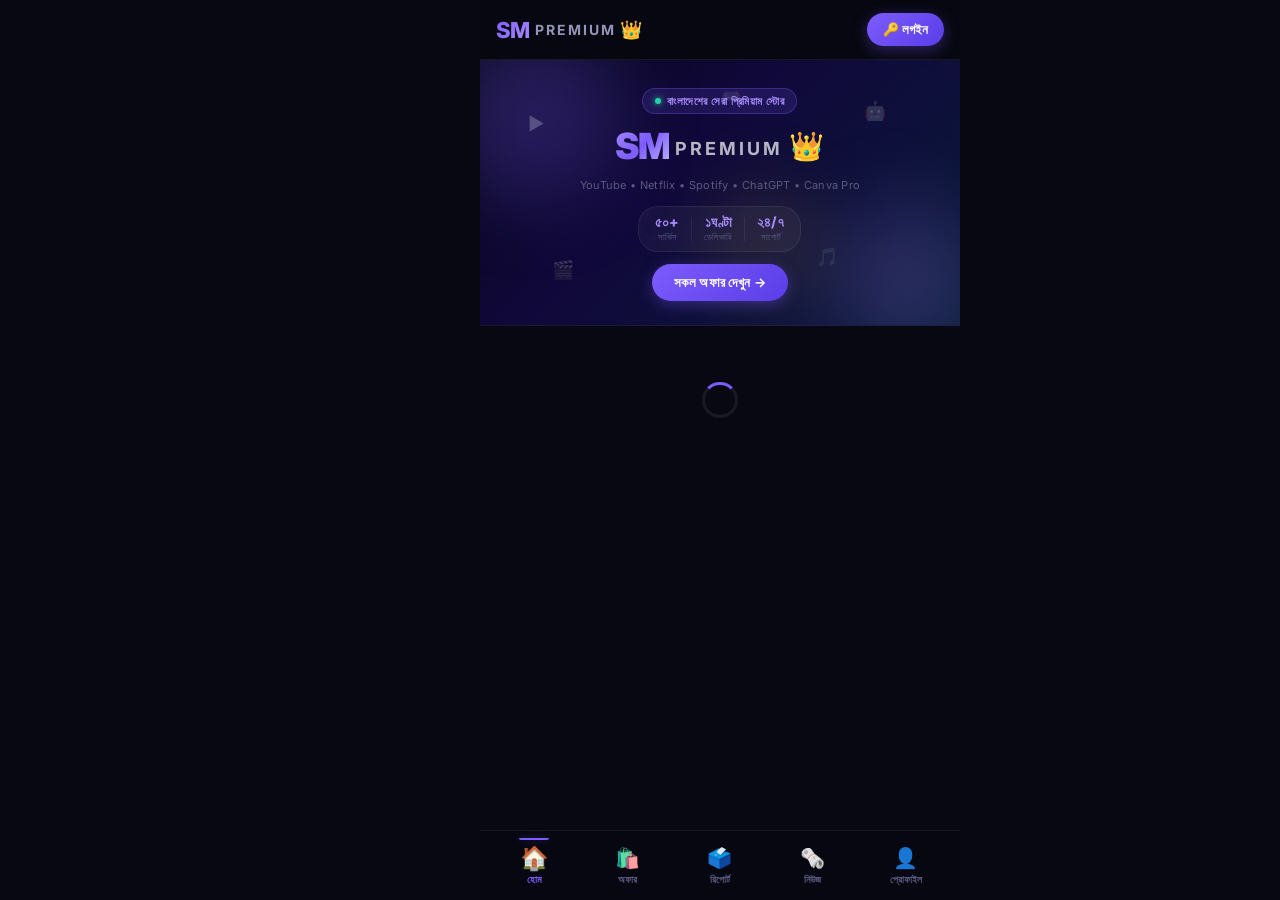
==== commit beac058b: "Refactor offers rendering to use dynamic categories Removed predefined categories and implemented dy" ====
--- a/index.html
+++ b/index.html
@@ -276,13 +276,6 @@
 });
 
 // ── Offers ──
-const CATS = {
-  facebook:      { label: 'ফেসবুক সার্ভিস',          icon: '📘' },
-  entertainment: { label: 'বিনোদনমূলক সাবস্ক্রিপশন', icon: '🎬' },
-  ai:            { label: 'AI সাবস্ক্রিপশনস',         icon: '🤖' },
-  other:         { label: 'অন্যান্য সার্ভিস',          icon: '⚡' }
-};
-
 function loadOffers() {
   onValue(ref(db, 'offers'), snap => {
     const data = snap.val() || {};
@@ -295,15 +288,25 @@
 function renderOffers(containerId) {
   const el = document.getElementById(containerId);
   if (!el) return;
+  // Dynamic category — group by whatever category name admin typed
+  const cats = [...new Set(allOffers.map(o => o.category).filter(Boolean))];
   let html = '';
-  Object.entries(CATS).forEach(([cat, info]) => {
+  cats.forEach(cat => {
     const items = allOffers.filter(o => o.category === cat);
     if (!items.length) return;
     html += `<div class="category-section">
-      <h2 class="category-title">${info.icon} ${info.label}</h2>
+      <h2 class="category-title">✦ ${cat}</h2>
       <div class="offers-grid">${items.map(offerCard).join('')}</div>
     </div>`;
   });
+  // Offers with no category
+  const noCat = allOffers.filter(o => !o.category);
+  if (noCat.length) {
+    html += `<div class="category-section">
+      <h2 class="category-title">✦ অন্যান্য</h2>
+      <div class="offers-grid">${noCat.map(offerCard).join('')}</div>
+    </div>`;
+  }
   el.innerHTML = html || '<p class="empty">কোনো অফার নেই</p>';
 }
 
--- a/css/app.css
+++ b/css/app.css
@@ -548,3 +548,46 @@
   .app-main, .app-header, .bottom-nav { max-width: 480px; margin: 0 auto; left: 50%; transform: translateX(-50%); }
   .modal-box, .links-modal-box { max-width: 480px; }
 }
+
+/* ══════════════════════════════════════
+   PREMIUM HERO BANNER
+══════════════════════════════════════ */
+.hero-banner-new {
+  position: relative; min-height: 220px;
+  background: linear-gradient(135deg, #06061a 0%, #10083a 40%, #0a1a3a 100%);
+  overflow: hidden; display: flex; align-items: center; justify-content: center;
+  padding: 28px 20px 24px; border-bottom: 1px solid var(--border);
+}
+.hero-orb { position: absolute; border-radius: 50%; filter: blur(40px); animation: orbFloat 6s ease-in-out infinite; pointer-events: none; }
+.orb1 { width: 180px; height: 180px; background: rgba(124,92,252,0.25); top: -40px; left: -40px; animation-delay: 0s; }
+.orb2 { width: 150px; height: 150px; background: rgba(167,139,250,0.2); bottom: -30px; right: -20px; animation-delay: 2s; }
+.orb3 { width: 100px; height: 100px; background: rgba(244,196,48,0.15); top: 50%; right: 30%; animation-delay: 4s; }
+@keyframes orbFloat {
+  0%,100% { transform: translate(0,0) scale(1); }
+  33% { transform: translate(10px,-15px) scale(1.05); }
+  66% { transform: translate(-8px,10px) scale(0.95); }
+}
+.hero-float-icons { position: absolute; inset: 0; pointer-events: none; }
+.ficon { position: absolute; left: var(--x); top: var(--y); font-size: 18px; opacity: 0.25; animation: iconFloat 4s ease-in-out infinite; animation-delay: var(--d); }
+@keyframes iconFloat {
+  0%,100% { transform: translateY(0px) rotate(0deg); opacity: 0.25; }
+  50% { transform: translateY(-8px) rotate(5deg); opacity: 0.4; }
+}
+.hero-content { position: relative; z-index: 2; text-align: center; display: flex; flex-direction: column; align-items: center; gap: 10px; }
+.hero-badge { display: inline-flex; align-items: center; gap: 6px; background: rgba(124,92,252,0.15); border: 1px solid rgba(124,92,252,0.3); color: var(--accent2); font-size: 11px; font-weight: 600; padding: 5px 12px; border-radius: 20px; letter-spacing: 0.5px; }
+.hero-badge-dot { width: 6px; height: 6px; border-radius: 50%; background: var(--success); box-shadow: 0 0 6px var(--success); animation: pulse 2s ease-in-out infinite; }
+@keyframes pulse { 0%,100% { opacity:1; transform:scale(1); } 50% { opacity:0.5; transform:scale(0.8); } }
+.hero-title { display: flex; align-items: center; gap: 6px; margin: 0; }
+.hero-title-sm { font-size: 36px; font-weight: 900; background: linear-gradient(135deg,#a78bfa,#7c5cfc,#c4b5fd); -webkit-background-clip: text; -webkit-text-fill-color: transparent; letter-spacing: -2px; animation: shimmer 3s ease-in-out infinite; }
+.hero-title-premium { font-size: 18px; font-weight: 700; color: rgba(255,255,255,0.7); letter-spacing: 3px; margin-top: 4px; }
+.hero-crown { font-size: 28px; animation: crownBounce 2s ease-in-out infinite; }
+@keyframes crownBounce { 0%,100% { transform: translateY(0) rotate(-5deg); } 50% { transform: translateY(-4px) rotate(5deg); } }
+@keyframes shimmer { 0%,100% { filter:brightness(1); } 50% { filter:brightness(1.3); } }
+.hero-sub { font-size: 11px; color: var(--text3); letter-spacing: 0.3px; margin: 0; }
+.hero-stats { display: flex; align-items: center; gap: 12px; background: rgba(255,255,255,0.04); border: 1px solid var(--border); border-radius: 20px; padding: 8px 16px; margin-top: 4px; }
+.hero-stat { display: flex; flex-direction: column; align-items: center; gap: 2px; }
+.stat-num { font-size: 14px; font-weight: 800; color: var(--accent2); line-height: 1; }
+.stat-label { font-size: 9px; color: var(--text3); font-weight: 500; }
+.hero-stat-divider { width: 1px; height: 24px; background: var(--border); }
+.hero-cta { background: linear-gradient(135deg,var(--accent),#5b3de8); color:#fff; border:none; border-radius:20px; padding:10px 22px; font-size:13px; font-weight:700; font-family:var(--font); cursor:pointer; box-shadow:0 4px 15px var(--accent-glow); transition:all 0.2s; margin-top:2px; letter-spacing:0.3px; }
+.hero-cta:active { transform: scale(0.96); }
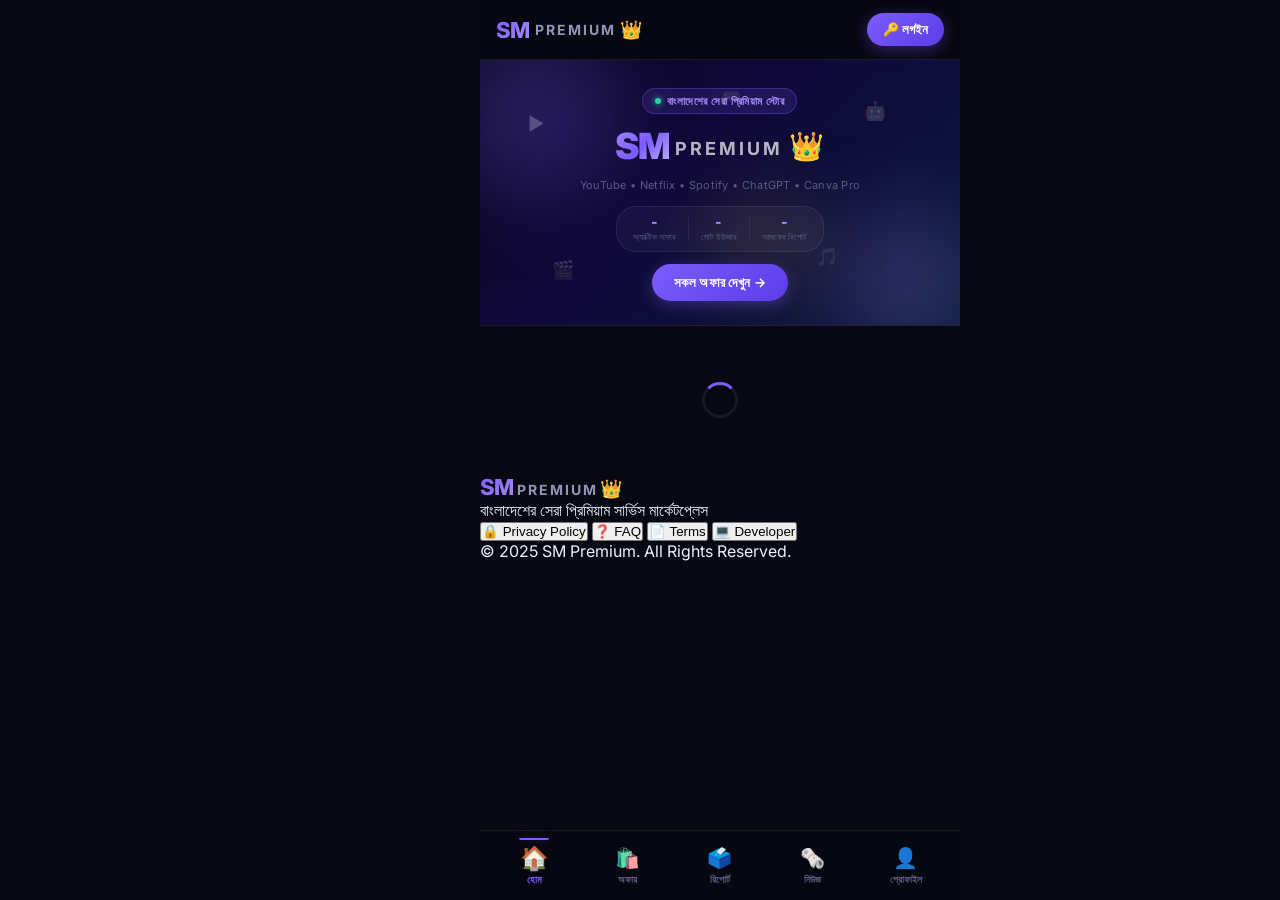
==== commit b9b45cde: "Refactor HTML structure and update content" ====
--- a/index.html
+++ b/index.html
@@ -37,15 +37,11 @@
 
   <!-- HOME -->
   <div class="page active" id="page-home">
-
-    <!-- PREMIUM HERO BANNER -->
+    <!-- HERO BANNER -->
     <div class="hero-banner-new">
-      <!-- Animated background orbs -->
       <div class="hero-orb orb1"></div>
       <div class="hero-orb orb2"></div>
       <div class="hero-orb orb3"></div>
-
-      <!-- Floating service icons -->
       <div class="hero-float-icons">
         <span class="ficon" style="--d:0s;--x:10%;--y:20%">▶️</span>
         <span class="ficon" style="--d:0.5s;--x:80%;--y:15%">🤖</span>
@@ -53,8 +49,6 @@
         <span class="ficon" style="--d:1.5s;--x:15%;--y:75%">🎬</span>
         <span class="ficon" style="--d:2s;--x:50%;--y:10%">🎮</span>
       </div>
-
-      <!-- Main content -->
       <div class="hero-content">
         <div class="hero-badge">
           <span class="hero-badge-dot"></span>
@@ -66,29 +60,45 @@
           <span class="hero-crown">👑</span>
         </h1>
         <p class="hero-sub">YouTube • Netflix • Spotify • ChatGPT • Canva Pro</p>
+        <!-- REAL-TIME STATS -->
         <div class="hero-stats">
           <div class="hero-stat">
-            <span class="stat-num">৫০+</span>
-            <span class="stat-label">সার্ভিস</span>
+            <span class="stat-num" id="stat-active-offers">-</span>
+            <span class="stat-label">অ্যাক্টিভ অফার</span>
           </div>
           <div class="hero-stat-divider"></div>
           <div class="hero-stat">
-            <span class="stat-num">১ঘণ্টা</span>
-            <span class="stat-label">ডেলিভারি</span>
+            <span class="stat-num" id="stat-total-users">-</span>
+            <span class="stat-label">মোট ইউজার</span>
           </div>
           <div class="hero-stat-divider"></div>
           <div class="hero-stat">
-            <span class="stat-num">২৪/৭</span>
-            <span class="stat-label">সাপোর্ট</span>
+            <span class="stat-num" id="stat-daily-reports">-</span>
+            <span class="stat-label">আজকের রিপোর্ট</span>
           </div>
         </div>
-        <button class="hero-cta" onclick="navigateTo('offers')">
-          সকল অফার দেখুন →
-        </button>
+        <button class="hero-cta" onclick="navigateTo('offers')">সকল অফার দেখুন →</button>
       </div>
     </div>
 
     <div class="page-content" id="offers-home"><div class="loading-spinner"></div></div>
+
+    <!-- FOOTER -->
+    <footer class="site-footer">
+      <div class="footer-logo">
+        <span class="logo-sm">SM</span><span class="logo-premium">PREMIUM</span><span class="logo-crown">👑</span>
+      </div>
+      <p class="footer-tagline" id="footer-tagline">বাংলাদেশের সেরা প্রিমিয়াম সার্ভিস মার্কেটপ্লেস</p>
+      <div class="footer-social" id="footer-social"></div>
+      <div class="footer-links">
+        <button class="footer-link" onclick="navigateTo('privacy')">🔒 Privacy Policy</button>
+        <button class="footer-link" onclick="navigateTo('faq')">❓ FAQ</button>
+        <button class="footer-link" onclick="navigateTo('terms')">📄 Terms</button>
+        <button class="footer-link" onclick="navigateTo('developer')">💻 Developer</button>
+      </div>
+      <div class="footer-contact" id="footer-contact"></div>
+      <p class="footer-copy" id="footer-copy">© 2025 SM Premium. All Rights Reserved.</p>
+    </footer>
   </div>
 
   <!-- OFFERS -->
@@ -114,26 +124,8 @@
   <!-- REPORT -->
   <div class="page" id="page-report">
     <div class="page-header"><h2>🗳️ রিপোর্ট করুন</h2></div>
-    <div class="page-content">
-      <div class="report-form">
-        <div class="form-group">
-          <label>📧 ইমেইল</label>
-          <input type="email" id="report-email" placeholder="আপনার ইমেইল" class="form-input" />
-        </div>
-        <div class="form-group">
-          <label>👤 নাম</label>
-          <input type="text" id="report-name" placeholder="আপনার নাম" class="form-input" />
-        </div>
-        <div class="form-group">
-          <label>📍 জেলা</label>
-          <input type="text" id="report-district" placeholder="আপনার জেলা" class="form-input" />
-        </div>
-        <div class="form-group">
-          <label>💬 মতামত</label>
-          <textarea id="report-message" placeholder="আপনার মতামত লিখুন..." class="form-input form-textarea"></textarea>
-        </div>
-        <button class="glow-btn full-btn" id="report-submit-btn">📤 পাঠান</button>
-      </div>
+    <div class="page-content" id="report-page-content">
+      <!-- login gate অথবা form এখানে JS দিয়ে render হবে -->
     </div>
   </div>
 
@@ -150,6 +142,33 @@
       <h2>💻 Developer Info</h2>
     </div>
     <div class="page-content" id="developer-content"><div class="loading-spinner"></div></div>
+  </div>
+
+  <!-- PRIVACY POLICY -->
+  <div class="page" id="page-privacy">
+    <div class="page-header back-header">
+      <button class="back-btn" onclick="history.back()">← ফিরে যান</button>
+      <h2>🔒 Privacy Policy</h2>
+    </div>
+    <div class="page-content policy-content" id="privacy-content"><div class="loading-spinner"></div></div>
+  </div>
+
+  <!-- FAQ -->
+  <div class="page" id="page-faq">
+    <div class="page-header back-header">
+      <button class="back-btn" onclick="history.back()">← ফিরে যান</button>
+      <h2>❓ FAQ</h2>
+    </div>
+    <div class="page-content policy-content" id="faq-content"><div class="loading-spinner"></div></div>
+  </div>
+
+  <!-- TERMS -->
+  <div class="page" id="page-terms">
+    <div class="page-header back-header">
+      <button class="back-btn" onclick="history.back()">← ফিরে যান</button>
+      <h2>📄 Terms of Service</h2>
+    </div>
+    <div class="page-content policy-content" id="terms-content"><div class="loading-spinner"></div></div>
   </div>
 
 </main>
@@ -198,7 +217,6 @@
 import { getDatabase, ref, onValue, push, set, update, remove, get }
   from "https://www.gstatic.com/firebasejs/10.12.0/firebase-database.js";
 
-// ── Firebase Init ──
 const app = initializeApp({
   apiKey: "AIzaSyD-Jghs-vQjiCAxT1HPpixZd7tBRy_dy5c",
   authDomain: "sm-premium-697f2.firebaseapp.com",
@@ -209,13 +227,12 @@
   appId: "1:1043748679307:web:dd62fa7b134542f8792e8e"
 });
 const auth = getAuth(app);
-const db   = getDatabase(app);
+const db = getDatabase(app);
 const provider = new GoogleAuthProvider();
 
-// ── State ──
 let currentUser = null;
 let contactInfo = {};
-let allOffers   = [];
+let allOffers = [];
 const pageStack = ['home'];
 
 // ── Back Button ──
@@ -243,6 +260,10 @@
   if (page === 'news') loadNews();
   if (page === 'profile') loadProfile();
   if (page === 'developer') loadDeveloper();
+  if (page === 'report') loadReportPage();
+  if (page === 'privacy') loadPolicy('privacy');
+  if (page === 'faq') loadPolicy('faq');
+  if (page === 'terms') loadPolicy('terms');
 };
 
 // ── Auth ──
@@ -253,13 +274,11 @@
 
 onAuthStateChanged(auth, async (user) => {
   currentUser = user;
-  // Update UI
   document.getElementById('login-btn').style.display = user ? 'none' : 'flex';
   const pic = document.getElementById('nav-profile-pic');
   if (user) {
     pic.src = user.photoURL || 'assets/default-avatar.svg';
     pic.style.display = 'block';
-    // Save new user
     const snap = await get(ref(db, `users/${user.uid}`));
     if (!snap.exists()) {
       await set(ref(db, `users/${user.uid}`), {
@@ -270,10 +289,67 @@
   } else {
     pic.style.display = 'none';
   }
-  // Load settings
   onValue(ref(db, 'settings/contact'), s => { contactInfo = s.val() || {}; });
   loadOffers();
+  loadHeroStats();
+  loadFooter();
 });
+
+// ── Hero Real-time Stats ──
+function loadHeroStats() {
+  onValue(ref(db, 'offers'), snap => {
+    const data = snap.val() || {};
+    const active = Object.values(data).filter(o => !o.stockOut).length;
+    const el = document.getElementById('stat-active-offers');
+    if (el) el.textContent = active + '+';
+  });
+  onValue(ref(db, 'users'), snap => {
+    const el = document.getElementById('stat-total-users');
+    if (el) el.textContent = snap.exists() ? Object.keys(snap.val()).length + '+' : '0';
+  });
+  onValue(ref(db, 'reports'), snap => {
+    const data = snap.val() || {};
+    const today = new Date(); today.setHours(0,0,0,0);
+    const daily = Object.values(data).filter(r => r.createdAt >= today.getTime()).length;
+    const el = document.getElementById('stat-daily-reports');
+    if (el) el.textContent = daily;
+  });
+}
+
+// ── Footer ──
+function loadFooter() {
+  onValue(ref(db, 'settings/footer'), snap => {
+    const f = snap.val() || {};
+    const tagline = document.getElementById('footer-tagline');
+    if (tagline && f.tagline) tagline.textContent = f.tagline;
+    const copy = document.getElementById('footer-copy');
+    if (copy) copy.textContent = f.copyright || '© 2025 SM Premium. All Rights Reserved.';
+    const social = document.getElementById('footer-social');
+    if (social) {
+      social.innerHTML =
+        (f.telegram ? `<a href="${f.telegram}" class="footer-social-btn tg" target="_blank">✈️</a>` : '') +
+        (f.whatsapp ? `<a href="${f.whatsapp}" class="footer-social-btn wa" target="_blank">💬</a>` : '') +
+        (f.facebook ? `<a href="${f.facebook}" class="footer-social-btn fb" target="_blank">👤</a>` : '') +
+        (f.youtube  ? `<a href="${f.youtube}"  class="footer-social-btn yt" target="_blank">▶️</a>` : '');
+    }
+    const contact = document.getElementById('footer-contact');
+    if (contact && f.contactText) {
+      contact.innerHTML = `<p class="footer-contact-text">${f.contactText}</p>`;
+    }
+  });
+}
+
+// ── Policy Pages ──
+function loadPolicy(type) {
+  const el = document.getElementById(type + '-content');
+  if (!el) return;
+  onValue(ref(db, 'settings/pages/' + type), snap => {
+    const text = snap.val() || '';
+    el.innerHTML = text
+      ? `<div class="policy-body">${text.replace(/\n/g, '<br/>')}</div>`
+      : '<p class="empty">এখনো যোগ করা হয়নি</p>';
+  }, {onlyOnce: true});
+}
 
 // ── Offers ──
 function loadOffers() {
@@ -288,7 +364,6 @@
 function renderOffers(containerId) {
   const el = document.getElementById(containerId);
   if (!el) return;
-  // Dynamic category — group by whatever category name admin typed
   const cats = [...new Set(allOffers.map(o => o.category).filter(Boolean))];
   let html = '';
   cats.forEach(cat => {
@@ -299,7 +374,6 @@
       <div class="offers-grid">${items.map(offerCard).join('')}</div>
     </div>`;
   });
-  // Offers with no category
   const noCat = allOffers.filter(o => !o.category);
   if (noCat.length) {
     html += `<div class="category-section">
@@ -310,17 +384,21 @@
   el.innerHTML = html || '<p class="empty">কোনো অফার নেই</p>';
 }
 
+// ── Offer Card (badge fix: discount উপরে, stock out নিচে) ──
 function offerCard(o) {
   return `<div class="offer-card" onclick="openOffer('${o.id}')">
     <div class="offer-img-wrap">
-      ${o.pic ? `<img src="${o.pic}" alt="${o.name}" loading="lazy"/>` : `<div class="offer-img-placeholder">${(o.name||'?').charAt(0)}</div>`}
+      ${o.pic
+        ? `<img src="${o.pic}" alt="${o.name}" loading="lazy"/>`
+        : `<div class="offer-img-placeholder">${(o.name||'?').charAt(0)}</div>`}
+      ${o.discount ? `<span class="badge discount">-${o.discount}%</span>` : ''}
       ${o.stockOut ? '<span class="badge stock-out">STOCK OUT</span>' : ''}
-      ${o.discount ? `<span class="badge discount">-${o.discount}%</span>` : ''}
     </div>
     <p class="offer-name">${o.name||''}</p>
   </div>`;
 }
 
+// ── Offer Detail ──
 window.openOffer = function(id) {
   const o = allOffers.find(x => x.id === id);
   if (!o) return;
@@ -341,12 +419,32 @@
       ${o.description ? `<p class="detail-desc">${o.description}</p>` : ''}
       ${o.stockOut
         ? '<div class="stock-out-banner">⚠️ স্টক আউট</div>'
-        : `<button class="contact-btn glow-btn" onclick="showContactModal('${o.id}','${o.name}')">📲 Contact for Buy</button>`}
+        : `<button class="contact-btn glow-btn" onclick="requireLoginForContact('${o.id}','${o.name}')">📲 Contact for Buy</button>`}
     </div>`;
   navigateTo('offer-detail');
 };
 
-// ── Contact ──
+// ── Login Gate for Contact ──
+window.requireLoginForContact = function(id, name) {
+  if (!currentUser) {
+    showLoginGateModal();
+    return;
+  }
+  showContactModal(id, name);
+};
+
+function showLoginGateModal() {
+  const modal = document.getElementById('links-modal');
+  modal.innerHTML = `<div class="links-modal-box">
+    <button class="modal-close" onclick="closeContactModal()">✕</button>
+    <div class="links-modal-title">🔐 লগইন প্রয়োজন</div>
+    <p class="links-modal-sub" style="color:var(--text2);font-size:13px;margin-bottom:20px;">অর্ডার করতে আগে লগইন করুন</p>
+    <button class="glow-btn" onclick="closeContactModal();loginWithGoogle()">🔑 Google দিয়ে লগইন</button>
+  </div>`;
+  modal.classList.add('active');
+}
+
+// ── Contact Modal ──
 window.showContactModal = function(id, name) {
   window._offerName = name;
   document.getElementById('contact-offer-name').textContent = name;
@@ -436,8 +534,7 @@
   onValue(ref(db, `news/${id}/comments`), snap => {
     const el = document.getElementById(`clist-${id}`);
     if (!el) return;
-    const data = snap.val() || {};
-    const items = Object.values(data);
+    const items = Object.values(snap.val() || {});
     el.innerHTML = items.length
       ? items.map(c=>`<div class="comment-item"><span class="comment-name">${c.name}</span><span class="comment-text">${c.text}</span></div>`).join('')
       : '<p class="empty-small">কোনো মন্তব্য নেই</p>';
@@ -457,6 +554,51 @@
   loadComments(id);
 };
 
+// ── Report Page (Login Gate) ──
+function loadReportPage() {
+  const el = document.getElementById('report-page-content');
+  if (!el) return;
+  if (!currentUser) {
+    el.innerHTML = `<div class="login-wall">
+      <div class="login-wall-icon">🗳️</div>
+      <p>রিপোর্ট করতে আগে লগইন করুন</p>
+      <button class="glow-btn" onclick="loginWithGoogle()">🔑 Google দিয়ে লগইন</button>
+    </div>`;
+    return;
+  }
+  el.innerHTML = `<div class="report-form">
+    <div class="form-group">
+      <label>📧 ইমেইল</label>
+      <input type="email" id="report-email" placeholder="আপনার ইমেইল" class="form-input" value="${currentUser.email}" />
+    </div>
+    <div class="form-group">
+      <label>👤 নাম</label>
+      <input type="text" id="report-name" placeholder="আপনার নাম" class="form-input" value="${currentUser.displayName||''}" />
+    </div>
+    <div class="form-group">
+      <label>📍 জেলা</label>
+      <input type="text" id="report-district" placeholder="আপনার জেলা" class="form-input" />
+    </div>
+    <div class="form-group">
+      <label>💬 মতামত</label>
+      <textarea id="report-message" placeholder="আপনার মতামত লিখুন..." class="form-input form-textarea"></textarea>
+    </div>
+    <button class="glow-btn full-btn" onclick="submitReport()">📤 পাঠান</button>
+  </div>`;
+}
+
+window.submitReport = async function() {
+  if (!currentUser) { showToast('লগইন করুন'); return; }
+  const email    = document.getElementById('report-email')?.value.trim();
+  const name     = document.getElementById('report-name')?.value.trim();
+  const district = document.getElementById('report-district')?.value.trim();
+  const message  = document.getElementById('report-message')?.value.trim();
+  if (!email||!name||!district||!message) { showToast('সব ঘর পূরণ করুন'); return; }
+  await push(ref(db,'reports'), {email,name,district,message,userId:currentUser.uid,createdAt:Date.now()});
+  showToast('রিপোর্ট পাঠানো হয়েছে ✅');
+  setTimeout(() => navigateTo('home'), 1500);
+};
+
 // ── Profile ──
 function loadProfile() {
   const el = document.getElementById('profile-content');
@@ -465,7 +607,7 @@
     el.innerHTML = `<div class="login-wall">
       <div class="login-wall-icon">👤</div>
       <p>প্রোফাইল দেখতে লগইন করুন</p>
-      <button class="glow-btn" onclick="loginWithGoogle()">Google দিয়ে লগইন</button>
+      <button class="glow-btn" onclick="loginWithGoogle()">🔑 Google দিয়ে লগইন</button>
     </div>`;
     return;
   }
@@ -542,19 +684,6 @@
   }, {onlyOnce: true});
 }
 
-// ── Report ──
-document.getElementById('report-submit-btn').addEventListener('click', async () => {
-  const email    = document.getElementById('report-email').value.trim();
-  const name     = document.getElementById('report-name').value.trim();
-  const district = document.getElementById('report-district').value.trim();
-  const message  = document.getElementById('report-message').value.trim();
-  if (!email||!name||!district||!message) { showToast('সব ঘর পূরণ করুন'); return; }
-  await push(ref(db,'reports'), {email,name,district,message,createdAt:Date.now()});
-  showToast('রিপোর্ট পাঠানো হয়েছে ✅');
-  ['report-email','report-name','report-district','report-message'].forEach(id => document.getElementById(id).value='');
-  setTimeout(() => navigateTo('home'), 1500);
-});
-
 // ── Toast ──
 window.showToast = function(msg) {
   const t = document.getElementById('toast');
@@ -562,7 +691,6 @@
   setTimeout(() => t.classList.remove('show'), 3000);
 };
 
-// ── Init ──
 navigateTo('home', false);
 </script>
 </body>
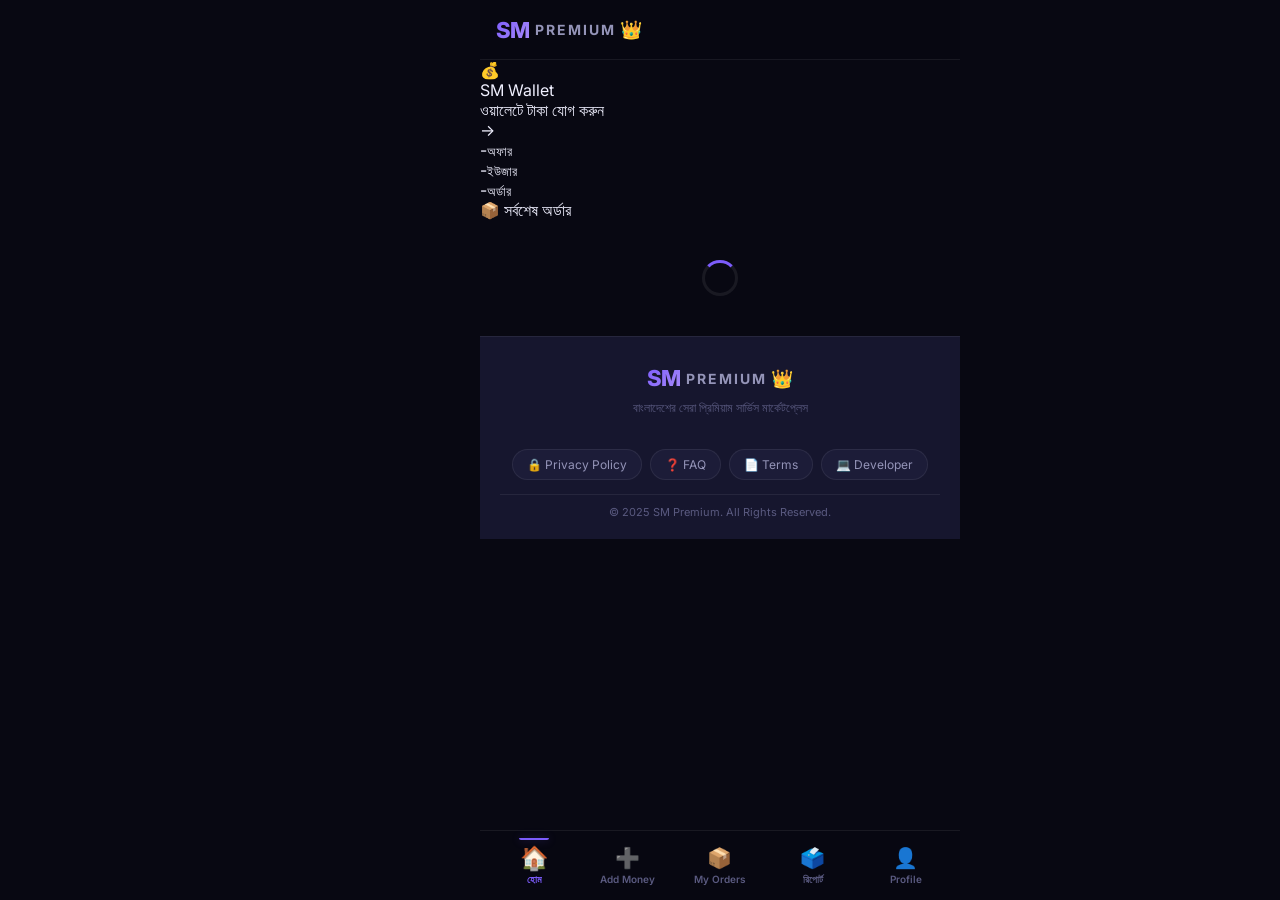
==== commit 6cc52a0c: "Update print statement from 'Hello' to 'Goodbye'" ====
--- a/index.html
+++ b/index.html
@@ -1,34 +1,35 @@
 <!DOCTYPE html>
 <html lang="bn">
 <head>
-  <meta charset="UTF-8" />
-  <meta name="viewport" content="width=device-width, initial-scale=1.0, maximum-scale=1.0, user-scalable=no" />
-  <meta name="theme-color" content="#0a0a1a" />
+  <meta charset="UTF-8"/>
+  <meta name="viewport" content="width=device-width,initial-scale=1.0,maximum-scale=1.0,user-scalable=no"/>
+  <meta name="theme-color" content="#0a0a1a"/>
   <title>SM Premium 👑 - প্রিমিয়াম সার্ভিস মার্কেটপ্লেস বাংলাদেশ</title>
-  <meta name="description" content="SM Premium - বাংলাদেশের সেরা প্রিমিয়াম সার্ভিস মার্কেটপ্লেস। YouTube, Netflix, Spotify, ChatGPT, Claude AI, Canva Pro সহ সব প্রিমিয়াম সার্ভিস সবচেয়ে কম দামে।" />
-  <meta name="keywords" content="SM Premium, SM MEHMUD, প্রিমিয়াম সার্ভিস, YouTube Premium, Netflix Bangladesh, Spotify Premium, ChatGPT Plus, Claude AI, Canva Pro, সাবস্ক্রিপশন বাংলাদেশ" />
-  <meta name="author" content="SM MEHMUD" />
-  <meta name="robots" content="index, follow" />
-  <link rel="canonical" href="https://sm-premium.vercel.app/" />
-  <meta property="og:type" content="website" />
-  <meta property="og:url" content="https://sm-premium.vercel.app/" />
-  <meta property="og:title" content="SM Premium 👑 - প্রিমিয়াম সার্ভিস মার্কেটপ্লেস" />
-  <meta property="og:description" content="বাংলাদেশের সেরা প্রিমিয়াম সার্ভিস মার্কেটপ্লেস।" />
-  <script type="application/ld+json">
-  {"@context":"https://schema.org","@type":"Store","name":"SM Premium","url":"https://sm-premium.vercel.app","founder":{"@type":"Person","name":"SM MEHMUD"},"areaServed":"Bangladesh"}
-  </script>
-  <link rel="stylesheet" href="css/app.css" />
+  <meta name="description" content="SM Premium - বাংলাদেশের সেরা প্রিমিয়াম সার্ভিস মার্কেটপ্লেস। YouTube, Netflix, Spotify, ChatGPT, Canva Pro সহ সব প্রিমিয়াম সার্ভিস।"/>
+  <meta name="keywords" content="SM Premium, SM MEHMUD, প্রিমিয়াম সার্ভিস, YouTube Premium, Netflix Bangladesh, Spotify Premium, ChatGPT Plus"/>
+  <meta name="author" content="SM MEHMUD"/>
+  <meta name="robots" content="index,follow"/>
+  <link rel="canonical" href="https://sm-premium.vercel.app/"/>
+  <meta property="og:type" content="website"/>
+  <meta property="og:url" content="https://sm-premium.vercel.app/"/>
+  <meta property="og:title" content="SM Premium 👑 - প্রিমিয়াম সার্ভিস মার্কেটপ্লেস"/>
+  <meta property="og:description" content="বাংলাদেশের সেরা প্রিমিয়াম সার্ভিস মার্কেটপ্লেস।"/>
+  <script type="application/ld+json">{"@context":"https://schema.org","@type":"Store","name":"SM Premium","url":"https://sm-premium.vercel.app","founder":{"@type":"Person","name":"SM MEHMUD"},"areaServed":"Bangladesh"}</script>
+  <link rel="stylesheet" href="css/app.css"/>
 </head>
 <body>
 
 <!-- HEADER -->
 <header class="app-header">
-  <div class="logo" onclick="navigateTo('home')">
+  <div class="logo" onclick="goHome()">
     <span class="logo-sm">SM</span><span class="logo-premium">PREMIUM</span><span class="logo-crown">👑</span>
   </div>
   <div class="header-right">
-    <button id="login-btn" class="login-btn" onclick="loginWithGoogle()">🔑 লগইন</button>
-    <img id="nav-profile-pic" class="nav-profile-pic" src="" alt="profile" onclick="navigateTo('profile')" style="display:none" />
+    <button id="login-btn" class="login-btn" onclick="loginWithGoogle()" style="display:none">🔑 লগইন</button>
+    <div id="user-info" class="user-info" style="display:none" onclick="navigateTo('profile')">
+      <img id="nav-pic" class="nav-pic" src="" alt=""/>
+      <span id="nav-wallet" class="nav-wallet">৳0</span>
+    </div>
   </div>
 </header>
 
@@ -37,53 +38,41 @@
 
   <!-- HOME -->
   <div class="page active" id="page-home">
-    <!-- HERO BANNER -->
-    <div class="hero-banner-new">
-      <div class="hero-orb orb1"></div>
-      <div class="hero-orb orb2"></div>
-      <div class="hero-orb orb3"></div>
-      <div class="hero-float-icons">
-        <span class="ficon" style="--d:0s;--x:10%;--y:20%">▶️</span>
-        <span class="ficon" style="--d:0.5s;--x:80%;--y:15%">🤖</span>
-        <span class="ficon" style="--d:1s;--x:70%;--y:70%">🎵</span>
-        <span class="ficon" style="--d:1.5s;--x:15%;--y:75%">🎬</span>
-        <span class="ficon" style="--d:2s;--x:50%;--y:10%">🎮</span>
+    <!-- Notice Banner -->
+    <div class="notice-banner" id="notice-banner" style="display:none">
+      <span id="notice-text"></span>
+      <button class="notice-close" onclick="this.parentElement.style.display='none'">✕</button>
+    </div>
+
+    <!-- Hero / Wallet Banner -->
+    <div class="wallet-banner" onclick="navigateTo('wallet')">
+      <div class="wallet-banner-left">
+        <span class="wallet-banner-icon">💰</span>
+        <div>
+          <p class="wallet-banner-title">SM Wallet</p>
+          <p class="wallet-banner-sub">ওয়ালেটে টাকা যোগ করুন</p>
+        </div>
       </div>
-      <div class="hero-content">
-        <div class="hero-badge">
-          <span class="hero-badge-dot"></span>
-          বাংলাদেশের সেরা প্রিমিয়াম স্টোর
-        </div>
-        <h1 class="hero-title">
-          <span class="hero-title-sm">SM</span>
-          <span class="hero-title-premium">PREMIUM</span>
-          <span class="hero-crown">👑</span>
-        </h1>
-        <p class="hero-sub">YouTube • Netflix • Spotify • ChatGPT • Canva Pro</p>
-        <!-- REAL-TIME STATS -->
-        <div class="hero-stats">
-          <div class="hero-stat">
-            <span class="stat-num" id="stat-active-offers">-</span>
-            <span class="stat-label">অ্যাক্টিভ অফার</span>
-          </div>
-          <div class="hero-stat-divider"></div>
-          <div class="hero-stat">
-            <span class="stat-num" id="stat-total-users">-</span>
-            <span class="stat-label">মোট ইউজার</span>
-          </div>
-          <div class="hero-stat-divider"></div>
-          <div class="hero-stat">
-            <span class="stat-num" id="stat-daily-reports">-</span>
-            <span class="stat-label">আজকের রিপোর্ট</span>
-          </div>
-        </div>
-        <button class="hero-cta" onclick="navigateTo('offers')">সকল অফার দেখুন →</button>
-      </div>
-    </div>
-
-    <div class="page-content" id="offers-home"><div class="loading-spinner"></div></div>
-
-    <!-- FOOTER -->
+      <span class="wallet-banner-arrow">→</span>
+    </div>
+
+    <!-- Hero Stats -->
+    <div class="hero-stats-bar">
+      <div class="hstat"><span id="hs-offers">-</span><small>অফার</small></div>
+      <div class="hstat-div"></div>
+      <div class="hstat"><span id="hs-users">-</span><small>ইউজার</small></div>
+      <div class="hstat-div"></div>
+      <div class="hstat"><span id="hs-orders">-</span><small>অর্ডার</small></div>
+    </div>
+
+    <!-- Latest Orders -->
+    <div class="section-title">📦 সর্বশেষ অর্ডার</div>
+    <div id="latest-orders" class="latest-orders"></div>
+
+    <!-- Offers -->
+    <div id="offers-home" class="offers-wrap"><div class="loading-spinner"></div></div>
+
+    <!-- Footer -->
     <footer class="site-footer">
       <div class="footer-logo">
         <span class="logo-sm">SM</span><span class="logo-premium">PREMIUM</span><span class="logo-crown">👑</span>
@@ -96,37 +85,43 @@
         <button class="footer-link" onclick="navigateTo('terms')">📄 Terms</button>
         <button class="footer-link" onclick="navigateTo('developer')">💻 Developer</button>
       </div>
-      <div class="footer-contact" id="footer-contact"></div>
       <p class="footer-copy" id="footer-copy">© 2025 SM Premium. All Rights Reserved.</p>
     </footer>
   </div>
 
-  <!-- OFFERS -->
-  <div class="page" id="page-offers">
-    <div class="page-header"><h2>🛍️ সকল অফার</h2></div>
-    <div class="page-content" id="offers-list"><div class="loading-spinner"></div></div>
-  </div>
-
-  <!-- OFFER DETAIL -->
-  <div class="page" id="page-offer-detail">
+  <!-- PRODUCT PAGE -->
+  <div class="page" id="page-product">
     <div class="page-header back-header">
-      <button class="back-btn" onclick="history.back()">← ফিরে যান</button>
-    </div>
-    <div class="page-content" id="offer-detail-content"></div>
-  </div>
-
-  <!-- NEWS -->
-  <div class="page" id="page-news">
-    <div class="page-header"><h2>🗞️ নিউজ ও আপডেট</h2></div>
-    <div class="page-content" id="news-list"><div class="loading-spinner"></div></div>
+      <button class="back-btn" onclick="goBack()">← ফিরে যান</button>
+    </div>
+    <div id="product-content"></div>
+  </div>
+
+  <!-- ORDER FORM -->
+  <div class="page" id="page-order">
+    <div class="page-header back-header">
+      <button class="back-btn" onclick="goBack()">← ফিরে যান</button>
+      <h2>📝 অর্ডার করুন</h2>
+    </div>
+    <div class="page-content" id="order-content"></div>
+  </div>
+
+  <!-- MY ORDERS -->
+  <div class="page" id="page-orders">
+    <div class="page-header"><h2>📦 আমার অর্ডার</h2></div>
+    <div class="page-content" id="orders-content"><div class="loading-spinner"></div></div>
+  </div>
+
+  <!-- WALLET / ADD MONEY -->
+  <div class="page" id="page-wallet">
+    <div class="page-header"><h2>💰 SM Wallet</h2></div>
+    <div class="page-content" id="wallet-content"><div class="loading-spinner"></div></div>
   </div>
 
   <!-- REPORT -->
   <div class="page" id="page-report">
     <div class="page-header"><h2>🗳️ রিপোর্ট করুন</h2></div>
-    <div class="page-content" id="report-page-content">
-      <!-- login gate অথবা form এখানে JS দিয়ে render হবে -->
-    </div>
+    <div class="page-content" id="report-content"></div>
   </div>
 
   <!-- PROFILE -->
@@ -135,19 +130,25 @@
     <div class="page-content" id="profile-content"><div class="loading-spinner"></div></div>
   </div>
 
+  <!-- NEWS -->
+  <div class="page" id="page-news">
+    <div class="page-header"><h2>🗞️ নিউজ</h2></div>
+    <div class="page-content" id="news-content"><div class="loading-spinner"></div></div>
+  </div>
+
   <!-- DEVELOPER -->
   <div class="page" id="page-developer">
     <div class="page-header back-header">
-      <button class="back-btn" onclick="history.back()">← ফিরে যান</button>
-      <h2>💻 Developer Info</h2>
+      <button class="back-btn" onclick="goBack()">← ফিরে যান</button>
+      <h2>💻 Developer</h2>
     </div>
     <div class="page-content" id="developer-content"><div class="loading-spinner"></div></div>
   </div>
 
-  <!-- PRIVACY POLICY -->
+  <!-- PRIVACY -->
   <div class="page" id="page-privacy">
     <div class="page-header back-header">
-      <button class="back-btn" onclick="history.back()">← ফিরে যান</button>
+      <button class="back-btn" onclick="goBack()">← ফিরে যান</button>
       <h2>🔒 Privacy Policy</h2>
     </div>
     <div class="page-content policy-content" id="privacy-content"><div class="loading-spinner"></div></div>
@@ -156,7 +157,7 @@
   <!-- FAQ -->
   <div class="page" id="page-faq">
     <div class="page-header back-header">
-      <button class="back-btn" onclick="history.back()">← ফিরে যান</button>
+      <button class="back-btn" onclick="goBack()">← ফিরে যান</button>
       <h2>❓ FAQ</h2>
     </div>
     <div class="page-content policy-content" id="faq-content"><div class="loading-spinner"></div></div>
@@ -165,7 +166,7 @@
   <!-- TERMS -->
   <div class="page" id="page-terms">
     <div class="page-header back-header">
-      <button class="back-btn" onclick="history.back()">← ফিরে যান</button>
+      <button class="back-btn" onclick="goBack()">← ফিরে যান</button>
       <h2>📄 Terms of Service</h2>
     </div>
     <div class="page-content policy-content" id="terms-content"><div class="loading-spinner"></div></div>
@@ -178,43 +179,37 @@
   <button class="nav-btn active" data-page="home" onclick="navigateTo('home')">
     <span class="nav-icon">🏠</span><span class="nav-label">হোম</span>
   </button>
-  <button class="nav-btn" data-page="offers" onclick="navigateTo('offers')">
-    <span class="nav-icon">🛍️</span><span class="nav-label">অফার</span>
+  <button class="nav-btn" data-page="wallet" onclick="navigateTo('wallet')">
+    <span class="nav-icon">➕</span><span class="nav-label">Add Money</span>
+  </button>
+  <button class="nav-btn" data-page="orders" onclick="navigateTo('orders')">
+    <span class="nav-icon">📦</span><span class="nav-label">My Orders</span>
   </button>
   <button class="nav-btn" data-page="report" onclick="navigateTo('report')">
     <span class="nav-icon">🗳️</span><span class="nav-label">রিপোর্ট</span>
   </button>
-  <button class="nav-btn" data-page="news" onclick="navigateTo('news')">
-    <span class="nav-icon">🗞️</span><span class="nav-label">নিউজ</span>
-  </button>
   <button class="nav-btn" data-page="profile" onclick="navigateTo('profile')">
-    <span class="nav-icon">👤</span><span class="nav-label">প্রোফাইল</span>
+    <span class="nav-icon">👤</span><span class="nav-label">Profile</span>
   </button>
 </nav>
 
-<!-- CONTACT MODAL -->
-<div class="modal-overlay" id="contact-modal">
+<!-- MODALS -->
+<div class="modal-overlay" id="login-modal">
   <div class="modal-box">
-    <button class="modal-close" onclick="closeContactModal()">✕</button>
-    <div class="modal-title">📲 যোগাযোগ</div>
-    <p class="modal-sub" id="contact-offer-name"></p>
-    <p class="modal-desc">কার সাথে যোগাযোগ করবেন?</p>
-    <button class="contact-person-btn glow-btn" onclick="showContactLinks()">👑 SM MEHMUD</button>
+    <div class="modal-title">🔐 লগইন প্রয়োজন</div>
+    <p class="modal-desc">এই কাজটি করতে আগে লগইন করুন</p>
+    <button class="glow-btn" onclick="closeModal('login-modal');loginWithGoogle()">🔑 Google দিয়ে লগইন</button>
+    <button class="cancel-btn" onclick="closeModal('login-modal')">বাতিল</button>
   </div>
 </div>
 
-<!-- LINKS MODAL -->
-<div class="modal-overlay" id="links-modal"></div>
-
-<!-- TOAST -->
 <div id="toast" class="toast"></div>
 
-<!-- FIREBASE + APP LOGIC -->
 <script type="module">
 import { initializeApp } from "https://www.gstatic.com/firebasejs/10.12.0/firebase-app.js";
 import { getAuth, GoogleAuthProvider, signInWithPopup, signOut, onAuthStateChanged }
   from "https://www.gstatic.com/firebasejs/10.12.0/firebase-auth.js";
-import { getDatabase, ref, onValue, push, set, update, remove, get }
+import { getDatabase, ref, onValue, push, set, update, remove, get, query, orderByChild, limitToLast }
   from "https://www.gstatic.com/firebasejs/10.12.0/firebase-database.js";
 
 const app = initializeApp({
@@ -227,44 +222,68 @@
   appId: "1:1043748679307:web:dd62fa7b134542f8792e8e"
 });
 const auth = getAuth(app);
-const db = getDatabase(app);
+const db   = getDatabase(app);
 const provider = new GoogleAuthProvider();
 
 let currentUser = null;
-let contactInfo = {};
-let allOffers = [];
-const pageStack = ['home'];
-
-// ── Back Button ──
-history.pushState(null, '', location.href);
-window.addEventListener('popstate', (e) => {
-  e.preventDefault();
-  if (pageStack.length > 1) {
-    pageStack.pop();
-    navigateTo(pageStack[pageStack.length - 1], false);
-  } else {
-    history.pushState(null, '', location.href);
+let allOffers   = [];
+let userBalance = 0;
+let currentProduct = null;
+let currentPackage = null;
+
+// ── Router (hash-based) ──
+function parseHash() {
+  const hash = location.hash.slice(1);
+  if (!hash) return { page: 'home', params: {} };
+  const [page, q] = hash.split('?');
+  const params = {};
+  if (q) q.split('&').forEach(p => { const [k,v]=p.split('='); params[k]=decodeURIComponent(v||''); });
+  return { page: page||'home', params };
+}
+
+window.navigateTo = function(page, params={}, push=true) {
+  let hash = page;
+  if (Object.keys(params).length) {
+    hash += '?' + Object.entries(params).map(([k,v])=>`${k}=${encodeURIComponent(v)}`).join('&');
   }
+  if (push) location.hash = hash;
+  else renderPage(page, params);
+};
+
+window.goBack = function() { history.back(); };
+window.goHome = function() { navigateTo('home'); };
+
+window.addEventListener('hashchange', () => {
+  const {page, params} = parseHash();
+  renderPage(page, params);
 });
 
-// ── Router ──
-window.navigateTo = function(page, push = true) {
-  if (push) { pageStack.push(page); history.pushState({page}, '', location.href); }
-  document.querySelectorAll('.page').forEach(p => p.classList.remove('active'));
-  document.querySelectorAll('.nav-btn').forEach(b => b.classList.remove('active'));
-  const target = document.getElementById('page-' + page);
-  if (target) { target.classList.add('active'); target.scrollTop = 0; }
+function renderPage(page, params={}) {
+  document.querySelectorAll('.page').forEach(p=>p.classList.remove('active'));
+  document.querySelectorAll('.nav-btn').forEach(b=>b.classList.remove('active'));
+  const target = document.getElementById('page-'+page);
+  if (target) { target.classList.add('active'); target.scrollTop=0; }
+  else { document.getElementById('page-home').classList.add('active'); }
   const navBtn = document.querySelector(`.nav-btn[data-page="${page}"]`);
   if (navBtn) navBtn.classList.add('active');
-  if (page === 'home' || page === 'offers') loadOffers();
-  if (page === 'news') loadNews();
-  if (page === 'profile') loadProfile();
-  if (page === 'developer') loadDeveloper();
-  if (page === 'report') loadReportPage();
-  if (page === 'privacy') loadPolicy('privacy');
-  if (page === 'faq') loadPolicy('faq');
-  if (page === 'terms') loadPolicy('terms');
-};
+
+  if (page==='home')      { loadHomeData(); }
+  if (page==='product')   { loadProductPage(params.slug); }
+  if (page==='orders')    { loadMyOrders(); }
+  if (page==='wallet')    { loadWalletPage(); }
+  if (page==='report')    { loadReportPage(); }
+  if (page==='profile')   { loadProfile(); }
+  if (page==='news')      { loadNews(); }
+  if (page==='developer') { loadDeveloper(); }
+  if (page==='privacy')   { loadPolicy('privacy'); }
+  if (page==='faq')       { loadPolicy('faq'); }
+  if (page==='terms')     { loadPolicy('terms'); }
+}
+
+// ── Init ──
+const initHash = parseHash();
+// Check if URL is /product/:slug (from vercel rewrite)
+const pathSlug = location.pathname.match(/^\/product\/(.+)$/)?.[1];
 
 // ── Auth ──
 window.loginWithGoogle = async () => {
@@ -274,329 +293,526 @@
 
 onAuthStateChanged(auth, async (user) => {
   currentUser = user;
-  document.getElementById('login-btn').style.display = user ? 'none' : 'flex';
-  const pic = document.getElementById('nav-profile-pic');
+  updateAuthUI(user);
   if (user) {
-    pic.src = user.photoURL || 'assets/default-avatar.svg';
-    pic.style.display = 'block';
     const snap = await get(ref(db, `users/${user.uid}`));
     if (!snap.exists()) {
       await set(ref(db, `users/${user.uid}`), {
         displayName: user.displayName, email: user.email,
-        photoURL: user.photoURL, createdAt: Date.now()
+        photoURL: user.photoURL, wallet: 0, createdAt: Date.now()
       });
     }
+    loadUserWallet();
+  }
+  // Initial render
+  if (pathSlug) {
+    renderPage('product', { slug: pathSlug });
   } else {
-    pic.style.display = 'none';
+    renderPage(initHash.page, initHash.params);
   }
-  onValue(ref(db, 'settings/contact'), s => { contactInfo = s.val() || {}; });
-  loadOffers();
+  loadSettings();
   loadHeroStats();
-  loadFooter();
+  loadLatestOrders();
 });
 
-// ── Hero Real-time Stats ──
-function loadHeroStats() {
-  onValue(ref(db, 'offers'), snap => {
-    const data = snap.val() || {};
-    const active = Object.values(data).filter(o => !o.stockOut).length;
-    const el = document.getElementById('stat-active-offers');
-    if (el) el.textContent = active + '+';
-  });
-  onValue(ref(db, 'users'), snap => {
-    const el = document.getElementById('stat-total-users');
-    if (el) el.textContent = snap.exists() ? Object.keys(snap.val()).length + '+' : '0';
-  });
-  onValue(ref(db, 'reports'), snap => {
-    const data = snap.val() || {};
-    const today = new Date(); today.setHours(0,0,0,0);
-    const daily = Object.values(data).filter(r => r.createdAt >= today.getTime()).length;
-    const el = document.getElementById('stat-daily-reports');
-    if (el) el.textContent = daily;
-  });
-}
-
-// ── Footer ──
-function loadFooter() {
+function updateAuthUI(user) {
+  const loginBtn = document.getElementById('login-btn');
+  const userInfo = document.getElementById('user-info');
+  if (user) {
+    loginBtn.style.display = 'none';
+    userInfo.style.display = 'flex';
+    document.getElementById('nav-pic').src = user.photoURL || 'assets/default-avatar.svg';
+  } else {
+    loginBtn.style.display = 'flex';
+    userInfo.style.display = 'none';
+  }
+}
+
+function loadUserWallet() {
+  if (!currentUser) return;
+  onValue(ref(db, `users/${currentUser.uid}/wallet`), snap => {
+    userBalance = snap.val() || 0;
+    document.getElementById('nav-wallet').textContent = '৳'+userBalance;
+  });
+}
+
+// ── Settings ──
+function loadSettings() {
   onValue(ref(db, 'settings/footer'), snap => {
     const f = snap.val() || {};
-    const tagline = document.getElementById('footer-tagline');
-    if (tagline && f.tagline) tagline.textContent = f.tagline;
+    const el = document.getElementById('footer-tagline');
+    if (el && f.tagline) el.textContent = f.tagline;
     const copy = document.getElementById('footer-copy');
     if (copy) copy.textContent = f.copyright || '© 2025 SM Premium. All Rights Reserved.';
     const social = document.getElementById('footer-social');
-    if (social) {
-      social.innerHTML =
-        (f.telegram ? `<a href="${f.telegram}" class="footer-social-btn tg" target="_blank">✈️</a>` : '') +
-        (f.whatsapp ? `<a href="${f.whatsapp}" class="footer-social-btn wa" target="_blank">💬</a>` : '') +
-        (f.facebook ? `<a href="${f.facebook}" class="footer-social-btn fb" target="_blank">👤</a>` : '') +
-        (f.youtube  ? `<a href="${f.youtube}"  class="footer-social-btn yt" target="_blank">▶️</a>` : '');
+    if (social) social.innerHTML =
+      (f.telegram?`<a href="${f.telegram}" class="fsoc tg" target="_blank">✈️</a>`:'')+
+      (f.whatsapp?`<a href="${f.whatsapp}" class="fsoc wa" target="_blank">💬</a>`:'')+
+      (f.facebook?`<a href="${f.facebook}" class="fsoc fb" target="_blank">👤</a>`:'')+
+      (f.youtube ?`<a href="${f.youtube}"  class="fsoc yt" target="_blank">▶️</a>`:'');
+  });
+  onValue(ref(db, 'settings/notice'), snap => {
+    const n = snap.val() || {};
+    const banner = document.getElementById('notice-banner');
+    const text   = document.getElementById('notice-text');
+    if (banner && n.text && n.active) {
+      text.textContent = n.text;
+      banner.style.display = 'flex';
     }
-    const contact = document.getElementById('footer-contact');
-    if (contact && f.contactText) {
-      contact.innerHTML = `<p class="footer-contact-text">${f.contactText}</p>`;
-    }
-  });
-}
-
-// ── Policy Pages ──
-function loadPolicy(type) {
-  const el = document.getElementById(type + '-content');
+  });
+}
+
+// ── Hero Stats ──
+function loadHeroStats() {
+  onValue(ref(db,'offers'), s => {
+    const d = s.val()||{};
+    const active = Object.values(d).filter(o=>!o.stockOut).length;
+    const el = document.getElementById('hs-offers');
+    if (el) el.textContent = active+'+';
+  });
+  onValue(ref(db,'users'), s => {
+    const el = document.getElementById('hs-users');
+    if (el) el.textContent = s.exists()?Object.keys(s.val()).length+'+':'0';
+  });
+  onValue(ref(db,'orders'), s => {
+    const el = document.getElementById('hs-orders');
+    if (el) el.textContent = s.exists()?Object.keys(s.val()).length+'+':'0';
+  });
+}
+
+// ── Latest Orders ──
+function loadLatestOrders() {
+  onValue(ref(db,'orders'), snap => {
+    const data = snap.val()||{};
+    const orders = Object.values(data)
+      .sort((a,b)=>(b.createdAt||0)-(a.createdAt||0))
+      .slice(0,5);
+    const el = document.getElementById('latest-orders');
+    if (!el) return;
+    el.innerHTML = orders.length ? orders.map(o=>`
+      <div class="latest-order-item">
+        <div class="lo-avatar">${(o.userName||'U').charAt(0).toUpperCase()}</div>
+        <div class="lo-info">
+          <p class="lo-name">${o.userName||'ব্যবহারকারী'}</p>
+          <p class="lo-pkg">${o.productName||''} - ${o.packageName||''} - ৳${o.amount||0}</p>
+        </div>
+        <span class="lo-status ${o.status}">${statusLabel(o.status)}</span>
+      </div>`).join('') : '<p class="empty">কোনো অর্ডার নেই</p>';
+  }, {onlyOnce:true});
+}
+
+function statusLabel(s) {
+  if (s==='completed') return 'COMPLETED';
+  if (s==='processing') return 'PROCESSING';
+  if (s==='cancelled') return 'CANCELLED';
+  return 'PENDING';
+}
+
+// ── Home Offers ──
+function loadHomeData() {
+  onValue(ref(db,'offers'), snap => {
+    const data = snap.val()||{};
+    allOffers = Object.entries(data).map(([id,o])=>({id,...o}));
+    renderHomeOffers();
+  }, {onlyOnce:true});
+}
+
+function renderHomeOffers() {
+  const el = document.getElementById('offers-home');
   if (!el) return;
-  onValue(ref(db, 'settings/pages/' + type), snap => {
-    const text = snap.val() || '';
-    el.innerHTML = text
-      ? `<div class="policy-body">${text.replace(/\n/g, '<br/>')}</div>`
-      : '<p class="empty">এখনো যোগ করা হয়নি</p>';
-  }, {onlyOnce: true});
-}
-
-// ── Offers ──
-function loadOffers() {
-  onValue(ref(db, 'offers'), snap => {
-    const data = snap.val() || {};
-    allOffers = Object.entries(data).map(([id,o]) => ({id,...o}));
-    renderOffers('offers-home');
-    renderOffers('offers-list');
-  }, {onlyOnce: true});
-}
-
-function renderOffers(containerId) {
-  const el = document.getElementById(containerId);
-  if (!el) return;
-  const cats = [...new Set(allOffers.map(o => o.category).filter(Boolean))];
+  const cats = [...new Set(allOffers.map(o=>o.category).filter(Boolean))];
   let html = '';
   cats.forEach(cat => {
-    const items = allOffers.filter(o => o.category === cat);
+    const items = allOffers.filter(o=>o.category===cat);
     if (!items.length) return;
     html += `<div class="category-section">
       <h2 class="category-title">✦ ${cat}</h2>
       <div class="offers-grid">${items.map(offerCard).join('')}</div>
     </div>`;
   });
-  const noCat = allOffers.filter(o => !o.category);
-  if (noCat.length) {
-    html += `<div class="category-section">
-      <h2 class="category-title">✦ অন্যান্য</h2>
-      <div class="offers-grid">${noCat.map(offerCard).join('')}</div>
-    </div>`;
-  }
+  const noCat = allOffers.filter(o=>!o.category);
+  if (noCat.length) html += `<div class="category-section">
+    <h2 class="category-title">✦ অন্যান্য</h2>
+    <div class="offers-grid">${noCat.map(offerCard).join('')}</div>
+  </div>`;
   el.innerHTML = html || '<p class="empty">কোনো অফার নেই</p>';
 }
 
-// ── Offer Card (badge fix: discount উপরে, stock out নিচে) ──
 function offerCard(o) {
-  return `<div class="offer-card" onclick="openOffer('${o.id}')">
+  const slug = o.slug || o.id;
+  return `<div class="offer-card" onclick="navigateTo('product',{slug:'${slug}'})">
     <div class="offer-img-wrap">
-      ${o.pic
-        ? `<img src="${o.pic}" alt="${o.name}" loading="lazy"/>`
-        : `<div class="offer-img-placeholder">${(o.name||'?').charAt(0)}</div>`}
-      ${o.discount ? `<span class="badge discount">-${o.discount}%</span>` : ''}
-      ${o.stockOut ? '<span class="badge stock-out">STOCK OUT</span>' : ''}
+      ${o.pic?`<img src="${o.pic}" alt="${o.name}" loading="lazy"/>`:`<div class="offer-img-placeholder">${(o.name||'?').charAt(0)}</div>`}
+      ${o.discount?`<span class="badge discount">-${o.discount}%</span>`:''}
+      ${o.stockOut?'<span class="badge stock-out">STOCK OUT</span>':''}
     </div>
     <p class="offer-name">${o.name||''}</p>
   </div>`;
 }
 
-// ── Offer Detail ──
-window.openOffer = function(id) {
-  const o = allOffers.find(x => x.id === id);
-  if (!o) return;
-  let price = '';
-  if (o.price && o.discount) {
-    const d = Math.round(o.price * (1 - o.discount/100));
-    price = `<span class="old-price">৳${o.price}</span> <span class="new-price">৳${d}</span>`;
-  } else if (o.price) {
-    price = `<span class="new-price">৳${o.price}</span>`;
+// ── Product Page ──
+async function loadProductPage(slug) {
+  const el = document.getElementById('product-content');
+  if (!el) return;
+  el.innerHTML = '<div class="loading-spinner"></div>';
+
+  // Find offer by slug or id
+  let o = allOffers.find(x=>(x.slug||x.id)===slug);
+  if (!o) {
+    const snap = await get(ref(db,'offers'));
+    const data = snap.val()||{};
+    const found = Object.entries(data).find(([id,x])=>(x.slug||id)===slug);
+    if (!found) { el.innerHTML='<p class="empty">অফার পাওয়া যায়নি</p>'; return; }
+    o = {id:found[0],...found[1]};
   }
-  document.getElementById('offer-detail-content').innerHTML = `
-    <div class="offer-detail-hero">
-      ${o.pic ? `<img src="${o.pic}" class="detail-img"/>` : `<div class="detail-img-placeholder">${(o.name||'?').charAt(0)}</div>`}
-    </div>
-    <div class="offer-detail-info">
-      <h1 class="detail-title">${o.name}</h1>
-      ${price ? `<div class="detail-price">${price}</div>` : ''}
-      ${o.description ? `<p class="detail-desc">${o.description}</p>` : ''}
-      ${o.stockOut
-        ? '<div class="stock-out-banner">⚠️ স্টক আউট</div>'
-        : `<button class="contact-btn glow-btn" onclick="requireLoginForContact('${o.id}','${o.name}')">📲 Contact for Buy</button>`}
+  currentProduct = o;
+
+  const packages = o.packages ? Object.entries(o.packages).map(([id,p])=>({id,...p})) : [];
+
+  el.innerHTML = `
+    <div class="product-hero">
+      ${o.pic?`<img src="${o.pic}" class="product-hero-img" alt="${o.name}"/>`:`<div class="product-hero-placeholder">${(o.name||'?').charAt(0)}</div>`}
+      <div class="product-hero-overlay">
+        <h1 class="product-title">${o.name}</h1>
+        <p class="product-sub">${o.category||''}</p>
+      </div>
+    </div>
+    ${o.description?`<div class="product-desc-box"><p>${o.description}</p></div>`:''}
+    ${o.stockOut?'<div class="stock-out-banner">⚠️ স্টক আউট — এই অফারটি বর্তমানে পাওয়া যাচ্ছে না</div>':`
+    <div class="packages-section">
+      <h3 class="packages-title">📦 প্যাকেজ সিলেক্ট করুন</h3>
+      ${packages.length ? packages.map(p=>`
+        <div class="package-item ${p.stockOut?'pkg-out':''}" onclick="${p.stockOut?'':'selectPackage(\''+p.id+'\',\''+o.id+'\')'}">
+          <div class="pkg-left">
+            <div class="pkg-radio" id="radio-${p.id}"></div>
+            <div>
+              <p class="pkg-name">${p.name}</p>
+              ${p.note?`<p class="pkg-note">${p.note}</p>`:''}
+            </div>
+          </div>
+          <div class="pkg-right">
+            ${p.originalPrice&&p.originalPrice!==p.price?`<span class="pkg-old">৳${p.originalPrice}</span>`:''}
+            <span class="pkg-price">৳${p.price}</span>
+            ${p.stockOut?'<span class="pkg-out-label">OUT</span>':''}
+          </div>
+        </div>`).join('') : '<p class="empty-small">কোনো প্যাকেজ নেই, Admin থেকে যোগ করুন</p>'}
+    </div>
+    <div id="order-btn-wrap" style="padding:0 16px 16px;display:none;">
+      <button class="glow-btn" onclick="proceedToOrder()">📝 অর্ডার করুন</button>
+    </div>`}`;
+}
+
+window.selectPackage = function(pkgId, offerId) {
+  const o = currentProduct;
+  if (!o || !o.packages) return;
+  const pkg = o.packages[pkgId];
+  if (!pkg) return;
+  currentPackage = {id: pkgId, ...pkg};
+  // Update radio UI
+  document.querySelectorAll('.pkg-radio').forEach(r=>r.classList.remove('selected'));
+  document.getElementById('radio-'+pkgId)?.classList.add('selected');
+  document.querySelectorAll('.package-item').forEach(i=>i.classList.remove('pkg-selected'));
+  document.querySelector(`[onclick*="${pkgId}"]`)?.classList.add('pkg-selected');
+  // Show order button
+  const wrap = document.getElementById('order-btn-wrap');
+  if (wrap) wrap.style.display = 'block';
+};
+
+window.proceedToOrder = function() {
+  if (!currentUser) { openModal('login-modal'); return; }
+  if (!currentPackage) { showToast('প্যাকেজ সিলেক্ট করুন'); return; }
+  renderOrderForm();
+  navigateTo('order');
+};
+
+function renderOrderForm() {
+  const el = document.getElementById('order-content');
+  if (!el || !currentProduct || !currentPackage) return;
+  const bkash = ''; // Admin panel থেকে load হবে
+  const amount = currentPackage.price;
+
+  el.innerHTML = `
+    <div class="order-summary-card">
+      <h3 class="order-sum-title">📋 অর্ডার সারসংক্ষেপ</h3>
+      <div class="order-sum-row"><span>পণ্য</span><span>${currentProduct.name}</span></div>
+      <div class="order-sum-row"><span>প্যাকেজ</span><span>${currentPackage.name}</span></div>
+      <div class="order-sum-row total"><span>মোট</span><span class="order-amount">৳${amount}</span></div>
+    </div>
+
+    <div class="payment-method-card">
+      <h3 class="pm-title">💰 পেমেন্ট পদ্ধতি</h3>
+      <div class="pm-tabs">
+        <button class="pm-tab active" onclick="switchPayment('wallet',this)">💼 Wallet (৳${userBalance})</button>
+        <button class="pm-tab" onclick="switchPayment('bkash',this)">📱 bKash</button>
+      </div>
+
+      <!-- Wallet Payment -->
+      <div id="pay-wallet" class="pay-section">
+        ${userBalance >= amount ? `
+          <div class="wallet-pay-info">
+            <p>✅ আপনার ওয়ালেটে পর্যাপ্ত ব্যালেন্স আছে</p>
+            <p class="wallet-balance-show">ব্যালেন্স: ৳${userBalance}</p>
+          </div>` : `
+          <div class="wallet-low">
+            <p>⚠️ ওয়ালেটে পর্যাপ্ত ব্যালেন্স নেই</p>
+            <p>প্রয়োজন: ৳${amount} | আপনার: ৳${userBalance}</p>
+            <button class="glow-btn sm-btn" onclick="navigateTo('wallet')">💰 Add Money</button>
+          </div>`}
+      </div>
+
+      <!-- bKash Payment -->
+      <div id="pay-bkash" class="pay-section" style="display:none">
+        <div class="bkash-info-card" id="bkash-info">
+          <div class="loading-spinner sm"></div>
+        </div>
+        <div class="form-group">
+          <label>📱 আপনার bKash নম্বর</label>
+          <input type="tel" id="sender-number" placeholder="01XXXXXXXXX" class="form-input"/>
+        </div>
+        <div class="form-group">
+          <label>🔢 Transaction ID (TrxID)</label>
+          <input type="text" id="trx-id" placeholder="TrxID লিখুন" class="form-input"/>
+        </div>
+      </div>
+    </div>
+
+    <!-- User Info -->
+    <div class="user-info-card">
+      <h3 class="ui-title">👤 আপনার তথ্য</h3>
+      ${renderUserInfoFields(currentProduct)}
+    </div>
+
+    <div style="padding:0 16px 80px;">
+      <button class="glow-btn" onclick="submitOrder()">✅ অর্ডার সাবমিট করুন</button>
     </div>`;
-  navigateTo('offer-detail');
+
+  // Load bKash number from settings
+  get(ref(db,'settings/bkash')).then(snap=>{
+    const b = snap.val()||{};
+    const infoEl = document.getElementById('bkash-info');
+    if (infoEl) infoEl.innerHTML = `
+      <p class="bkash-step">১. নিচের নম্বরে <strong>Send Money</strong> করুন:</p>
+      <div class="bkash-number">${b.number||'01XXXXXXXXX'}</div>
+      <p class="bkash-step">২. TrxID এবং নম্বর নিচে দিন</p>
+      ${b.note?`<p class="bkash-note">⚠️ ${b.note}</p>`:''}`;
+  });
+}
+
+function renderUserInfoFields(product) {
+  const fields = product.orderFields || ['name','phone'];
+  return fields.map(f => {
+    const labels = {name:'👤 নাম',phone:'📱 ফোন নম্বর',uid:'🆔 Game UID',email:'📧 ইমেইল',username:'👤 Username',server:'🌐 Server'};
+    const types  = {phone:'tel',email:'email'};
+    return `<div class="form-group">
+      <label>${labels[f]||f}</label>
+      <input type="${types[f]||'text'}" id="field-${f}" placeholder="${labels[f]||f} লিখুন" class="form-input"/>
+    </div>`;
+  }).join('');
+}
+
+window.switchPayment = function(type, btn) {
+  document.querySelectorAll('.pm-tab').forEach(b=>b.classList.remove('active'));
+  btn.classList.add('active');
+  document.getElementById('pay-wallet').style.display = type==='wallet'?'block':'none';
+  document.getElementById('pay-bkash').style.display  = type==='bkash' ?'block':'none';
 };
 
-// ── Login Gate for Contact ──
-window.requireLoginForContact = function(id, name) {
+window.submitOrder = async function() {
+  if (!currentUser || !currentProduct || !currentPackage) return;
+  const activePay = document.querySelector('.pm-tab.active');
+  const payType = activePay?.textContent.includes('Wallet') ? 'wallet' : 'bkash';
+
+  // Collect user info
+  const fields = currentProduct.orderFields || ['name','phone'];
+  const userInfoData = {};
+  let valid = true;
+  fields.forEach(f => {
+    const val = document.getElementById('field-'+f)?.value.trim();
+    if (!val) { showToast(f+' প্রয়োজন'); valid=false; }
+    userInfoData[f] = val;
+  });
+  if (!valid) return;
+
+  const amount = parseFloat(currentPackage.price);
+
+  if (payType==='wallet') {
+    if (userBalance < amount) { showToast('ওয়ালেটে পর্যাপ্ত ব্যালেন্স নেই'); return; }
+    // Deduct from wallet
+    await update(ref(db,`users/${currentUser.uid}`), { wallet: userBalance - amount });
+  } else {
+    const senderNum = document.getElementById('sender-number')?.value.trim();
+    const trxId = document.getElementById('trx-id')?.value.trim();
+    if (!senderNum || !trxId) { showToast('bKash নম্বর ও TrxID দিন'); return; }
+    userInfoData.senderNumber = senderNum;
+    userInfoData.trxId = trxId;
+  }
+
+  const orderData = {
+    userId:      currentUser.uid,
+    userName:    currentUser.displayName||'',
+    userEmail:   currentUser.email||'',
+    productId:   currentProduct.id,
+    productName: currentProduct.name,
+    packageId:   currentPackage.id,
+    packageName: currentPackage.name,
+    amount,
+    paymentType: payType,
+    userInfo:    userInfoData,
+    status:      'pending',
+    createdAt:   Date.now()
+  };
+
+  await push(ref(db,'orders'), orderData);
+  showToast('অর্ডার সফলভাবে সাবমিট হয়েছে ✅');
+  setTimeout(()=>navigateTo('orders'), 1500);
+};
+
+// ── My Orders ──
+function loadMyOrders() {
+  const el = document.getElementById('orders-content');
+  if (!el) return;
   if (!currentUser) {
-    showLoginGateModal();
+    el.innerHTML=`<div class="login-wall"><div class="login-wall-icon">📦</div><p>অর্ডার দেখতে লগইন করুন</p><button class="glow-btn" onclick="loginWithGoogle()">🔑 Google দিয়ে লগইন</button></div>`;
     return;
   }
-  showContactModal(id, name);
-};
-
-function showLoginGateModal() {
-  const modal = document.getElementById('links-modal');
-  modal.innerHTML = `<div class="links-modal-box">
-    <button class="modal-close" onclick="closeContactModal()">✕</button>
-    <div class="links-modal-title">🔐 লগইন প্রয়োজন</div>
-    <p class="links-modal-sub" style="color:var(--text2);font-size:13px;margin-bottom:20px;">অর্ডার করতে আগে লগইন করুন</p>
-    <button class="glow-btn" onclick="closeContactModal();loginWithGoogle()">🔑 Google দিয়ে লগইন</button>
-  </div>`;
-  modal.classList.add('active');
-}
-
-// ── Contact Modal ──
-window.showContactModal = function(id, name) {
-  window._offerName = name;
-  document.getElementById('contact-offer-name').textContent = name;
-  document.getElementById('contact-modal').classList.add('active');
-};
-window.closeContactModal = function() {
-  document.getElementById('contact-modal').classList.remove('active');
-  document.getElementById('links-modal').classList.remove('active');
-};
-window.showContactLinks = function() {
-  document.getElementById('contact-modal').classList.remove('active');
-  const c = contactInfo;
-  const msg = encodeURIComponent(`আসসালামু আলাইকুম, আমি "${window._offerName}" নিতে চাই। দয়া করে বিস্তারিত জানান।`);
-  const tg = c.telegram ? c.telegram.replace('https://t.me/','') : '';
-  const wa = c.whatsapp ? c.whatsapp.replace(/\D/g,'') : '';
-  const modal = document.getElementById('links-modal');
-  modal.innerHTML = `<div class="links-modal-box">
-    <button class="modal-close" onclick="closeContactModal()">✕</button>
-    <div class="links-modal-title">📲 যোগাযোগ করুন</div>
-    <p class="links-modal-sub">SM MEHMUD</p>
-    <div class="contact-links">
-      ${tg ? `<a class="contact-link tg" href="https://t.me/${tg}?text=${msg}" target="_blank">✈️ Telegram</a>` : ''}
-      ${wa ? `<a class="contact-link wa" href="https://wa.me/${wa}?text=${msg}" target="_blank">💬 WhatsApp</a>` : ''}
-      ${c.facebook ? `<a class="contact-link fb" href="${c.facebook}" target="_blank">👤 Facebook</a>` : ''}
-    </div>
-  </div>`;
-  modal.classList.add('active');
-};
-
-// ── News ──
-function loadNews() {
-  onValue(ref(db, 'news'), snap => {
-    const data = snap.val() || {};
-    const posts = Object.entries(data).map(([id,n])=>({id,...n}))
+  onValue(ref(db,'orders'), snap => {
+    const data = snap.val()||{};
+    const myOrders = Object.entries(data)
+      .map(([id,o])=>({id,...o}))
+      .filter(o=>o.userId===currentUser.uid)
       .sort((a,b)=>(b.createdAt||0)-(a.createdAt||0));
-    const el = document.getElementById('news-list');
-    if (!el) return;
-    el.innerHTML = posts.length ? posts.map(newsCard).join('') : '<p class="empty">কোনো নিউজ নেই</p>';
-  }, {onlyOnce: true});
-}
-
-function newsCard(p) {
-  const date = p.createdAt ? new Date(p.createdAt).toLocaleDateString('bn-BD') : '';
-  return `<div class="news-card">
-    <div class="news-header">
-      <span class="news-badge">📢 আপডেট</span>
-      <span class="news-date">${date}</span>
-    </div>
-    <p class="news-text">${p.text||''}</p>
-    ${p.imageUrl ? `<img src="${p.imageUrl}" class="news-img" loading="lazy"/>` : ''}
-    ${p.link ? `<a href="${p.link}" class="news-link" target="_blank">🔗 বিস্তারিত দেখুন</a>` : ''}
-    <div class="news-actions">
-      <button class="react-btn" onclick="toggleReact('${p.id}')">❤️ <span id="rc-${p.id}">${Object.keys(p.reactions||{}).length}</span></button>
-      <button class="comment-btn" onclick="toggleComments('${p.id}')">💬 <span id="cc-${p.id}">${Object.keys(p.comments||{}).length}</span></button>
-    </div>
-    <div id="cmts-${p.id}" style="display:none">
-      <div id="clist-${p.id}"></div>
-      ${currentUser
-        ? `<div class="comment-input-row">
-            <input class="comment-input" id="cinput-${p.id}" placeholder="মন্তব্য লিখুন..."/>
-            <button class="comment-send" onclick="postComment('${p.id}')">➤</button>
-           </div>`
-        : '<p class="login-prompt">মন্তব্য করতে লগইন করুন</p>'}
-    </div>
-  </div>`;
-}
-
-window.toggleReact = async function(id) {
-  if (!currentUser) { showToast('রিয়েক্ট করতে লগইন করুন'); return; }
-  const r = ref(db, `news/${id}/reactions/${currentUser.uid}`);
-  const s = await get(r);
-  s.exists() ? await remove(r) : await set(r, true);
-  const cs = await get(ref(db, `news/${id}/reactions`));
-  const el = document.getElementById(`rc-${id}`);
-  if (el) el.textContent = cs.exists() ? Object.keys(cs.val()).length : 0;
-};
-
-window.toggleComments = function(id) {
-  const el = document.getElementById(`cmts-${id}`);
-  if (!el) return;
-  const open = el.style.display !== 'none';
-  el.style.display = open ? 'none' : 'block';
-  if (!open) loadComments(id);
-};
-
-function loadComments(id) {
-  onValue(ref(db, `news/${id}/comments`), snap => {
-    const el = document.getElementById(`clist-${id}`);
-    if (!el) return;
-    const items = Object.values(snap.val() || {});
-    el.innerHTML = items.length
-      ? items.map(c=>`<div class="comment-item"><span class="comment-name">${c.name}</span><span class="comment-text">${c.text}</span></div>`).join('')
-      : '<p class="empty-small">কোনো মন্তব্য নেই</p>';
-  }, {onlyOnce: true});
-}
-
-window.postComment = async function(id) {
-  if (!currentUser) return;
-  const input = document.getElementById(`cinput-${id}`);
-  const text = input?.value.trim();
-  if (!text) return;
-  await push(ref(db, `news/${id}/comments`), {
-    text, name: currentUser.displayName||'ব্যবহারকারী',
-    userId: currentUser.uid, createdAt: Date.now()
-  });
-  input.value = '';
-  loadComments(id);
-};
-
-// ── Report Page (Login Gate) ──
-function loadReportPage() {
-  const el = document.getElementById('report-page-content');
+    el.innerHTML = myOrders.length ? myOrders.map(o=>`
+      <div class="order-card">
+        <div class="order-card-header">
+          <div>
+            <p class="oc-name">${o.productName||''}</p>
+            <p class="oc-pkg">${o.packageName||''}</p>
+          </div>
+          <span class="order-status ${o.status}">${statusLabel(o.status)}</span>
+        </div>
+        <div class="order-card-body">
+          <span class="oc-amount">৳${o.amount||0}</span>
+          <span class="oc-pay">${o.paymentType==='wallet'?'💼 Wallet':'📱 bKash'}</span>
+          <span class="oc-date">${o.createdAt?new Date(o.createdAt).toLocaleDateString('bn-BD'):''}</span>
+        </div>
+      </div>`).join('') : '<p class="empty">কোনো অর্ডার নেই</p>';
+  }, {onlyOnce:true});
+}
+
+// ── Wallet / Add Money ──
+function loadWalletPage() {
+  const el = document.getElementById('wallet-content');
   if (!el) return;
   if (!currentUser) {
-    el.innerHTML = `<div class="login-wall">
-      <div class="login-wall-icon">🗳️</div>
-      <p>রিপোর্ট করতে আগে লগইন করুন</p>
-      <button class="glow-btn" onclick="loginWithGoogle()">🔑 Google দিয়ে লগইন</button>
-    </div>`;
+    el.innerHTML=`<div class="login-wall"><div class="login-wall-icon">💰</div><p>Wallet দেখতে লগইন করুন</p><button class="glow-btn" onclick="loginWithGoogle()">🔑 Google দিয়ে লগইন</button></div>`;
     return;
   }
-  el.innerHTML = `<div class="report-form">
-    <div class="form-group">
-      <label>📧 ইমেইল</label>
-      <input type="email" id="report-email" placeholder="আপনার ইমেইল" class="form-input" value="${currentUser.email}" />
-    </div>
-    <div class="form-group">
-      <label>👤 নাম</label>
-      <input type="text" id="report-name" placeholder="আপনার নাম" class="form-input" value="${currentUser.displayName||''}" />
-    </div>
-    <div class="form-group">
-      <label>📍 জেলা</label>
-      <input type="text" id="report-district" placeholder="আপনার জেলা" class="form-input" />
-    </div>
-    <div class="form-group">
-      <label>💬 মতামত</label>
-      <textarea id="report-message" placeholder="আপনার মতামত লিখুন..." class="form-input form-textarea"></textarea>
-    </div>
-    <button class="glow-btn full-btn" onclick="submitReport()">📤 পাঠান</button>
+
+  get(ref(db,'settings/bkash')).then(snap=>{
+    const b = snap.val()||{};
+    el.innerHTML = `
+      <div class="wallet-balance-card">
+        <p class="wbc-label">বর্তমান ব্যালেন্স</p>
+        <p class="wbc-amount">৳${userBalance}</p>
+        <p class="wbc-sub">SM Wallet</p>
+      </div>
+
+      <div class="add-money-form">
+        <h3 class="am-title">💰 টাকা যোগ করুন</h3>
+        <div class="bkash-info-card">
+          <p class="bkash-step">১. নিচের নম্বরে <strong>Send Money</strong> করুন:</p>
+          <div class="bkash-number">${b.number||'01XXXXXXXXX'}</div>
+          <p class="bkash-step">২. Amount ও TrxID নিচে দিন</p>
+          ${b.note?`<p class="bkash-note">⚠️ ${b.note}</p>`:''}
+        </div>
+        <div class="form-group">
+          <label>💵 পরিমাণ (টাকা)</label>
+          <input type="number" id="top-amount" placeholder="কত টাকা যোগ করবেন" class="form-input" min="10"/>
+        </div>
+        <div class="form-group">
+          <label>📱 আপনার bKash নম্বর</label>
+          <input type="tel" id="top-sender" placeholder="01XXXXXXXXX" class="form-input"/>
+        </div>
+        <div class="form-group">
+          <label>🔢 Transaction ID (TrxID)</label>
+          <input type="text" id="top-trx" placeholder="TrxID লিখুন" class="form-input"/>
+        </div>
+        <button class="glow-btn" onclick="submitTopup()">📤 সাবমিট করুন</button>
+      </div>
+
+      <div class="txn-section">
+        <h3 class="txn-title">📋 টপআপ ইতিহাস</h3>
+        <div id="txn-list"><div class="loading-spinner sm"></div></div>
+      </div>`;
+
+    loadTopupHistory();
+  });
+}
+
+window.submitTopup = async function() {
+  if (!currentUser) return;
+  const amount = parseFloat(document.getElementById('top-amount')?.value);
+  const sender = document.getElementById('top-sender')?.value.trim();
+  const trx    = document.getElementById('top-trx')?.value.trim();
+  if (!amount||amount<10) { showToast('কমপক্ষে ১০ টাকা দিন'); return; }
+  if (!sender||!trx) { showToast('সব তথ্য দিন'); return; }
+  await push(ref(db,'topup_requests'), {
+    userId: currentUser.uid, userName: currentUser.displayName||'',
+    userEmail: currentUser.email||'', amount, senderNumber: sender,
+    trxId: trx, status: 'pending', createdAt: Date.now()
+  });
+  showToast('টপআপ রিকোয়েস্ট পাঠানো হয়েছে ✅ Admin approve করার পর balance যোগ হবে।');
+  document.getElementById('top-amount').value='';
+  document.getElementById('top-sender').value='';
+  document.getElementById('top-trx').value='';
+  loadTopupHistory();
+};
+
+function loadTopupHistory() {
+  if (!currentUser) return;
+  onValue(ref(db,'topup_requests'), snap => {
+    const data = snap.val()||{};
+    const myReqs = Object.entries(data)
+      .map(([id,r])=>({id,...r}))
+      .filter(r=>r.userId===currentUser.uid)
+      .sort((a,b)=>(b.createdAt||0)-(a.createdAt||0));
+    const el = document.getElementById('txn-list');
+    if (!el) return;
+    el.innerHTML = myReqs.length ? myReqs.map(r=>`
+      <div class="txn-item">
+        <div><p class="txn-amount">৳${r.amount}</p><p class="txn-trx">TrxID: ${r.trxId}</p></div>
+        <span class="order-status ${r.status}">${r.status==='approved'?'APPROVED':r.status==='rejected'?'REJECTED':'PENDING'}</span>
+      </div>`).join('') : '<p class="empty-small">কোনো ইতিহাস নেই</p>';
+  }, {onlyOnce:true});
+}
+
+// ── Report ──
+function loadReportPage() {
+  const el = document.getElementById('report-content');
+  if (!el) return;
+  if (!currentUser) {
+    el.innerHTML=`<div class="login-wall"><div class="login-wall-icon">🗳️</div><p>রিপোর্ট করতে লগইন করুন</p><button class="glow-btn" onclick="loginWithGoogle()">🔑 Google দিয়ে লগইন</button></div>`;
+    return;
+  }
+  el.innerHTML=`<div class="report-form">
+    <div class="form-group"><label>📧 ইমেইল</label><input type="email" id="r-email" value="${currentUser.email}" class="form-input"/></div>
+    <div class="form-group"><label>👤 নাম</label><input type="text" id="r-name" value="${currentUser.displayName||''}" class="form-input"/></div>
+    <div class="form-group"><label>📍 জেলা</label><input type="text" id="r-district" placeholder="আপনার জেলা" class="form-input"/></div>
+    <div class="form-group"><label>💬 মতামত</label><textarea id="r-msg" placeholder="আপনার মতামত লিখুন..." class="form-input form-textarea"></textarea></div>
+    <button class="glow-btn" onclick="submitReport()">📤 পাঠান</button>
   </div>`;
 }
 
 window.submitReport = async function() {
-  if (!currentUser) { showToast('লগইন করুন'); return; }
-  const email    = document.getElementById('report-email')?.value.trim();
-  const name     = document.getElementById('report-name')?.value.trim();
-  const district = document.getElementById('report-district')?.value.trim();
-  const message  = document.getElementById('report-message')?.value.trim();
-  if (!email||!name||!district||!message) { showToast('সব ঘর পূরণ করুন'); return; }
-  await push(ref(db,'reports'), {email,name,district,message,userId:currentUser.uid,createdAt:Date.now()});
+  if (!currentUser) return;
+  const email=document.getElementById('r-email')?.value.trim();
+  const name=document.getElementById('r-name')?.value.trim();
+  const district=document.getElementById('r-district')?.value.trim();
+  const msg=document.getElementById('r-msg')?.value.trim();
+  if (!email||!name||!district||!msg) { showToast('সব ঘর পূরণ করুন'); return; }
+  await push(ref(db,'reports'), {email,name,district,message:msg,userId:currentUser.uid,createdAt:Date.now()});
   showToast('রিপোর্ট পাঠানো হয়েছে ✅');
-  setTimeout(() => navigateTo('home'), 1500);
+  setTimeout(()=>navigateTo('home'), 1500);
 };
 
 // ── Profile ──
@@ -604,94 +820,103 @@
   const el = document.getElementById('profile-content');
   if (!el) return;
   if (!currentUser) {
-    el.innerHTML = `<div class="login-wall">
-      <div class="login-wall-icon">👤</div>
-      <p>প্রোফাইল দেখতে লগইন করুন</p>
-      <button class="glow-btn" onclick="loginWithGoogle()">🔑 Google দিয়ে লগইন</button>
-    </div>`;
+    el.innerHTML=`<div class="login-wall"><div class="login-wall-icon">👤</div><p>প্রোফাইল দেখতে লগইন করুন</p><button class="glow-btn" onclick="loginWithGoogle()">🔑 Google দিয়ে লগইন</button></div>`;
     return;
   }
-  onValue(ref(db, `users/${currentUser.uid}`), snap => {
-    const d = snap.val() || {};
-    const pic  = d.photoURL || currentUser.photoURL || '';
-    const name = d.displayName || currentUser.displayName || 'ব্যবহারকারী';
-    el.innerHTML = `<div class="profile-card">
-      <div class="profile-avatar-wrap">
-        <div class="avatar-ring">
-          ${pic ? `<img src="${pic}" class="profile-avatar"/>` : `<div class="avatar-placeholder">${name.charAt(0)}</div>`}
-        </div>
-        <div class="verified-badge">✓</div>
-      </div>
-      <h2 class="profile-name">${name}</h2>
-      <p class="profile-email">${currentUser.email}</p>
-      <div class="profile-actions">
-        <button class="profile-edit-btn" onclick="editName()">✏️ নাম পরিবর্তন</button>
-        <button class="profile-edit-btn" onclick="editPic()">🖼️ ছবি পরিবর্তন</button>
-        ${d.photoURL && d.photoURL !== currentUser.photoURL ? `<button class="profile-edit-btn danger" onclick="resetPic()">🔄 ডিফল্ট ছবি</button>` : ''}
-      </div>
-      <button class="logout-btn" onclick="doLogout()">🚪 লগআউট</button>
-    </div>`;
-  }, {onlyOnce: true});
-}
-
-window.editName = () => {
-  const n = prompt('নতুন নাম লিখুন:');
-  if (!n?.trim()) return;
-  update(ref(db,`users/${currentUser.uid}`), {displayName: n.trim()});
-  showToast('নাম আপডেট হয়েছে ✅');
-  setTimeout(loadProfile, 500);
-};
-window.editPic = () => {
-  const u = prompt('ছবির URL লিখুন:');
-  if (!u?.trim()) return;
-  update(ref(db,`users/${currentUser.uid}`), {photoURL: u.trim()});
-  showToast('ছবি আপডেট হয়েছে ✅');
-  setTimeout(loadProfile, 500);
-};
-window.resetPic = () => {
-  update(ref(db,`users/${currentUser.uid}`), {photoURL: ''});
-  showToast('ডিফল্ট ছবিতে ফিরে গেছে');
-  setTimeout(loadProfile, 500);
-};
-window.doLogout = async () => {
-  await signOut(auth);
-  showToast('লগআউট হয়েছে');
-  setTimeout(loadProfile, 500);
-};
+  onValue(ref(db,`users/${currentUser.uid}`), snap => {
+    const d = snap.val()||{};
+    const pic  = d.photoURL||currentUser.photoURL||'';
+    const name = d.displayName||currentUser.displayName||'ব্যবহারকারী';
+    el.innerHTML = `
+      <div class="profile-card">
+        <div class="profile-avatar-wrap">
+          <div class="avatar-ring">
+            ${pic?`<img src="${pic}" class="profile-avatar"/>`:`<div class="avatar-placeholder">${name.charAt(0)}</div>`}
+          </div>
+          <div class="verified-badge">✓</div>
+        </div>
+        <h2 class="profile-name">${name}</h2>
+        <p class="profile-email">${currentUser.email}</p>
+        <div class="wallet-info-profile">
+          <span>💰 SM Wallet</span>
+          <span class="wallet-bal">৳${d.wallet||0}</span>
+        </div>
+        <div class="form-group" style="width:100%;max-width:320px;">
+          <label>✈️ Telegram Username</label>
+          <input type="text" id="tg-username" value="${d.telegramUsername||''}" placeholder="@username" class="form-input"/>
+        </div>
+        <div class="profile-actions">
+          <button class="profile-edit-btn" onclick="editName()">✏️ নাম পরিবর্তন</button>
+          <button class="profile-edit-btn" onclick="saveTelegram()">💾 Telegram সেভ</button>
+          <button class="profile-edit-btn" onclick="editPic()">🖼️ ছবি পরিবর্তন</button>
+        </div>
+        <button class="logout-btn" onclick="doLogout()">🚪 লগআউট</button>
+      </div>`;
+  }, {onlyOnce:true});
+}
+
+window.editName = ()=>{ const n=prompt('নতুন নাম:'); if(!n?.trim())return; update(ref(db,`users/${currentUser.uid}`),{displayName:n.trim()}); showToast('নাম আপডেট ✅'); setTimeout(loadProfile,500); };
+window.editPic = ()=>{ const u=prompt('ছবির URL:'); if(!u?.trim())return; update(ref(db,`users/${currentUser.uid}`),{photoURL:u.trim()}); showToast('ছবি আপডেট ✅'); setTimeout(loadProfile,500); };
+window.saveTelegram = ()=>{ const v=document.getElementById('tg-username')?.value.trim(); if(!v)return; update(ref(db,`users/${currentUser.uid}`),{telegramUsername:v}); showToast('Telegram সেভ ✅'); };
+window.doLogout = async()=>{ await signOut(auth); showToast('লগআউট হয়েছে'); setTimeout(loadProfile,500); };
+
+// ── News ──
+function loadNews() {
+  onValue(ref(db,'news'), snap => {
+    const data=snap.val()||{};
+    const posts=Object.entries(data).map(([id,n])=>({id,...n})).sort((a,b)=>(b.createdAt||0)-(a.createdAt||0));
+    const el=document.getElementById('news-content');
+    if (!el) return;
+    el.innerHTML=posts.length?posts.map(p=>`
+      <div class="news-card">
+        <div class="news-header"><span class="news-badge">📢 আপডেট</span><span class="news-date">${p.createdAt?new Date(p.createdAt).toLocaleDateString('bn-BD'):''}</span></div>
+        <p class="news-text">${p.text||''}</p>
+        ${p.imageUrl?`<img src="${p.imageUrl}" class="news-img" loading="lazy"/>`:''}
+        ${p.link?`<a href="${p.link}" class="news-link" target="_blank">🔗 বিস্তারিত</a>`:''}
+      </div>`).join('') : '<p class="empty">কোনো নিউজ নেই</p>';
+  }, {onlyOnce:true});
+}
 
 // ── Developer ──
 function loadDeveloper() {
-  const el = document.getElementById('developer-content');
+  const el=document.getElementById('developer-content');
   if (!el) return;
-  onValue(ref(db,'settings/developer'), snap => {
-    const d = snap.val() || {};
-    el.innerHTML = `<div class="profile-card">
-      <div class="profile-avatar-wrap">
-        <div class="avatar-ring gold">
-          ${d.pic ? `<img src="${d.pic}" class="profile-avatar"/>` : `<div class="avatar-placeholder gold">👑</div>`}
-        </div>
-        <div class="verified-badge gold">✓</div>
-      </div>
+  onValue(ref(db,'settings/developer'), snap=>{
+    const d=snap.val()||{};
+    el.innerHTML=`<div class="profile-card">
+      <div class="profile-avatar-wrap"><div class="avatar-ring gold">${d.pic?`<img src="${d.pic}" class="profile-avatar"/>`:`<div class="avatar-placeholder gold">👑</div>`}</div><div class="verified-badge gold">✓</div></div>
       <h2 class="profile-name">${d.name||'SM MEHMUD'}</h2>
-      ${d.district ? `<p class="profile-district">📍 ${d.district}</p>` : ''}
-      ${d.bio ? `<p class="profile-bio">${d.bio}</p>` : ''}
+      ${d.district?`<p class="profile-district">📍 ${d.district}</p>`:''}
+      ${d.bio?`<p class="profile-bio">${d.bio}</p>`:''}
       <div class="dev-links">
-        ${d.telegram ? `<a href="${d.telegram}" class="dev-link tg" target="_blank">✈️ Telegram</a>` : ''}
-        ${d.facebook ? `<a href="${d.facebook}" class="dev-link fb" target="_blank">👤 Facebook</a>` : ''}
+        ${d.telegram?`<a href="${d.telegram}" class="dev-link tg" target="_blank">✈️ Telegram</a>`:''}
+        ${d.facebook?`<a href="${d.facebook}" class="dev-link fb" target="_blank">👤 Facebook</a>`:''}
       </div>
       <p class="dev-label">💻 Developer of SM Premium</p>
     </div>`;
-  }, {onlyOnce: true});
-}
+  }, {onlyOnce:true});
+}
+
+// ── Policy ──
+function loadPolicy(type) {
+  const el=document.getElementById(type+'-content');
+  if (!el) return;
+  onValue(ref(db,'settings/pages/'+type), snap=>{
+    const text=snap.val()||'';
+    el.innerHTML=text?`<div class="policy-body">${text.replace(/\n/g,'<br/>')}</div>`:'<p class="empty">এখনো যোগ করা হয়নি</p>';
+  }, {onlyOnce:true});
+}
+
+// ── Modal ──
+window.openModal = function(id) { document.getElementById(id)?.classList.add('active'); };
+window.closeModal = function(id) { document.getElementById(id)?.classList.remove('active'); };
 
 // ── Toast ──
 window.showToast = function(msg) {
-  const t = document.getElementById('toast');
-  t.textContent = msg; t.classList.add('show');
-  setTimeout(() => t.classList.remove('show'), 3000);
+  const t=document.getElementById('toast');
+  t.textContent=msg; t.classList.add('show');
+  setTimeout(()=>t.classList.remove('show'),3000);
 };
-
-navigateTo('home', false);
 </script>
 </body>
 </html>
--- a/css/app.css
+++ b/css/app.css
@@ -29,7 +29,6 @@
   --header-h: 60px;
   --font: 'Inter', sans-serif;
   --shadow: 0 8px 32px rgba(0,0,0,0.5);
-  --glow: 0 0 20px var(--accent-glow);
 }
 
 *, *::before, *::after { box-sizing: border-box; margin: 0; padding: 0; }
@@ -53,46 +52,29 @@
   -webkit-backdrop-filter: blur(20px);
   border-bottom: 1px solid var(--border);
   display: flex; align-items: center; justify-content: space-between;
-  padding: 0 16px;
-  z-index: 100;
-}
-
-.logo {
-  display: flex; align-items: center; gap: 2px;
-  cursor: pointer;
-  user-select: none;
-}
-.logo-sm {
-  font-size: 22px; font-weight: 800;
-  background: linear-gradient(135deg, #7c5cfc, #a78bfa);
-  -webkit-background-clip: text; -webkit-text-fill-color: transparent;
-  letter-spacing: -1px;
-}
-.logo-premium {
-  font-size: 14px; font-weight: 700;
-  color: var(--text2);
-  letter-spacing: 2px;
-  margin-left: 4px;
-}
+  padding: 0 16px; z-index: 100;
+}
+
+.logo { display: flex; align-items: center; gap: 2px; cursor: pointer; user-select: none; }
+.logo-sm { font-size: 22px; font-weight: 800; background: linear-gradient(135deg,#7c5cfc,#a78bfa); -webkit-background-clip: text; -webkit-text-fill-color: transparent; letter-spacing: -1px; }
+.logo-premium { font-size: 14px; font-weight: 700; color: var(--text2); letter-spacing: 2px; margin-left: 4px; }
 .logo-crown { font-size: 18px; margin-left: 2px; }
 
 .header-right { display: flex; align-items: center; gap: 10px; }
 
 .login-btn {
   display: flex; align-items: center; gap: 6px;
-  background: linear-gradient(135deg, var(--accent), #5b3de8);
+  background: linear-gradient(135deg,var(--accent),#5b3de8);
   color: #fff; border: none; border-radius: 20px;
   padding: 8px 16px; font-size: 13px; font-weight: 600;
   cursor: pointer; font-family: var(--font);
-  box-shadow: 0 4px 15px var(--accent-glow);
-  transition: all 0.2s;
+  box-shadow: 0 4px 15px var(--accent-glow); transition: all 0.2s;
 }
 .login-btn:active { transform: scale(0.95); }
 
 .nav-profile-pic {
   width: 34px; height: 34px; border-radius: 50%;
-  border: 2px solid var(--accent);
-  object-fit: cover; cursor: pointer;
+  border: 2px solid var(--accent); object-fit: cover; cursor: pointer;
   box-shadow: 0 0 10px var(--accent-glow);
 }
 
@@ -100,461 +82,25 @@
 .app-main {
   position: fixed;
   top: var(--header-h); bottom: var(--nav-h);
-  left: 0; right: 0;
-  overflow: hidden;
+  left: 0; right: 0; overflow: hidden;
 }
 
 .page {
   position: absolute; inset: 0;
   overflow-y: auto; overflow-x: hidden;
-  background: var(--bg);
-  display: none;
+  background: var(--bg); display: none;
   -webkit-overflow-scrolling: touch;
   scroll-behavior: smooth;
 }
 .page.active { display: block; }
-
-/* custom scrollbar */
 .page::-webkit-scrollbar { width: 3px; }
 .page::-webkit-scrollbar-track { background: transparent; }
 .page::-webkit-scrollbar-thumb { background: var(--accent); border-radius: 3px; }
 
 /* ── Hero Banner ── */
-.hero-banner {
-  background: linear-gradient(135deg, #0e0826 0%, #1a0e3d 50%, #0e1a3d 100%);
-  padding: 28px 20px;
-  position: relative; overflow: hidden;
-  border-bottom: 1px solid var(--border);
-}
-.hero-banner::before {
-  content: '';
-  position: absolute; top: -50%; left: -50%;
-  width: 200%; height: 200%;
-  background: radial-gradient(circle at 30% 50%, rgba(124,92,252,0.15) 0%, transparent 60%),
-              radial-gradient(circle at 70% 50%, rgba(167,139,250,0.1) 0%, transparent 60%);
-  animation: hero-pulse 6s ease-in-out infinite;
-}
-@keyframes hero-pulse {
-  0%, 100% { opacity: 0.6; transform: scale(1); }
-  50% { opacity: 1; transform: scale(1.05); }
-}
-.hero-text { position: relative; z-index: 1; }
-.hero-text h1 { font-size: 26px; font-weight: 800; color: #fff; }
-.hero-text p { font-size: 14px; color: var(--text2); margin-top: 6px; }
-
-/* ── Page Header ── */
-.page-header {
-  padding: 16px 16px 8px;
-  border-bottom: 1px solid var(--border);
-}
-.page-header h2 { font-size: 20px; font-weight: 700; }
-.back-header { display: flex; align-items: center; gap: 12px; }
-.back-btn {
-  background: var(--surface); color: var(--text2);
-  border: 1px solid var(--border); border-radius: var(--radius-sm);
-  padding: 8px 14px; font-size: 13px; font-family: var(--font);
-  cursor: pointer;
-}
-
-/* ── Page Content ── */
-.page-content { padding: 16px; }
-
-/* ── Category ── */
-.category-section { margin-bottom: 28px; }
-.category-title {
-  font-size: 16px; font-weight: 700; color: var(--text2);
-  margin-bottom: 14px;
-  display: flex; align-items: center; gap: 8px;
-}
-.category-title::after {
-  content: ''; flex: 1; height: 1px;
-  background: linear-gradient(90deg, var(--border), transparent);
-}
-
-/* ── Offers Grid ── */
-.offers-grid {
-  display: grid;
-  grid-template-columns: repeat(3, 1fr);
-  gap: 12px;
-}
-
-.offer-card {
-  background: var(--surface);
-  border: 1px solid var(--border);
-  border-radius: var(--radius);
-  overflow: hidden;
-  cursor: pointer;
-  transition: all 0.25s cubic-bezier(0.4,0,0.2,1);
-  position: relative;
-}
-.offer-card:active { transform: scale(0.95); }
-
-.offer-img-wrap {
-  position: relative; aspect-ratio: 1;
-  background: var(--surface2);
-  overflow: hidden;
-}
-.offer-img-wrap img {
-  width: 100%; height: 100%; object-fit: cover;
-  transition: transform 0.3s;
-}
-.offer-card:hover .offer-img-wrap img { transform: scale(1.05); }
-.offer-img-placeholder {
-  width: 100%; height: 100%;
-  display: flex; align-items: center; justify-content: center;
-  font-size: 28px; font-weight: 800; color: var(--accent);
-  background: linear-gradient(135deg, var(--surface2), var(--bg3));
-}
-
-.offer-name {
-  font-size: 11px; font-weight: 600;
-  text-align: center; padding: 8px 4px;
-  color: var(--text); line-height: 1.3;
-  white-space: nowrap; overflow: hidden; text-overflow: ellipsis;
-}
-
-/* Badges */
-.badge {
-  position: absolute; top: 6px; right: 6px;
-  font-size: 9px; font-weight: 700; padding: 3px 6px;
-  border-radius: 6px; z-index: 2;
-}
-.stock-out { background: var(--danger); color: #fff; }
-.discount { background: var(--success); color: #000; }
-
-/* ── Offer Detail ── */
-.offer-detail-hero {
-  background: var(--surface);
-  display: flex; justify-content: center;
-  padding: 24px;
-}
-.detail-img { max-width: 200px; border-radius: var(--radius-lg); box-shadow: var(--shadow); }
-.detail-img-placeholder {
-  width: 150px; height: 150px;
-  background: var(--surface2); border-radius: var(--radius-lg);
-  display: flex; align-items: center; justify-content: center;
-  font-size: 50px; font-weight: 800; color: var(--accent);
-}
-.offer-detail-info { padding: 20px 16px; }
-.detail-title { font-size: 24px; font-weight: 800; margin-bottom: 10px; }
-.detail-price { margin-bottom: 14px; }
-.old-price { font-size: 16px; color: var(--text3); text-decoration: line-through; margin-right: 8px; }
-.new-price { font-size: 24px; font-weight: 700; color: var(--success); }
-.detail-desc { font-size: 14px; color: var(--text2); line-height: 1.7; margin-bottom: 20px; }
-.stock-out-banner {
-  background: rgba(244,63,94,0.15);
-  border: 1px solid var(--danger);
-  color: var(--danger);
-  padding: 12px 16px; border-radius: var(--radius-sm);
-  font-weight: 600; text-align: center;
-}
-
-/* ── Glow Button ── */
-.glow-btn {
-  background: linear-gradient(135deg, #7c5cfc, #5b3de8);
-  color: #fff; border: none; border-radius: var(--radius);
-  padding: 14px 24px; font-size: 15px; font-weight: 700;
-  font-family: var(--font); cursor: pointer;
-  box-shadow: 0 4px 20px var(--accent-glow);
-  transition: all 0.2s; width: 100%;
-  letter-spacing: 0.3px;
-}
-.glow-btn:active { transform: scale(0.97); box-shadow: 0 2px 10px var(--accent-glow); }
-
-.contact-btn { margin-top: 16px; }
-.full-btn { width: 100%; }
-
-/* ── News ── */
-.news-card {
-  background: var(--surface);
-  border: 1px solid var(--border);
-  border-radius: var(--radius-lg);
-  padding: 16px; margin-bottom: 14px;
-  animation: fadeUp 0.3s ease;
-}
-@keyframes fadeUp {
-  from { opacity: 0; transform: translateY(10px); }
-  to { opacity: 1; transform: translateY(0); }
-}
-.news-header { display: flex; justify-content: space-between; align-items: center; margin-bottom: 10px; }
-.news-badge {
-  background: rgba(124,92,252,0.2);
-  color: var(--accent2); font-size: 11px; font-weight: 600;
-  padding: 4px 10px; border-radius: 20px;
-  border: 1px solid rgba(124,92,252,0.3);
-}
-.news-date { font-size: 11px; color: var(--text3); }
-.news-text { font-size: 14px; color: var(--text); line-height: 1.7; margin-bottom: 10px; }
-.news-img { width: 100%; border-radius: var(--radius-sm); margin: 10px 0; object-fit: contain; max-height: 300px; }
-.news-link {
-  display: inline-flex; align-items: center; gap: 6px;
-  color: var(--accent2); font-size: 13px; text-decoration: none;
-  padding: 8px 12px; border-radius: var(--radius-sm);
-  background: rgba(124,92,252,0.1); border: 1px solid rgba(124,92,252,0.2);
-  margin-bottom: 10px;
-}
-.news-actions { display: flex; gap: 10px; padding-top: 10px; border-top: 1px solid var(--border); }
-.react-btn, .comment-btn {
-  display: flex; align-items: center; gap: 6px;
-  background: var(--surface2); border: 1px solid var(--border);
-  color: var(--text2); padding: 8px 14px; border-radius: 20px;
-  font-size: 13px; cursor: pointer; font-family: var(--font);
-  transition: all 0.2s;
-}
-.react-btn:active, .comment-btn:active { transform: scale(0.95); }
-
-.comments-section { padding-top: 12px; }
-.comment-item { padding: 8px 0; border-bottom: 1px solid var(--border); }
-.comment-name { font-size: 12px; font-weight: 600; color: var(--accent2); margin-right: 8px; }
-.comment-text { font-size: 13px; color: var(--text2); }
-.comment-input-row { display: flex; gap: 8px; margin-top: 10px; }
-.comment-input {
-  flex: 1; background: var(--surface2); border: 1px solid var(--border);
-  color: var(--text); border-radius: 20px; padding: 10px 14px;
-  font-size: 13px; font-family: var(--font); outline: none;
-}
-.comment-input:focus { border-color: var(--accent); }
-.comment-send {
-  background: var(--accent); color: #fff; border: none;
-  border-radius: 50%; width: 38px; height: 38px;
-  font-size: 14px; cursor: pointer;
-}
-.login-prompt { font-size: 13px; color: var(--text3); padding: 8px 0; }
-
-/* ── Report Form ── */
-.report-form { max-width: 500px; margin: 0 auto; }
-.form-group { margin-bottom: 16px; }
-.form-group label { display: block; font-size: 13px; color: var(--text2); margin-bottom: 6px; font-weight: 500; }
-.form-input {
-  width: 100%; background: var(--surface);
-  border: 1px solid var(--border); color: var(--text);
-  border-radius: var(--radius-sm); padding: 12px 14px;
-  font-size: 14px; font-family: var(--font); outline: none;
-  transition: border-color 0.2s;
-}
-.form-input:focus { border-color: var(--accent); box-shadow: 0 0 0 3px rgba(124,92,252,0.15); }
-.form-textarea { resize: vertical; min-height: 120px; }
-
-/* ── Profile ── */
-.profile-card {
-  display: flex; flex-direction: column; align-items: center;
-  padding: 30px 20px; text-align: center;
-}
-.profile-avatar-wrap {
-  position: relative; margin-bottom: 16px;
-}
-.avatar-ring {
-  width: 90px; height: 90px; border-radius: 50%;
-  padding: 3px;
-  background: linear-gradient(135deg, var(--accent), var(--accent2), var(--gold));
-  animation: ring-spin 4s linear infinite;
-  position: relative;
-}
-.avatar-ring.gold {
-  background: linear-gradient(135deg, var(--gold), #e8a800, var(--gold));
-}
-@keyframes ring-spin {
-  from { filter: hue-rotate(0deg); }
-  to { filter: hue-rotate(360deg); }
-}
-.profile-avatar {
-  width: 100%; height: 100%; border-radius: 50%;
-  object-fit: cover; border: 3px solid var(--bg);
-  display: block;
-}
-.avatar-placeholder {
-  width: 100%; height: 100%; border-radius: 50%;
-  background: var(--surface2);
-  display: flex; align-items: center; justify-content: center;
-  font-size: 32px; font-weight: 800; color: var(--accent);
-  border: 3px solid var(--bg);
-}
-.avatar-placeholder.gold { color: var(--gold); }
-
-.verified-badge {
-  position: absolute; bottom: 2px; right: 2px;
-  width: 22px; height: 22px; border-radius: 50%;
-  background: var(--accent);
-  display: flex; align-items: center; justify-content: center;
-  font-size: 11px; color: #fff; font-weight: 800;
-  border: 2px solid var(--bg);
-  box-shadow: 0 0 8px var(--accent-glow);
-}
-.verified-badge.gold { background: var(--gold); box-shadow: 0 0 8px var(--gold-glow); color: #000; }
-
-.profile-name { font-size: 22px; font-weight: 800; margin-bottom: 4px; }
-.profile-email { font-size: 13px; color: var(--text3); margin-bottom: 6px; }
-.profile-district { font-size: 13px; color: var(--text2); margin-bottom: 6px; }
-.profile-bio { font-size: 14px; color: var(--text2); line-height: 1.6; margin-bottom: 16px; max-width: 300px; }
-
-.profile-actions { display: flex; flex-wrap: wrap; gap: 8px; justify-content: center; margin: 16px 0; }
-.profile-edit-btn {
-  background: var(--surface2); border: 1px solid var(--border);
-  color: var(--text); padding: 8px 16px; border-radius: 20px;
-  font-size: 13px; font-family: var(--font); cursor: pointer;
-}
-.profile-edit-btn.danger { border-color: rgba(244,63,94,0.3); color: var(--danger); }
-
-.logout-btn {
-  background: rgba(244,63,94,0.1); border: 1px solid rgba(244,63,94,0.3);
-  color: var(--danger); padding: 10px 24px; border-radius: 20px;
-  font-size: 14px; font-family: var(--font); cursor: pointer; margin-top: 10px;
-}
-
-.dev-links { display: flex; gap: 10px; margin: 16px 0; flex-wrap: wrap; justify-content: center; }
-.dev-link {
-  display: inline-flex; align-items: center; gap: 6px;
-  padding: 10px 18px; border-radius: 20px;
-  font-size: 14px; font-weight: 600; text-decoration: none;
-}
-.dev-link.tg { background: rgba(41,182,246,0.15); color: #29b6f6; border: 1px solid rgba(41,182,246,0.3); }
-.dev-link.fb { background: rgba(66,103,178,0.15); color: #8b9cf4; border: 1px solid rgba(66,103,178,0.3); }
-.dev-label { font-size: 12px; color: var(--text3); margin-top: 8px; }
-
-/* Login Wall */
-.login-wall {
-  display: flex; flex-direction: column; align-items: center;
-  padding: 60px 20px; gap: 16px; text-align: center;
-}
-.login-wall-icon { font-size: 60px; }
-.login-wall p { color: var(--text2); font-size: 15px; }
-
-/* ── Bottom Nav ── */
-.bottom-nav {
-  position: fixed; bottom: 0; left: 0; right: 0;
-  height: var(--nav-h);
-  background: rgba(8,8,18,0.9);
-  backdrop-filter: blur(20px);
-  -webkit-backdrop-filter: blur(20px);
-  border-top: 1px solid var(--border);
-  display: flex; align-items: center; justify-content: space-around;
-  padding: 0 8px;
-  z-index: 100;
-}
-.nav-btn {
-  display: flex; flex-direction: column; align-items: center; gap: 3px;
-  flex: 1; padding: 8px 4px;
-  background: none; border: none; cursor: pointer;
-  color: var(--text3); font-family: var(--font);
-  transition: all 0.2s; border-radius: var(--radius-sm);
-  position: relative;
-}
-.nav-btn:active { transform: scale(0.9); }
-.nav-btn.active { color: var(--accent); }
-.nav-btn.active::before {
-  content: '';
-  position: absolute; top: 0; left: 50%; transform: translateX(-50%);
-  width: 30px; height: 2px;
-  background: var(--accent);
-  border-radius: 0 0 3px 3px;
-  box-shadow: 0 0 8px var(--accent-glow);
-}
-.nav-icon { font-size: 20px; transition: transform 0.2s; }
-.nav-btn.active .nav-icon { transform: scale(1.15); }
-.nav-label { font-size: 10px; font-weight: 600; }
-
-/* ── Modals ── */
-.modal-overlay {
-  position: fixed; inset: 0; z-index: 200;
-  background: rgba(0,0,0,0.7);
-  backdrop-filter: blur(8px);
-  display: none; align-items: flex-end; justify-content: center;
-}
-.modal-overlay.active { display: flex; }
-
-.modal-box {
-  background: var(--surface);
-  border-radius: var(--radius-lg) var(--radius-lg) 0 0;
-  width: 100%; max-width: 480px;
-  padding: 24px 20px 36px;
-  border-top: 1px solid var(--border);
-  animation: slideUp 0.3s cubic-bezier(0.4,0,0.2,1);
-  position: relative;
-}
-@keyframes slideUp {
-  from { transform: translateY(100%); opacity: 0; }
-  to { transform: translateY(0); opacity: 1; }
-}
-.modal-close {
-  position: absolute; top: 16px; right: 16px;
-  background: var(--surface2); border: 1px solid var(--border);
-  color: var(--text2); width: 30px; height: 30px;
-  border-radius: 50%; font-size: 14px; cursor: pointer;
-}
-.modal-title { font-size: 20px; font-weight: 800; text-align: center; margin-bottom: 6px; }
-.modal-sub { font-size: 14px; color: var(--accent2); text-align: center; margin-bottom: 4px; font-weight: 600; }
-.modal-desc { font-size: 13px; color: var(--text3); text-align: center; margin-bottom: 20px; }
-
-.contact-person-btn { margin-top: 8px; }
-
-/* Links Modal */
-.links-modal-box {
-  background: var(--surface);
-  border-radius: var(--radius-lg) var(--radius-lg) 0 0;
-  width: 100%; max-width: 480px;
-  padding: 24px 20px 36px;
-  border-top: 1px solid var(--border);
-  animation: slideUp 0.3s cubic-bezier(0.4,0,0.2,1);
-  position: relative;
-}
-.links-modal-title { font-size: 20px; font-weight: 800; text-align: center; margin-bottom: 4px; }
-.links-modal-sub { font-size: 14px; color: var(--accent2); text-align: center; margin-bottom: 20px; font-weight: 600; }
-.contact-links { display: flex; flex-direction: column; gap: 12px; }
-.contact-link {
-  display: flex; align-items: center; justify-content: center; gap: 10px;
-  padding: 14px; border-radius: var(--radius);
-  font-size: 15px; font-weight: 700; text-decoration: none;
-  transition: all 0.2s;
-}
-.contact-link:active { transform: scale(0.97); }
-.contact-link.tg { background: rgba(41,182,246,0.15); color: #29b6f6; border: 1px solid rgba(41,182,246,0.3); }
-.contact-link.wa { background: rgba(37,211,102,0.15); color: #25d366; border: 1px solid rgba(37,211,102,0.3); }
-.contact-link.fb { background: rgba(66,103,178,0.15); color: #8b9cf4; border: 1px solid rgba(66,103,178,0.3); }
-
-/* ── Loading Spinner ── */
-.loading-spinner {
-  width: 36px; height: 36px;
-  border: 3px solid var(--border);
-  border-top-color: var(--accent);
-  border-radius: 50%;
-  animation: spin 0.8s linear infinite;
-  margin: 40px auto;
-}
-@keyframes spin { to { transform: rotate(360deg); } }
-
-/* ── Toast ── */
-.toast {
-  position: fixed; bottom: calc(var(--nav-h) + 12px); left: 50%;
-  transform: translateX(-50%) translateY(20px);
-  background: rgba(22,22,46,0.95);
-  border: 1px solid var(--border);
-  color: var(--text); padding: 12px 20px;
-  border-radius: 20px; font-size: 14px; font-weight: 500;
-  opacity: 0; transition: all 0.3s; z-index: 500;
-  white-space: nowrap; box-shadow: var(--shadow);
-  backdrop-filter: blur(10px);
-}
-.toast.show { opacity: 1; transform: translateX(-50%) translateY(0); }
-
-/* ── Empty States ── */
-.empty { text-align: center; color: var(--text3); padding: 40px 20px; font-size: 14px; }
-.empty-small { text-align: center; color: var(--text3); padding: 10px; font-size: 12px; }
-
-/* ── Responsive ── */
-@media (min-width: 480px) {
-  .offers-grid { grid-template-columns: repeat(3, 1fr); }
-}
-@media (min-width: 768px) {
-  .app-main, .app-header, .bottom-nav { max-width: 480px; margin: 0 auto; left: 50%; transform: translateX(-50%); }
-  .modal-box, .links-modal-box { max-width: 480px; }
-}
-
-/* ══════════════════════════════════════
-   PREMIUM HERO BANNER
-══════════════════════════════════════ */
 .hero-banner-new {
   position: relative; min-height: 220px;
-  background: linear-gradient(135deg, #06061a 0%, #10083a 40%, #0a1a3a 100%);
+  background: linear-gradient(135deg,#06061a 0%,#10083a 40%,#0a1a3a 100%);
   overflow: hidden; display: flex; align-items: center; justify-content: center;
   padding: 28px 20px 24px; border-bottom: 1px solid var(--border);
 }
@@ -581,7 +127,7 @@
 .hero-title-sm { font-size: 36px; font-weight: 900; background: linear-gradient(135deg,#a78bfa,#7c5cfc,#c4b5fd); -webkit-background-clip: text; -webkit-text-fill-color: transparent; letter-spacing: -2px; animation: shimmer 3s ease-in-out infinite; }
 .hero-title-premium { font-size: 18px; font-weight: 700; color: rgba(255,255,255,0.7); letter-spacing: 3px; margin-top: 4px; }
 .hero-crown { font-size: 28px; animation: crownBounce 2s ease-in-out infinite; }
-@keyframes crownBounce { 0%,100% { transform: translateY(0) rotate(-5deg); } 50% { transform: translateY(-4px) rotate(5deg); } }
+@keyframes crownBounce { 0%,100% { transform:translateY(0) rotate(-5deg); } 50% { transform:translateY(-4px) rotate(5deg); } }
 @keyframes shimmer { 0%,100% { filter:brightness(1); } 50% { filter:brightness(1.3); } }
 .hero-sub { font-size: 11px; color: var(--text3); letter-spacing: 0.3px; margin: 0; }
 .hero-stats { display: flex; align-items: center; gap: 12px; background: rgba(255,255,255,0.04); border: 1px solid var(--border); border-radius: 20px; padding: 8px 16px; margin-top: 4px; }
@@ -589,5 +135,192 @@
 .stat-num { font-size: 14px; font-weight: 800; color: var(--accent2); line-height: 1; }
 .stat-label { font-size: 9px; color: var(--text3); font-weight: 500; }
 .hero-stat-divider { width: 1px; height: 24px; background: var(--border); }
-.hero-cta { background: linear-gradient(135deg,var(--accent),#5b3de8); color:#fff; border:none; border-radius:20px; padding:10px 22px; font-size:13px; font-weight:700; font-family:var(--font); cursor:pointer; box-shadow:0 4px 15px var(--accent-glow); transition:all 0.2s; margin-top:2px; letter-spacing:0.3px; }
+.hero-cta { background: linear-gradient(135deg,var(--accent),#5b3de8); color:#fff; border:none; border-radius:20px; padding:10px 22px; font-size:13px; font-weight:700; font-family:var(--font); cursor:pointer; box-shadow:0 4px 15px var(--accent-glow); transition:all 0.2s; margin-top:2px; }
 .hero-cta:active { transform: scale(0.96); }
+
+/* ── Page Header ── */
+.page-header { padding: 16px 16px 8px; border-bottom: 1px solid var(--border); }
+.page-header h2 { font-size: 20px; font-weight: 700; }
+.back-header { display: flex; align-items: center; gap: 12px; }
+.back-btn { background: var(--surface); color: var(--text2); border: 1px solid var(--border); border-radius: var(--radius-sm); padding: 8px 14px; font-size: 13px; font-family: var(--font); cursor: pointer; }
+
+/* ── Page Content ── */
+.page-content { padding: 16px; }
+
+/* ── Category ── */
+.category-section { margin-bottom: 28px; }
+.category-title { font-size: 16px; font-weight: 700; color: var(--text2); margin-bottom: 14px; display: flex; align-items: center; gap: 8px; }
+.category-title::after { content: ''; flex: 1; height: 1px; background: linear-gradient(90deg,var(--border),transparent); }
+
+/* ── Offers Grid ── */
+.offers-grid { display: grid; grid-template-columns: repeat(3,1fr); gap: 12px; }
+
+.offer-card { background: var(--surface); border: 1px solid var(--border); border-radius: var(--radius); overflow: hidden; cursor: pointer; transition: all 0.25s cubic-bezier(0.4,0,0.2,1); }
+.offer-card:active { transform: scale(0.95); }
+
+.offer-img-wrap { position: relative; aspect-ratio: 1; background: var(--surface2); overflow: hidden; display: flex; flex-direction: column; }
+.offer-img-wrap img { width: 100%; height: 100%; object-fit: cover; }
+.offer-img-placeholder { width: 100%; height: 100%; display: flex; align-items: center; justify-content: center; font-size: 28px; font-weight: 800; color: var(--accent); background: linear-gradient(135deg,var(--surface2),var(--bg3)); }
+
+.offer-name { font-size: 11px; font-weight: 600; text-align: center; padding: 8px 4px; color: var(--text); line-height: 1.3; white-space: nowrap; overflow: hidden; text-overflow: ellipsis; }
+
+/* ── Badges (discount উপরে, stock out নিচে — আলাদা জায়গায়) ── */
+.badge { position: absolute; font-size: 9px; font-weight: 700; padding: 3px 6px; border-radius: 6px; z-index: 2; }
+.discount { top: 6px; right: 6px; background: var(--success); color: #000; }
+.stock-out { bottom: 6px; left: 6px; background: var(--danger); color: #fff; }
+
+/* ── Offer Detail ── */
+.offer-detail-hero { background: var(--surface); display: flex; justify-content: center; padding: 24px; }
+.detail-img { max-width: 200px; border-radius: var(--radius-lg); box-shadow: var(--shadow); }
+.detail-img-placeholder { width: 150px; height: 150px; background: var(--surface2); border-radius: var(--radius-lg); display: flex; align-items: center; justify-content: center; font-size: 50px; font-weight: 800; color: var(--accent); }
+.offer-detail-info { padding: 20px 16px; }
+.detail-title { font-size: 24px; font-weight: 800; margin-bottom: 10px; }
+.detail-price { margin-bottom: 14px; }
+.old-price { font-size: 16px; color: var(--text3); text-decoration: line-through; margin-right: 8px; }
+.new-price { font-size: 24px; font-weight: 700; color: var(--success); }
+.detail-desc { font-size: 14px; color: var(--text2); line-height: 1.7; margin-bottom: 20px; }
+.stock-out-banner { background: rgba(244,63,94,0.15); border: 1px solid var(--danger); color: var(--danger); padding: 12px 16px; border-radius: var(--radius-sm); font-weight: 600; text-align: center; }
+
+/* ── Buttons ── */
+.glow-btn { background: linear-gradient(135deg,#7c5cfc,#5b3de8); color: #fff; border: none; border-radius: var(--radius); padding: 14px 24px; font-size: 15px; font-weight: 700; font-family: var(--font); cursor: pointer; box-shadow: 0 4px 20px var(--accent-glow); transition: all 0.2s; width: 100%; }
+.glow-btn:active { transform: scale(0.97); }
+.contact-btn { margin-top: 16px; }
+.full-btn { width: 100%; }
+
+/* ── News ── */
+.news-card { background: var(--surface); border: 1px solid var(--border); border-radius: var(--radius-lg); padding: 16px; margin-bottom: 14px; animation: fadeUp 0.3s ease; }
+@keyframes fadeUp { from { opacity:0; transform:translateY(10px); } to { opacity:1; transform:translateY(0); } }
+.news-header { display: flex; justify-content: space-between; align-items: center; margin-bottom: 10px; }
+.news-badge { background: rgba(124,92,252,0.2); color: var(--accent2); font-size: 11px; font-weight: 600; padding: 4px 10px; border-radius: 20px; border: 1px solid rgba(124,92,252,0.3); }
+.news-date { font-size: 11px; color: var(--text3); }
+.news-text { font-size: 14px; color: var(--text); line-height: 1.7; margin-bottom: 10px; }
+.news-img { width: 100%; border-radius: var(--radius-sm); margin: 10px 0; object-fit: contain; max-height: 300px; }
+.news-link { display: inline-flex; align-items: center; gap: 6px; color: var(--accent2); font-size: 13px; text-decoration: none; padding: 8px 12px; border-radius: var(--radius-sm); background: rgba(124,92,252,0.1); border: 1px solid rgba(124,92,252,0.2); margin-bottom: 10px; }
+.news-actions { display: flex; gap: 10px; padding-top: 10px; border-top: 1px solid var(--border); }
+.react-btn, .comment-btn { display: flex; align-items: center; gap: 6px; background: var(--surface2); border: 1px solid var(--border); color: var(--text2); padding: 8px 14px; border-radius: 20px; font-size: 13px; cursor: pointer; font-family: var(--font); transition: all 0.2s; }
+.react-btn:active, .comment-btn:active { transform: scale(0.95); }
+.comments-section { padding-top: 12px; }
+.comment-item { padding: 8px 0; border-bottom: 1px solid var(--border); }
+.comment-name { font-size: 12px; font-weight: 600; color: var(--accent2); margin-right: 8px; }
+.comment-text { font-size: 13px; color: var(--text2); }
+.comment-input-row { display: flex; gap: 8px; margin-top: 10px; }
+.comment-input { flex: 1; background: var(--surface2); border: 1px solid var(--border); color: var(--text); border-radius: 20px; padding: 10px 14px; font-size: 13px; font-family: var(--font); outline: none; }
+.comment-input:focus { border-color: var(--accent); }
+.comment-send { background: var(--accent); color: #fff; border: none; border-radius: 50%; width: 38px; height: 38px; font-size: 14px; cursor: pointer; }
+.login-prompt { font-size: 13px; color: var(--text3); padding: 8px 0; }
+
+/* ── Report Form ── */
+.report-form { max-width: 500px; margin: 0 auto; }
+.form-group { margin-bottom: 16px; }
+.form-group label { display: block; font-size: 13px; color: var(--text2); margin-bottom: 6px; font-weight: 500; }
+.form-input { width: 100%; background: var(--surface); border: 1px solid var(--border); color: var(--text); border-radius: var(--radius-sm); padding: 12px 14px; font-size: 14px; font-family: var(--font); outline: none; transition: border-color 0.2s; }
+.form-input:focus { border-color: var(--accent); box-shadow: 0 0 0 3px rgba(124,92,252,0.15); }
+.form-textarea { resize: vertical; min-height: 120px; }
+
+/* ── Profile ── */
+.profile-card { display: flex; flex-direction: column; align-items: center; padding: 30px 20px; text-align: center; }
+.profile-avatar-wrap { position: relative; margin-bottom: 16px; }
+.avatar-ring { width: 90px; height: 90px; border-radius: 50%; padding: 3px; background: linear-gradient(135deg,var(--accent),var(--accent2),var(--gold)); animation: ring-spin 4s linear infinite; }
+.avatar-ring.gold { background: linear-gradient(135deg,var(--gold),#e8a800,var(--gold)); }
+@keyframes ring-spin { from { filter:hue-rotate(0deg); } to { filter:hue-rotate(360deg); } }
+.profile-avatar { width: 100%; height: 100%; border-radius: 50%; object-fit: cover; border: 3px solid var(--bg); display: block; }
+.avatar-placeholder { width: 100%; height: 100%; border-radius: 50%; background: var(--surface2); display: flex; align-items: center; justify-content: center; font-size: 32px; font-weight: 800; color: var(--accent); border: 3px solid var(--bg); }
+.avatar-placeholder.gold { color: var(--gold); }
+.verified-badge { position: absolute; bottom: 2px; right: 2px; width: 22px; height: 22px; border-radius: 50%; background: var(--accent); display: flex; align-items: center; justify-content: center; font-size: 11px; color: #fff; font-weight: 800; border: 2px solid var(--bg); box-shadow: 0 0 8px var(--accent-glow); }
+.verified-badge.gold { background: var(--gold); box-shadow: 0 0 8px var(--gold-glow); color: #000; }
+.profile-name { font-size: 22px; font-weight: 800; margin-bottom: 4px; }
+.profile-email { font-size: 13px; color: var(--text3); margin-bottom: 6px; }
+.profile-district { font-size: 13px; color: var(--text2); margin-bottom: 6px; }
+.profile-bio { font-size: 14px; color: var(--text2); line-height: 1.6; margin-bottom: 16px; max-width: 300px; }
+.profile-actions { display: flex; flex-wrap: wrap; gap: 8px; justify-content: center; margin: 16px 0; }
+.profile-edit-btn { background: var(--surface2); border: 1px solid var(--border); color: var(--text); padding: 8px 16px; border-radius: 20px; font-size: 13px; font-family: var(--font); cursor: pointer; }
+.profile-edit-btn.danger { border-color: rgba(244,63,94,0.3); color: var(--danger); }
+.logout-btn { background: rgba(244,63,94,0.1); border: 1px solid rgba(244,63,94,0.3); color: var(--danger); padding: 10px 24px; border-radius: 20px; font-size: 14px; font-family: var(--font); cursor: pointer; margin-top: 10px; }
+.dev-links { display: flex; gap: 10px; margin: 16px 0; flex-wrap: wrap; justify-content: center; }
+.dev-link { display: inline-flex; align-items: center; gap: 6px; padding: 10px 18px; border-radius: 20px; font-size: 14px; font-weight: 600; text-decoration: none; }
+.dev-link.tg { background: rgba(41,182,246,0.15); color: #29b6f6; border: 1px solid rgba(41,182,246,0.3); }
+.dev-link.fb { background: rgba(66,103,178,0.15); color: #8b9cf4; border: 1px solid rgba(66,103,178,0.3); }
+.dev-label { font-size: 12px; color: var(--text3); margin-top: 8px; }
+
+/* ── Login Wall ── */
+.login-wall { display: flex; flex-direction: column; align-items: center; padding: 60px 20px; gap: 16px; text-align: center; }
+.login-wall-icon { font-size: 60px; }
+.login-wall p { color: var(--text2); font-size: 15px; }
+
+/* ── Policy Pages ── */
+.policy-content { padding: 20px 16px; }
+.policy-body { font-size: 14px; color: var(--text2); line-height: 1.8; }
+
+/* ── Bottom Nav ── */
+.bottom-nav { position: fixed; bottom: 0; left: 0; right: 0; height: var(--nav-h); background: rgba(8,8,18,0.9); backdrop-filter: blur(20px); -webkit-backdrop-filter: blur(20px); border-top: 1px solid var(--border); display: flex; align-items: center; justify-content: space-around; padding: 0 8px; z-index: 100; }
+.nav-btn { display: flex; flex-direction: column; align-items: center; gap: 3px; flex: 1; padding: 8px 4px; background: none; border: none; cursor: pointer; color: var(--text3); font-family: var(--font); transition: all 0.2s; border-radius: var(--radius-sm); position: relative; }
+.nav-btn:active { transform: scale(0.9); }
+.nav-btn.active { color: var(--accent); }
+.nav-btn.active::before { content: ''; position: absolute; top: 0; left: 50%; transform: translateX(-50%); width: 30px; height: 2px; background: var(--accent); border-radius: 0 0 3px 3px; box-shadow: 0 0 8px var(--accent-glow); }
+.nav-icon { font-size: 20px; transition: transform 0.2s; }
+.nav-btn.active .nav-icon { transform: scale(1.15); }
+.nav-label { font-size: 10px; font-weight: 600; }
+
+/* ── Modals ── */
+.modal-overlay { position: fixed; inset: 0; z-index: 200; background: rgba(0,0,0,0.7); backdrop-filter: blur(8px); display: none; align-items: flex-end; justify-content: center; }
+.modal-overlay.active { display: flex; }
+.modal-box { background: var(--surface); border-radius: var(--radius-lg) var(--radius-lg) 0 0; width: 100%; max-width: 480px; padding: 24px 20px 36px; border-top: 1px solid var(--border); animation: slideUp 0.3s cubic-bezier(0.4,0,0.2,1); position: relative; }
+@keyframes slideUp { from { transform:translateY(100%); opacity:0; } to { transform:translateY(0); opacity:1; } }
+.modal-close { position: absolute; top: 16px; right: 16px; background: var(--surface2); border: 1px solid var(--border); color: var(--text2); width: 30px; height: 30px; border-radius: 50%; font-size: 14px; cursor: pointer; }
+.modal-title { font-size: 20px; font-weight: 800; text-align: center; margin-bottom: 6px; }
+.modal-sub { font-size: 14px; color: var(--accent2); text-align: center; margin-bottom: 4px; font-weight: 600; }
+.modal-desc { font-size: 13px; color: var(--text3); text-align: center; margin-bottom: 20px; }
+.contact-person-btn { margin-top: 8px; }
+
+/* Links Modal */
+.links-modal-box { background: var(--surface); border-radius: var(--radius-lg) var(--radius-lg) 0 0; width: 100%; max-width: 480px; padding: 24px 20px 36px; border-top: 1px solid var(--border); animation: slideUp 0.3s cubic-bezier(0.4,0,0.2,1); position: relative; }
+.links-modal-title { font-size: 20px; font-weight: 800; text-align: center; margin-bottom: 4px; }
+.links-modal-sub { font-size: 14px; color: var(--accent2); text-align: center; margin-bottom: 20px; font-weight: 600; }
+.contact-links { display: flex; flex-direction: column; gap: 12px; }
+.contact-link { display: flex; align-items: center; justify-content: center; gap: 10px; padding: 14px; border-radius: var(--radius); font-size: 15px; font-weight: 700; text-decoration: none; transition: all 0.2s; }
+.contact-link:active { transform: scale(0.97); }
+.contact-link.tg { background: rgba(41,182,246,0.15); color: #29b6f6; border: 1px solid rgba(41,182,246,0.3); }
+.contact-link.wa { background: rgba(37,211,102,0.15); color: #25d366; border: 1px solid rgba(37,211,102,0.3); }
+.contact-link.fb { background: rgba(66,103,178,0.15); color: #8b9cf4; border: 1px solid rgba(66,103,178,0.3); }
+
+/* ── Footer ── */
+.site-footer {
+  background: var(--surface);
+  border-top: 1px solid var(--border);
+  padding: 28px 20px 20px;
+  text-align: center;
+  margin-top: 20px;
+}
+.footer-logo { display: flex; align-items: center; justify-content: center; gap: 2px; margin-bottom: 8px; }
+.footer-tagline { font-size: 12px; color: var(--text3); margin-bottom: 16px; line-height: 1.5; }
+.footer-social { display: flex; justify-content: center; gap: 10px; margin-bottom: 16px; }
+.footer-social-btn { width: 40px; height: 40px; border-radius: 50%; display: flex; align-items: center; justify-content: center; font-size: 18px; text-decoration: none; background: var(--surface2); border: 1px solid var(--border); transition: all 0.2s; }
+.footer-social-btn:active { transform: scale(0.9); }
+.footer-social-btn.tg { background: rgba(41,182,246,0.1); border-color: rgba(41,182,246,0.3); }
+.footer-social-btn.wa { background: rgba(37,211,102,0.1); border-color: rgba(37,211,102,0.3); }
+.footer-social-btn.fb { background: rgba(66,103,178,0.1); border-color: rgba(66,103,178,0.3); }
+.footer-social-btn.yt { background: rgba(255,0,0,0.1); border-color: rgba(255,0,0,0.3); }
+.footer-links { display: flex; flex-wrap: wrap; justify-content: center; gap: 8px; margin-bottom: 14px; }
+.footer-link { background: var(--surface2); border: 1px solid var(--border); color: var(--text2); padding: 7px 14px; border-radius: 20px; font-size: 12px; font-family: var(--font); cursor: pointer; transition: all 0.2s; }
+.footer-link:active { transform: scale(0.95); color: var(--accent); }
+.footer-contact { margin-bottom: 10px; }
+.footer-contact-text { font-size: 12px; color: var(--text3); line-height: 1.6; }
+.footer-copy { font-size: 11px; color: var(--text3); padding-top: 10px; border-top: 1px solid var(--border); }
+
+/* ── Loading Spinner ── */
+.loading-spinner { width: 36px; height: 36px; border: 3px solid var(--border); border-top-color: var(--accent); border-radius: 50%; animation: spin 0.8s linear infinite; margin: 40px auto; }
+@keyframes spin { to { transform:rotate(360deg); } }
+
+/* ── Toast ── */
+.toast { position: fixed; bottom: calc(var(--nav-h) + 12px); left: 50%; transform: translateX(-50%) translateY(20px); background: rgba(22,22,46,0.95); border: 1px solid var(--border); color: var(--text); padding: 12px 20px; border-radius: 20px; font-size: 14px; font-weight: 500; opacity: 0; transition: all 0.3s; z-index: 500; white-space: nowrap; box-shadow: var(--shadow); backdrop-filter: blur(10px); }
+.toast.show { opacity: 1; transform: translateX(-50%) translateY(0); }
+
+/* ── Empty ── */
+.empty { text-align: center; color: var(--text3); padding: 40px 20px; font-size: 14px; }
+.empty-small { text-align: center; color: var(--text3); padding: 10px; font-size: 12px; }
+
+/* ── Responsive ── */
+@media (min-width: 768px) {
+  .app-main, .app-header, .bottom-nav { max-width: 480px; margin: 0 auto; left: 50%; transform: translateX(-50%); }
+  .modal-box, .links-modal-box { max-width: 480px; }
+}
